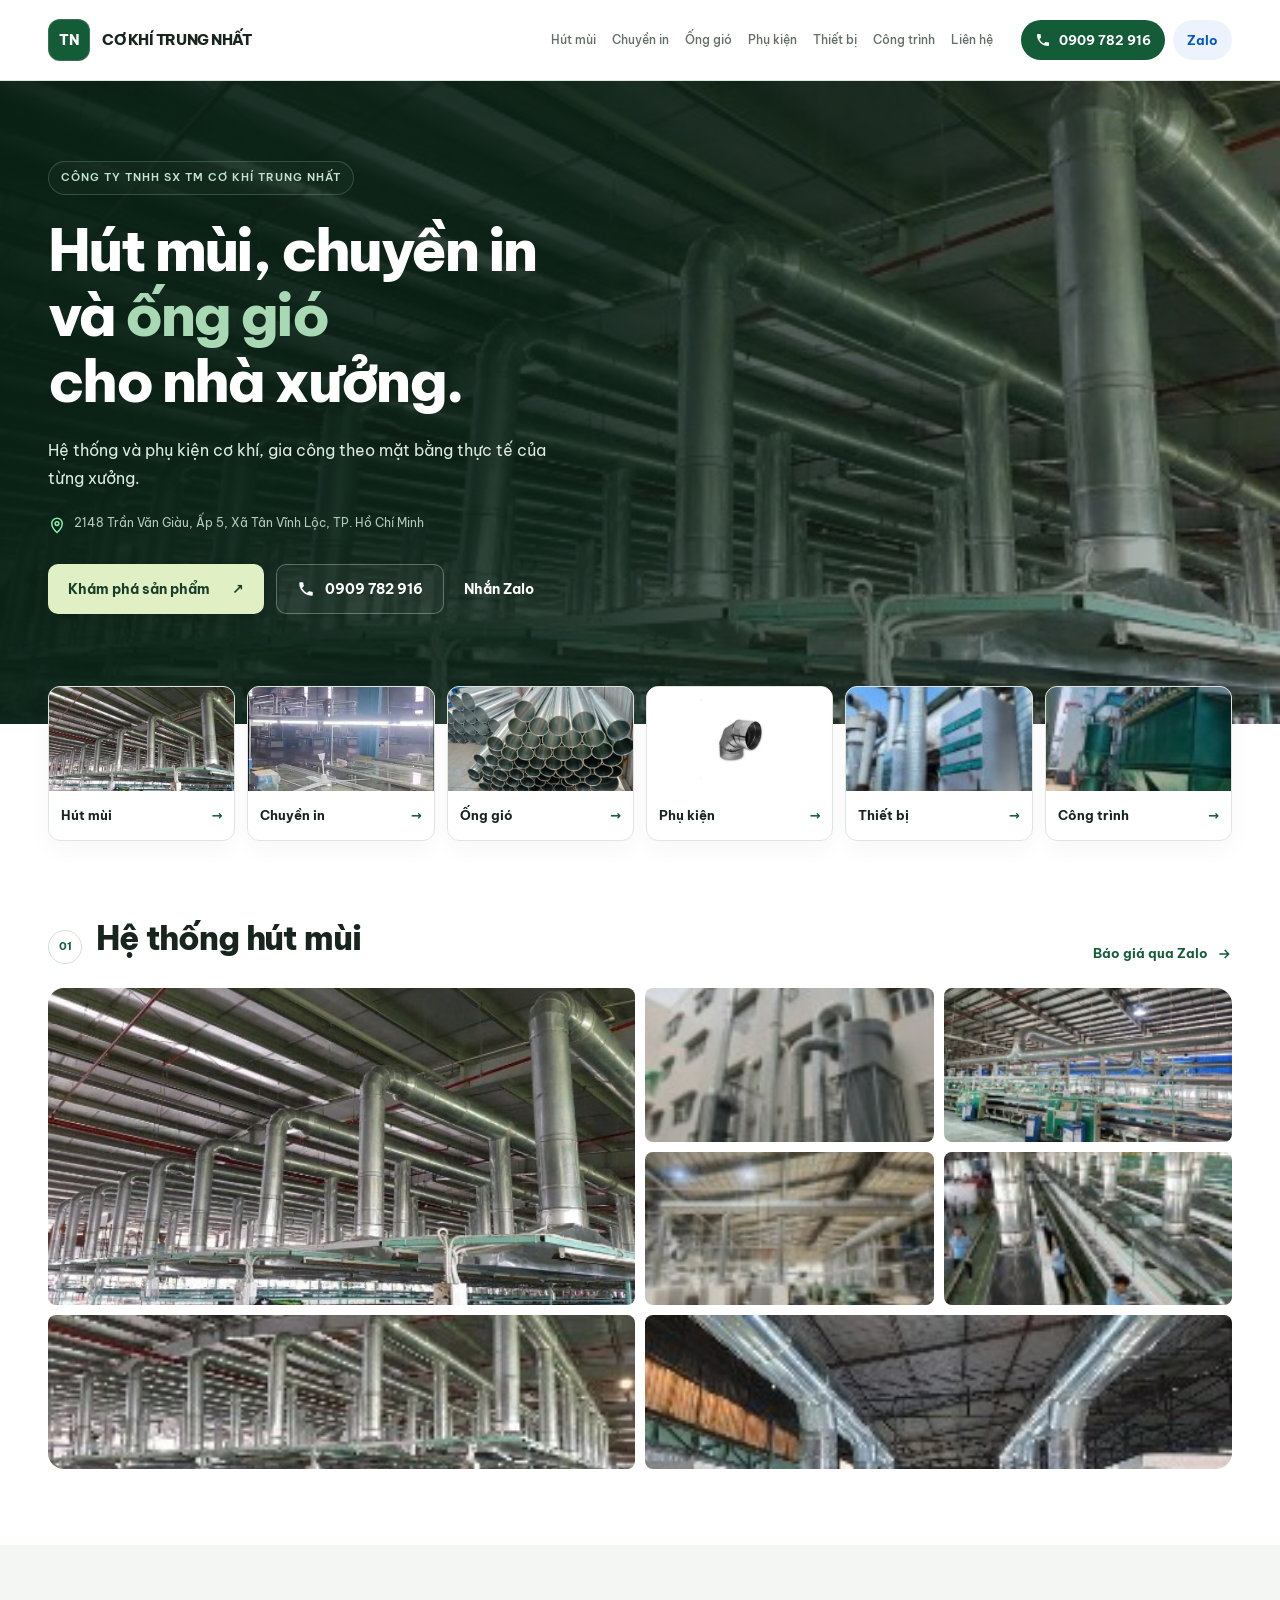
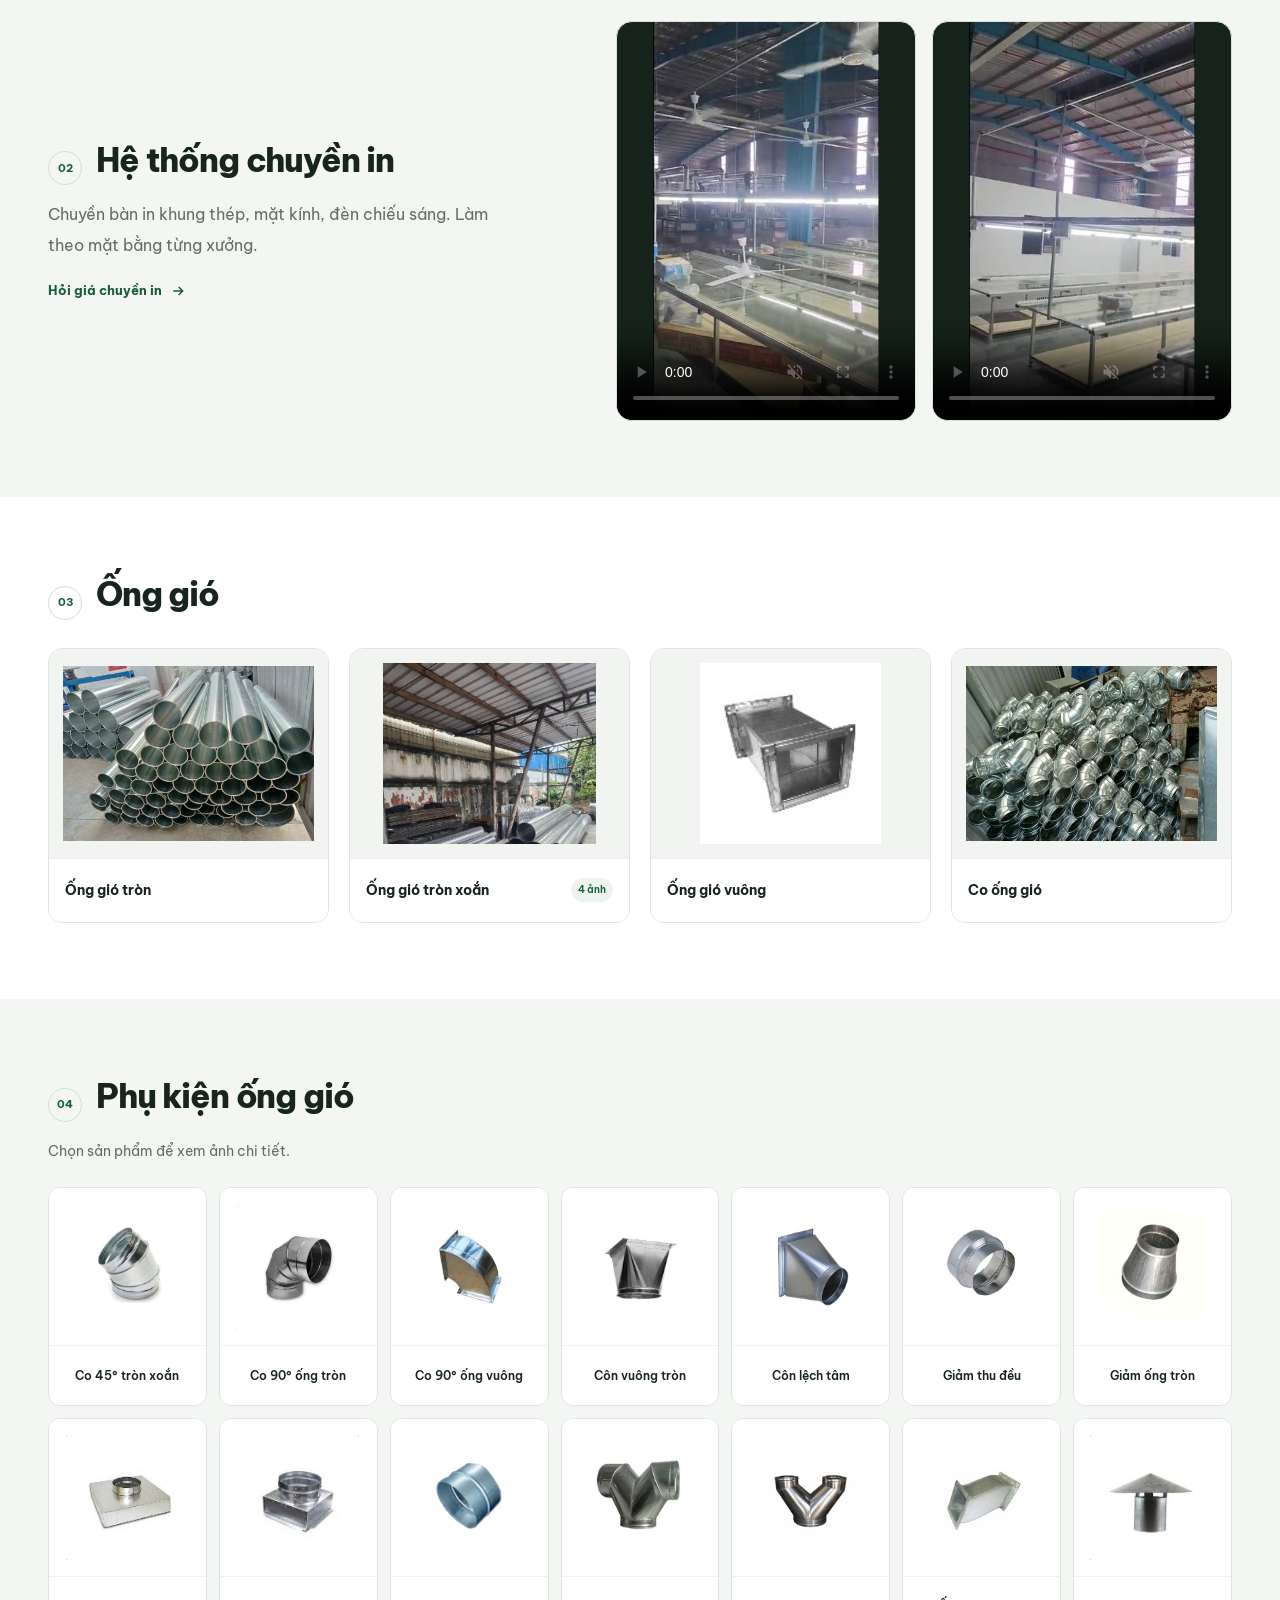
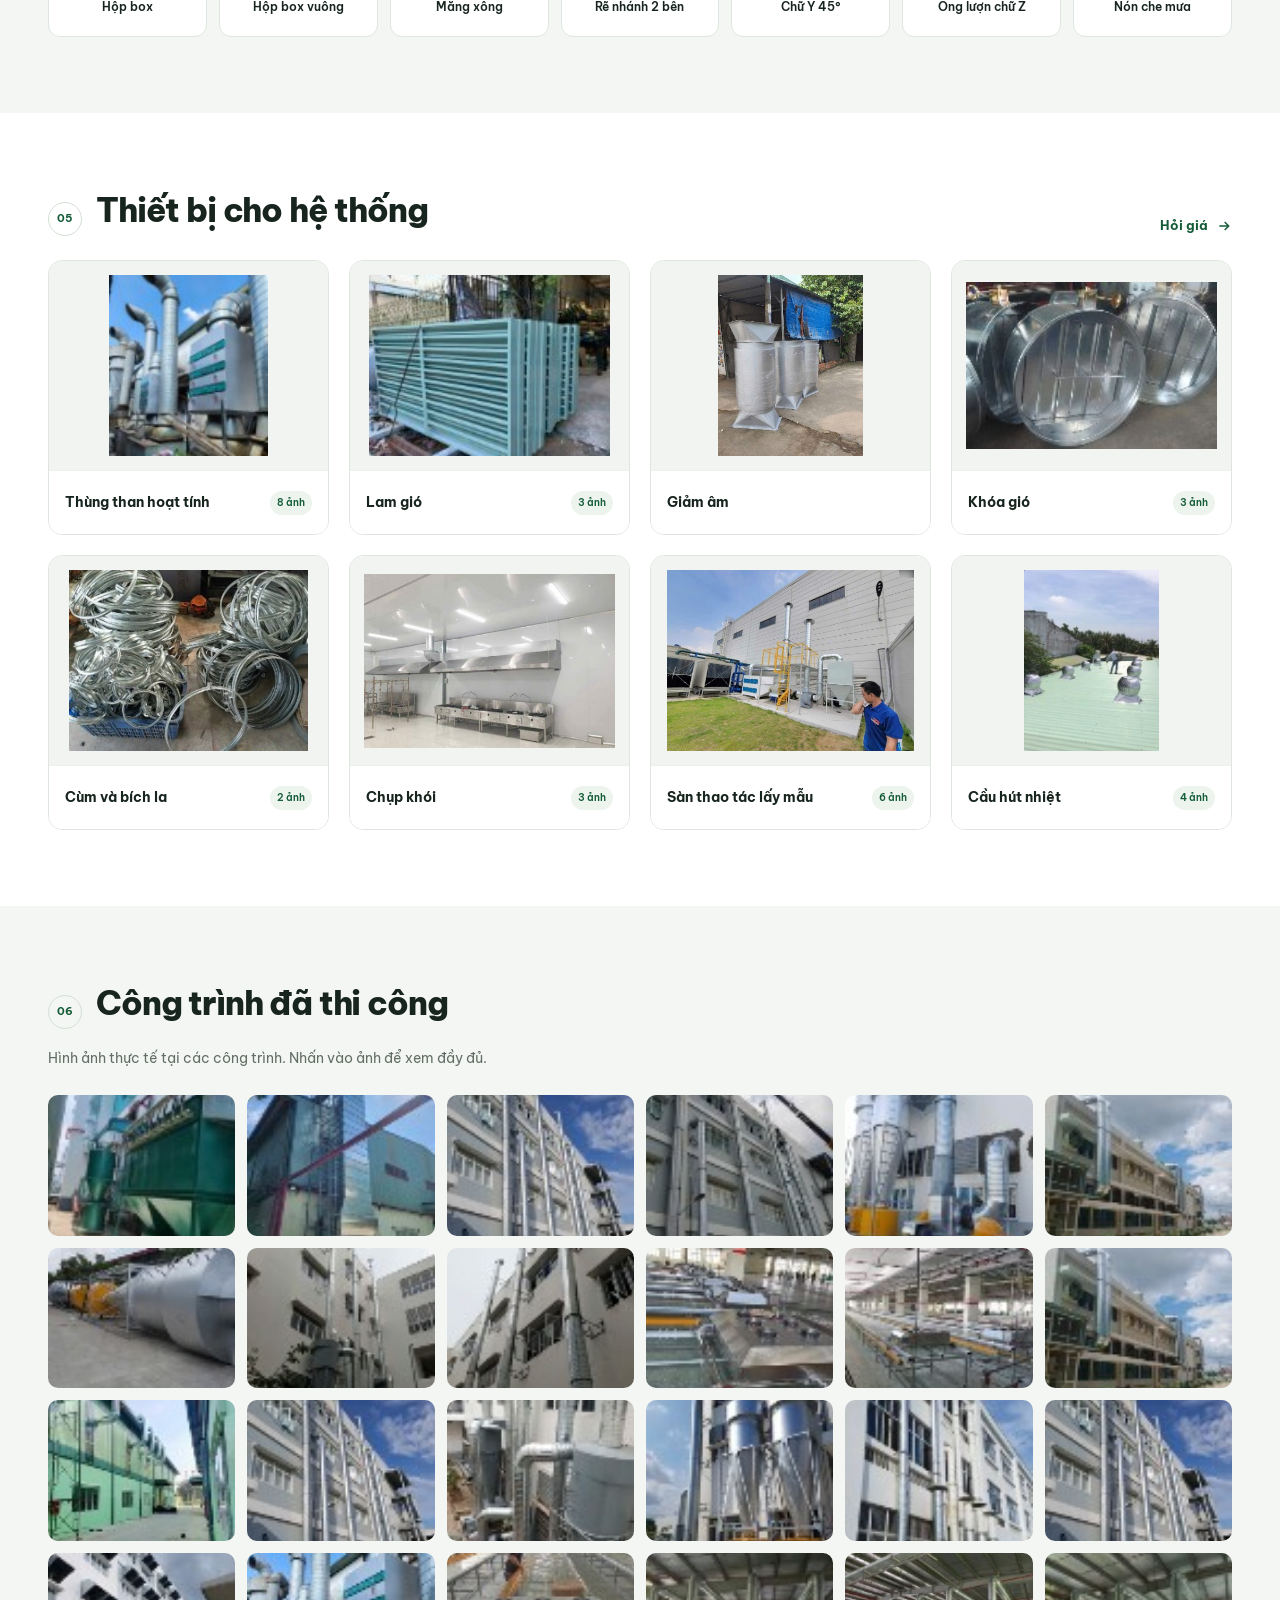
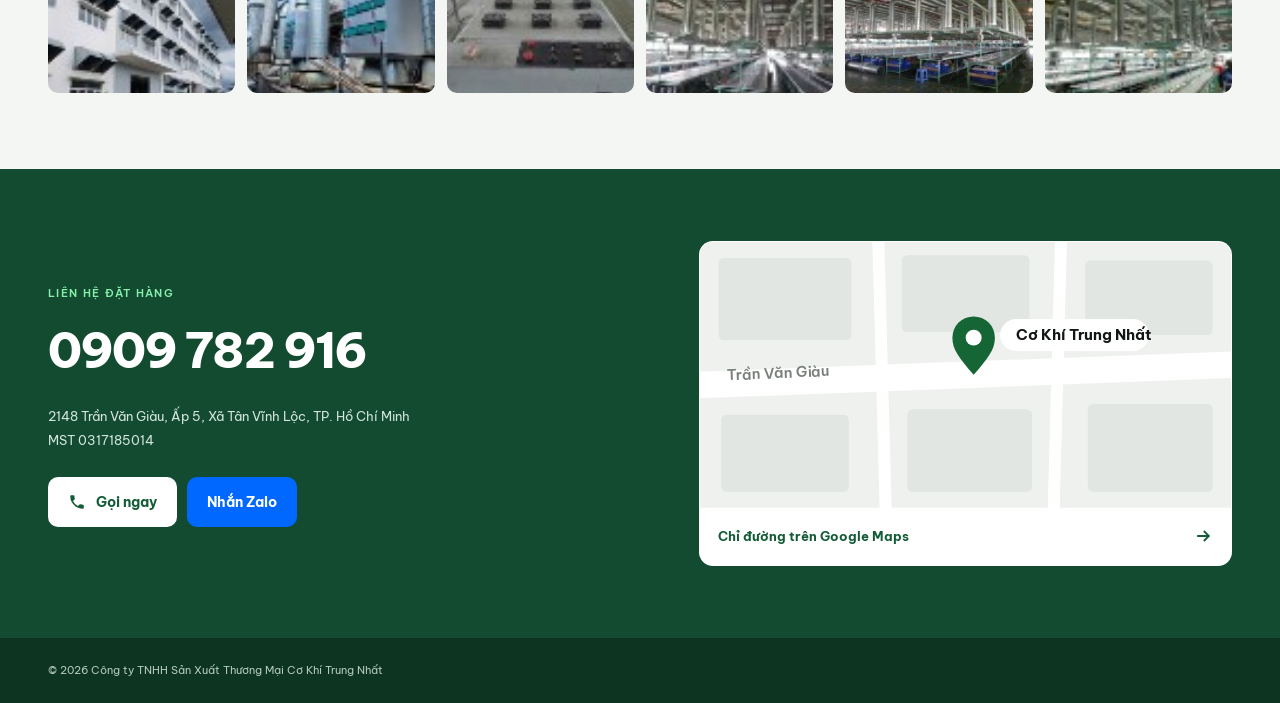
==== co-khi-trung-nhat/index.html @ d88f17a4 "Add polished Trung Nhat website for Vercel" ====
<!doctype html>
<html lang="vi">
<head>
<meta charset="utf-8">
<meta name="viewport" content="width=device-width,initial-scale=1,viewport-fit=cover">
<meta name="description" content="Cơ Khí Trung Nhất: hệ thống hút mùi, chuyền in, ống gió và phụ kiện, thùng than hoạt tính, lam gió, giảm âm, khóa gió, cùm bích la, chụp khói, sàn thao tác lấy mẫu, cầu hút nhiệt. Hotline 0909 782 916.">
<title>Cơ Khí Trung Nhất | Hút mùi, chuyền in & ống gió</title>
<meta name="theme-color" content="#145c37">
<meta property="og:title" content="Cơ Khí Trung Nhất">
<meta property="og:description" content="Hệ thống hút mùi, chuyền in, ống gió và phụ kiện cho nhà xưởng. Liên hệ 0909 782 916.">
<meta property="og:type" content="website">
<meta property="og:locale" content="vi_VN">
<link rel="icon" href="favicon.svg" type="image/svg+xml">
<link rel="preconnect" href="https://fonts.googleapis.com">
<link rel="preconnect" href="https://fonts.gstatic.com" crossorigin>
<link rel="stylesheet" href="https://fonts.googleapis.com/css2?family=Be+Vietnam+Pro:wght@400;500;600;700;800&display=swap">
<style>
/* Workshop catalogue: dark-green hero over a real site photo, white sections, photo cards with titles set on the image. Light-only by request. */
:root{color-scheme:light;--bg:#fff;--soft:#f3f5f3;--ink:#121614;--muted:#5f6862;--line:#e2e6e3;--green:#166534;--green-d:#0e4a26;--lime:#86efac;--zalo:#0068ff;--r:10px;--f:"Be Vietnam Pro",system-ui,-apple-system,"Segoe UI",Roboto,sans-serif}
*{box-sizing:border-box}
html{scroll-behavior:smooth;scroll-padding-top:70px}
body{background:var(--bg);color:var(--ink);font-family:var(--f);font-size:16px;line-height:1.6;overflow-x:hidden}
body::before{content:"";position:fixed;inset:0 0 auto;height:env(safe-area-inset-top,0px);z-index:60;background:#fff}
a{color:inherit;text-decoration:none}
h1,h2{margin:0;line-height:1.15;text-wrap:balance}
p{margin:0}
figure{margin:0}
:focus-visible{outline:3px solid #22c55e;outline-offset:2px}
.wrap{max-width:1200px;margin:0 auto;padding-left:max(16px,env(safe-area-inset-left,0px));padding-right:max(16px,env(safe-area-inset-right,0px))}

/* header */
.hd{position:sticky;top:env(safe-area-inset-top,0px);z-index:50;background:rgba(255,255,255,.96);backdrop-filter:blur(10px);-webkit-backdrop-filter:blur(10px);border-bottom:1px solid var(--line)}
.hd .wrap{display:flex;align-items:center;gap:24px;height:64px}
.brand{display:flex;align-items:center;gap:10px;flex:none}
.brand i{width:36px;height:36px;border-radius:8px;background:var(--green);color:#fff;display:grid;place-items:center;font-style:normal;font-weight:800;font-size:14px}
.brand b{font-size:16px;font-weight:800;letter-spacing:.01em}
.nav{display:flex;gap:2px;margin-left:auto}
.nav a{padding:8px 12px;border-radius:6px;font-size:14.5px;font-weight:500;color:var(--muted);transition:color .2s,background .2s}
.nav a:hover{color:var(--ink);background:var(--soft)}
.nav a.on{color:var(--green);background:#eaf4ee}
.hd-c{display:flex;gap:8px;flex:none}
.pill{display:inline-flex;align-items:center;gap:8px;height:40px;padding:0 16px;border-radius:999px;font-weight:700;font-size:14.5px;color:#fff;transition:filter .2s,transform .15s}
.pill:hover{filter:brightness(1.08)}.pill:active{transform:scale(.97)}
.pill svg{width:16px;height:16px}
.pill.g{background:var(--green)}.pill.z{background:var(--zalo)}

/* hero */
.hero{position:relative;color:#fff;overflow:hidden;background:#0d1f14}
.hero-bg{position:absolute;inset:0}
.hero-bg img{width:100%;height:100%;object-fit:cover;filter:saturate(.9);animation:kb 24s ease-in-out infinite alternate}
@keyframes kb{from{transform:scale(1.04)}to{transform:scale(1.14) translate(-2%,-1%)}}
.hero::after{content:"";position:absolute;inset:0;background:linear-gradient(90deg,rgba(8,26,15,.92) 0%,rgba(8,26,15,.72) 45%,rgba(8,26,15,.25) 100%)}
.hero .wrap{position:relative;z-index:1;padding-block:clamp(72px,10vw,128px) clamp(64px,9vw,112px)}
.hero .co{display:inline-block;font-size:13px;font-weight:600;color:var(--lime);letter-spacing:.04em;text-transform:uppercase}
.hero h1{font-size:clamp(34px,5vw,60px);font-weight:800;max-width:18ch;margin:14px 0 16px;letter-spacing:-.015em}
.hero .ad{color:#cfdcd3;font-size:15.5px;display:flex;gap:8px;align-items:flex-start;max-width:60ch}
.hero .ad svg{width:18px;height:18px;flex:none;margin-top:3px;color:var(--lime)}
.hero .bt{display:flex;flex-wrap:wrap;gap:10px;margin-top:30px}
.btn{display:inline-flex;align-items:center;justify-content:center;gap:10px;height:52px;padding:0 24px;border-radius:999px;font-weight:700;font-size:16px;transition:filter .2s,transform .15s}
.btn:hover{filter:brightness(1.08)}.btn:active{transform:scale(.97)}
.btn svg{width:18px;height:18px}
.btn.g{background:#fff;color:var(--green)}.btn.z{background:var(--zalo);color:#fff}
.hero .an{animation:up .9s cubic-bezier(.2,.8,.2,1) both}
.hero .an:nth-child(2){animation-delay:.08s}.hero .an:nth-child(3){animation-delay:.16s}.hero .an:nth-child(4){animation-delay:.24s}
@keyframes up{from{opacity:0;transform:translateY(20px)}}

/* category menu */
.menu{position:relative;z-index:2;margin-top:-44px}
.menu .wrap{display:grid;grid-template-columns:repeat(6,minmax(0,1fr));gap:12px}
.mi{display:flex;flex-direction:column;background:#fff;border-radius:var(--r);overflow:hidden;box-shadow:0 10px 30px -18px rgba(0,0,0,.45);transition:transform .3s cubic-bezier(.2,.7,.2,1),box-shadow .3s}
.mi:hover{transform:translateY(-4px);box-shadow:0 16px 34px -18px rgba(0,0,0,.5)}
.mi-im{display:block;aspect-ratio:16/10;overflow:hidden;background:var(--soft)}
.mi-im img{width:100%;height:100%;object-fit:cover;display:block;transition:transform .6s}
.mi:hover .mi-im img{transform:scale(1.08)}
.mi b{padding:10px 12px;font-size:14.5px;font-weight:700;display:flex;justify-content:space-between;align-items:center}
.mi b::after{content:"→";color:var(--green);transition:transform .25s}
.mi:hover b::after{transform:translateX(3px)}

/* sections */
.sec{padding-block:clamp(56px,7vw,88px)}
.soft{background:var(--soft)}
.hdg{display:flex;align-items:baseline;gap:14px;margin-bottom:24px;scroll-margin-top:80px}
.hdg span{font-size:13px;font-weight:700;color:var(--green);letter-spacing:.06em;font-variant-numeric:tabular-nums}
.hdg h2{font-size:clamp(24px,2.8vw,34px);font-weight:800;letter-spacing:-.01em}
.split{display:flex;justify-content:space-between;align-items:flex-end;gap:16px;flex-wrap:wrap}
.split .hdg{margin-bottom:0}
.ask{display:inline-flex;align-items:center;gap:8px;font-weight:700;color:var(--green);font-size:15px}
.ask svg{width:16px;height:16px;transition:transform .25s}.ask:hover svg{transform:translateX(4px)}
.split+*{margin-top:24px}

/* photos */
button.lb{all:unset;box-sizing:border-box;display:block;position:relative;overflow:hidden;background:#dfe4e0;cursor:zoom-in;min-width:0;min-height:0;width:100%;height:100%}
button.lb.hid{display:none}
button.lb img{width:100%;height:100%;object-fit:cover;display:block;transition:transform .7s cubic-bezier(.2,.7,.2,1)}
button.lb:hover img{transform:scale(1.06)}
button.lb:focus-visible{outline:3px solid #22c55e;outline-offset:-3px}

/* hút mùi mosaic */
.mos{display:grid;grid-template-columns:repeat(4,minmax(0,1fr));grid-template-rows:repeat(3,clamp(110px,12vw,160px));gap:8px;border-radius:var(--r);overflow:hidden}
.mos .lb:nth-child(1){grid-column:span 2;grid-row:span 2}
.mos .lb:nth-child(6),.mos .lb:nth-child(7){grid-column:span 2}

/* chuyền in */
.ci{display:grid;grid-template-columns:1fr 1fr;gap:40px;align-items:center}
.ci .hdg{margin-bottom:14px}
.ci p{color:var(--muted);max-width:40ch}
.ci .ask{margin-top:20px}
.vids{display:grid;grid-template-columns:1fr 1fr;gap:10px}
.vids video{width:100%;aspect-ratio:9/14;object-fit:cover;display:block;background:#111;border-radius:var(--r)}

/* cover cards */
.cv{position:relative;border-radius:var(--r);overflow:hidden;aspect-ratio:4/3;max-width:100%;background:#dfe4e0}
.cv.tall{aspect-ratio:4/5}
.cv figcaption{position:absolute;left:0;right:0;bottom:0;padding:40px 14px 12px;background:linear-gradient(transparent,rgba(0,0,0,.72));color:#fff;display:flex;justify-content:space-between;align-items:flex-end;gap:8px;pointer-events:none}
.cv b{font-size:16px;font-weight:700;line-height:1.3}
.cv .n{font-size:12px;font-weight:600;background:rgba(255,255,255,.18);backdrop-filter:blur(4px);padding:3px 8px;border-radius:999px;flex:none}
.g4{display:grid;grid-template-columns:repeat(4,minmax(0,1fr));gap:14px}

/* phụ kiện */
.pks{display:grid;grid-template-columns:repeat(7,minmax(0,1fr));gap:12px}
.pk{background:#fff;border-radius:var(--r);overflow:hidden;border:1px solid var(--line);transition:border-color .25s,transform .3s}
.pk:hover{border-color:var(--green);transform:translateY(-3px)}
.pk .lb{aspect-ratio:1;height:auto;background:#fff}
.pk img{object-fit:contain!important;padding:10px}
.pk figcaption{padding:8px 10px 10px;font-size:13.5px;font-weight:600;line-height:1.3;text-align:center}

/* projects */
.proj{display:grid;grid-template-columns:repeat(8,minmax(0,1fr));gap:6px;border-radius:var(--r);overflow:hidden}
.proj .lb{aspect-ratio:1;height:auto}

/* contact */
.cta{background:var(--green);color:#fff}
.cta .wrap{display:grid;grid-template-columns:1.1fr 1fr;gap:40px;align-items:center;padding-block:clamp(56px,7vw,80px)}
.cta .co{font-size:13px;font-weight:600;color:var(--lime);letter-spacing:.04em;text-transform:uppercase}
.cta .ph{display:block;font-size:clamp(34px,5vw,56px);font-weight:800;letter-spacing:-.01em;margin:8px 0 14px;font-variant-numeric:tabular-nums}
.cta .ad{color:#d3e6da}
.cta .bt{display:flex;flex-wrap:wrap;gap:10px;margin-top:24px}
.map{display:block;border-radius:var(--r);overflow:hidden;background:#fff;color:var(--ink);transition:transform .3s}
.map:hover{transform:translateY(-3px)}
.map svg{display:block;width:100%;height:auto;aspect-ratio:2/1;max-width:100%}
.map span svg{width:20px;height:20px}
.map span{display:flex;justify-content:space-between;align-items:center;padding:14px 16px;font-weight:700;color:var(--green)}
.pin{transform-box:fill-box;transform-origin:50% 100%;animation:pin 2.2s ease-in-out infinite}
@keyframes pin{50%{transform:translateY(-6px)}}
footer{background:#0d2817;color:#9fb8a8;font-size:13.5px}
footer .wrap{padding-block:20px calc(20px + env(safe-area-inset-bottom,0px))}

/* reveal */
.rv{transition:opacity .8s ease,transform .8s cubic-bezier(.2,.7,.2,1)}
.rv.pre{opacity:0;transform:translateY(24px)}

.bar{display:none}

/* lightbox */
.lbx{position:fixed;inset:0;z-index:100;background:#0a0c0b;display:grid;grid-template-rows:auto 1fr auto;opacity:0;visibility:hidden;transition:opacity .25s,visibility .25s;padding:env(safe-area-inset-top,0px) env(safe-area-inset-right,0px) env(safe-area-inset-bottom,0px) env(safe-area-inset-left,0px)}
.lbx.open{opacity:1;visibility:visible}
.lbx-top{display:flex;justify-content:space-between;align-items:center;padding:10px 14px;color:#cfd5d1;font-size:14px}
.lbx-st{position:relative;min-height:0;display:grid;place-items:center;padding:0 64px}
.lbx-st img{width:100%;height:100%;max-height:80vh;object-fit:contain;transition:opacity .2s}
.lbx-st img.sw{opacity:0}
.lbx button{border:0;background:rgba(255,255,255,.1);color:#fff;width:44px;height:44px;border-radius:50%;cursor:pointer;display:grid;place-items:center}
.lbx button:hover{background:rgba(255,255,255,.2)}
.lbx button svg{width:22px;height:22px}
.lbx .pv,.lbx .nx{position:absolute;top:50%;margin-top:-22px}.lbx .pv{left:10px}.lbx .nx{right:10px}
.lbx-cap{color:#fff;text-align:center;padding:12px 16px 18px;font-weight:600}

@media (max-width:1060px){
  .nav{display:none}
  .hd-c{margin-left:auto}
  .menu .wrap{grid-template-columns:repeat(3,minmax(0,1fr))}
  .g4{grid-template-columns:repeat(2,minmax(0,1fr))}
  .pks{grid-template-columns:repeat(7,minmax(0,1fr));gap:8px}
  .proj{grid-template-columns:repeat(6,minmax(0,1fr))}
  .ci,.cta .wrap{grid-template-columns:1fr}
}
@media (max-width:620px){
  html{scroll-padding-top:62px}
  body{padding-bottom:calc(68px + env(safe-area-inset-bottom,0px))}
  .hd .wrap{height:56px}
  .hd-c{display:none}
  .brand b{font-size:15px}
  .hero::after{background:linear-gradient(180deg,rgba(8,26,15,.55) 0%,rgba(8,26,15,.9) 70%)}
  .hero .wrap{padding-block:64px 76px}
  .hero h1{font-size:32px}
  .hero .bt{display:none}
  .menu{margin-top:-36px}
  .menu .wrap{grid-template-columns:repeat(3,minmax(0,1fr));gap:8px}
  .mi b{font-size:13px;padding:8px 9px}
  .mi b::after{display:none}
  .sec{padding-block:48px}
  .hdg{margin-bottom:18px}
  .mos{grid-template-columns:repeat(3,minmax(0,1fr));grid-template-rows:none;grid-auto-rows:96px;gap:4px}
  .mos .lb:nth-child(1){grid-column:1/-1;grid-row:span 2}
  .mos .lb:nth-child(6),.mos .lb:nth-child(7){grid-column:auto}
  .ci{gap:20px}
  .vids{gap:6px}
  .g4{gap:8px}
  .cv b{font-size:14px}
  .cv figcaption{padding:30px 10px 9px}
  .pks{grid-template-columns:none;grid-template-rows:repeat(2,auto);grid-auto-flow:column;grid-auto-columns:31%;gap:8px;overflow-x:auto;scroll-snap-type:x mandatory;scrollbar-width:none;margin-inline:calc(-1 * max(16px,env(safe-area-inset-left,0px)));padding:2px max(16px,env(safe-area-inset-left,0px)) 6px;scroll-padding-inline:max(16px,env(safe-area-inset-left,0px))}
  .pks::-webkit-scrollbar{display:none}
  .pk{scroll-snap-align:start}
  .pk:hover{transform:none}
  .pk figcaption{font-size:12.5px;padding:6px 6px 8px}
  .proj{grid-template-columns:repeat(4,minmax(0,1fr));gap:3px}
  .cta .bt{display:none}
  .bar{display:grid;grid-template-columns:1.6fr 1fr;gap:8px;position:fixed;left:0;right:0;bottom:0;z-index:70;background:#fff;border-top:1px solid var(--line);padding:8px max(12px,env(safe-area-inset-right,0px)) calc(8px + env(safe-area-inset-bottom,0px)) max(12px,env(safe-area-inset-left,0px));box-shadow:0 -8px 20px -14px rgba(0,0,0,.35)}
  .bar .btn{height:48px;font-size:16px}
  .bar .btn.g{background:var(--green);color:#fff}
  .lbx-st{padding:0 6px}
  .lbx .pv,.lbx .nx{top:auto;bottom:-58px}.lbx .pv{left:14px}.lbx .nx{right:14px}
}
@media (prefers-reduced-motion:reduce){*,*::before,*::after{animation-duration:.001ms!important;animation-iteration-count:1!important;transition-duration:.001ms!important;scroll-behavior:auto!important}.rv.pre{opacity:1;transform:none}}
</style>
<link rel="stylesheet" href="styles-polish.css">
</head>
<body>
<a class="skip-link" href="#top">Đến nội dung chính</a>

<header class="hd"><div class="wrap">
  <a class="brand" href="#top"><i>TN</i><b>CƠ KHÍ TRUNG NHẤT</b></a>
  <button class="nav-toggle" type="button" aria-label="Mở danh mục" aria-expanded="false" aria-controls="main-nav"><svg viewBox="0 0 24 24" fill="none" stroke="currentColor" stroke-width="1.8" aria-hidden="true"><path d="M4 6h16M4 12h16M4 18h16"/></svg><span>Danh mục</span></button>
  <nav id="main-nav" class="nav" aria-label="Danh mục"><a href="#hut-mui">Hút mùi</a><a href="#chuyen-in">Chuyền in</a><a href="#ong-gio">Ống gió</a><a href="#phu-kien">Phụ kiện</a><a href="#thiet-bi">Thiết bị</a><a href="#cong-trinh">Công trình</a><a href="#lien-he">Liên hệ</a></nav>
  <div class="hd-c"><a class="pill g" href="tel:0909782916"><svg viewBox="0 0 24 24" fill="currentColor" aria-hidden="true"><path d="M6.6 10.8a15.1 15.1 0 0 0 6.6 6.6l2.2-2.2a1 1 0 0 1 1-.25 11.4 11.4 0 0 0 3.6.57 1 1 0 0 1 1 1V20a1 1 0 0 1-1 1A17 17 0 0 1 3 4a1 1 0 0 1 1-1h3.5a1 1 0 0 1 1 1c0 1.25.2 2.45.57 3.57a1 1 0 0 1-.25 1z"/></svg>0909 782 916</a><a class="pill z" href="https://zalo.me/0909782916" target="_blank" rel="noopener">Zalo</a></div>
</div></header>

<main id="top">
<section class="hero">
  <div class="hero-bg"><img src="media/hm-n1.jpg" alt="" fetchpriority="high" width="1200" height="800"></div>
  <div class="wrap">
    <span class="co an">Công ty TNHH SX TM Cơ Khí Trung Nhất</span>
    <h1 class="an">Hút mùi, chuyền in<br>và <em>ống gió</em><br>cho nhà xưởng.</h1>
    <p class="hero-intro an">Hệ thống và phụ kiện cơ khí, gia công theo mặt bằng thực tế của từng xưởng.</p>
    <p class="ad an"><svg viewBox="0 0 24 24" fill="none" stroke="currentColor" stroke-width="2" aria-hidden="true"><path d="M12 22s7-6.2 7-12a7 7 0 1 0-14 0c0 5.8 7 12 7 12z"/><circle cx="12" cy="10" r="2.5"/></svg>2148 Trần Văn Giàu, Ấp 5, Xã Tân Vĩnh Lộc, TP. Hồ Chí Minh</p>
    <div class="bt an"><a class="btn explore" href="#hut-mui">Khám phá sản phẩm <span aria-hidden="true">↗</span></a><a class="btn g" href="tel:0909782916"><svg viewBox="0 0 24 24" fill="currentColor" aria-hidden="true"><path d="M6.6 10.8a15.1 15.1 0 0 0 6.6 6.6l2.2-2.2a1 1 0 0 1 1-.25 11.4 11.4 0 0 0 3.6.57 1 1 0 0 1 1 1V20a1 1 0 0 1-1 1A17 17 0 0 1 3 4a1 1 0 0 1 1-1h3.5a1 1 0 0 1 1 1c0 1.25.2 2.45.57 3.57a1 1 0 0 1-.25 1z"/></svg>0909 782 916</a><a class="btn z" href="https://zalo.me/0909782916" target="_blank" rel="noopener">Nhắn Zalo</a></div>
  </div>
</section>
<nav class="menu" aria-label="Danh mục sản phẩm"><div class="wrap"><a href="#hut-mui" class="mi"><span class="mi-im"><img src="media/hm-n1.jpg" alt="" loading="lazy"></span><b>Hút mùi</b></a><a href="#chuyen-in" class="mi"><span class="mi-im"><img src="media/chuyen-in-1.jpg" alt="" loading="lazy"></span><b>Chuyền in</b></a><a href="#ong-gio" class="mi"><span class="mi-im"><img src="media/og-tron-dong.jpg" alt="" loading="lazy"></span><b>Ống gió</b></a><a href="#phu-kien" class="mi"><span class="mi-im"><img src="media/pk/co90-tron.jpg" alt="" loading="lazy"></span><b>Phụ kiện</b></a><a href="#thiet-bi" class="mi"><span class="mi-im"><img src="media/than-2.jpg" alt="" loading="lazy"></span><b>Thiết bị</b></a><a href="#cong-trinh" class="mi"><span class="mi-im"><img src="media/ct/ct-01.jpg" alt="" loading="lazy"></span><b>Công trình</b></a></div></nav>

<section class="sec"><div class="wrap">
  <div class="split"><div class="hdg rv" id="hut-mui"><span>01</span><h2>Hệ thống hút mùi</h2></div><a class="ask rv" href="https://zalo.me/0909782916" target="_blank" rel="noopener">Báo giá qua Zalo <svg viewBox="0 0 24 24" fill="none" stroke="currentColor" stroke-width="2.2" aria-hidden="true"><path d="M5 12h14M13 6l6 6-6 6"/></svg></a></div>
  <div class="mos rv"><button type="button" class="lb" data-lb="hm" data-cap="Hệ thống hút mùi"><img src="media/hm-n1.jpg" alt="Hệ thống hút mùi" loading="lazy"></button><button type="button" class="lb" data-lb="hm" data-cap="Hệ thống hút mùi"><img src="media/hm1.jpg" alt="Hệ thống hút mùi" loading="lazy"></button><button type="button" class="lb" data-lb="hm" data-cap="Hệ thống hút mùi"><img src="media/hm6.jpg" alt="Hệ thống hút mùi" loading="lazy"></button><button type="button" class="lb" data-lb="hm" data-cap="Hệ thống hút mùi"><img src="media/hm3.jpg" alt="Hệ thống hút mùi" loading="lazy"></button><button type="button" class="lb" data-lb="hm" data-cap="Hệ thống hút mùi"><img src="media/hm5.jpg" alt="Hệ thống hút mùi" loading="lazy"></button><button type="button" class="lb" data-lb="hm" data-cap="Hệ thống hút mùi"><img src="media/hm-n2.jpg" alt="Hệ thống hút mùi" loading="lazy"></button><button type="button" class="lb" data-lb="hm" data-cap="Hệ thống hút mùi"><img src="media/hm-n3.jpg" alt="Hệ thống hút mùi" loading="lazy"></button></div>
</div></section>

<section class="sec soft"><div class="wrap ci">
  <div class="rv"><div class="hdg rv" id="chuyen-in"><span>02</span><h2>Hệ thống chuyền in</h2></div><p>Chuyền bàn in khung thép, mặt kính, đèn chiếu sáng. Làm theo mặt bằng từng xưởng.</p><a class="ask" href="https://zalo.me/0909782916" target="_blank" rel="noopener">Hỏi giá chuyền in <svg viewBox="0 0 24 24" fill="none" stroke="currentColor" stroke-width="2.2" aria-hidden="true"><path d="M5 12h14M13 6l6 6-6 6"/></svg></a></div>
  <div class="vids rv"><video controls src="media/chuyen-in-1.mp4" poster="media/chuyen-in-1.jpg" muted loop playsinline preload="metadata" aria-label="Video chuyền in"></video><video controls src="media/chuyen-in-2.mp4" poster="media/chuyen-in-2.jpg" muted loop playsinline preload="metadata" aria-label="Video chuyền in"></video></div>
</div></section>

<section class="sec"><div class="wrap">
  <div class="hdg rv" id="ong-gio"><span>03</span><h2>Ống gió</h2></div>
  <div class="g4"><div class="rv"><figure class="cv"><button type="button" class="lb" data-lb="og0" data-cap="Ống gió tròn"><img src="media/og-tron-dong.jpg" alt="Ống gió tròn" loading="lazy"></button><figcaption><b>Ống gió tròn</b></figcaption></figure></div><div class="rv"><figure class="cv"><button type="button" class="lb" data-lb="og1" data-cap="Ống gió tròn xoắn"><img src="media/og-xoan-b.jpg" alt="Ống gió tròn xoắn" loading="lazy"></button><button type="button" class="lb hid" data-lb="og1" data-cap="Ống gió tròn xoắn"><img src="media/og-xoan-a.jpg" alt="Ống gió tròn xoắn" loading="lazy"></button><button type="button" class="lb hid" data-lb="og1" data-cap="Ống gió tròn xoắn"><img src="media/og-tron-xoan-3.jpg" alt="Ống gió tròn xoắn" loading="lazy"></button><button type="button" class="lb hid" data-lb="og1" data-cap="Ống gió tròn xoắn"><img src="media/ong-gio-tron.jpg" alt="Ống gió tròn xoắn" loading="lazy"></button><figcaption><b>Ống gió tròn xoắn</b><span class="n">4 ảnh</span></figcaption></figure></div><div class="rv"><figure class="cv"><button type="button" class="lb" data-lb="og2" data-cap="Ống gió vuông"><img src="media/ong-gio-vuong.jpg" alt="Ống gió vuông" loading="lazy"></button><figcaption><b>Ống gió vuông</b></figcaption></figure></div><div class="rv"><figure class="cv"><button type="button" class="lb" data-lb="og3" data-cap="Co ống gió"><img src="media/og-co-dong.jpg" alt="Co ống gió" loading="lazy"></button><figcaption><b>Co ống gió</b></figcaption></figure></div></div>
</div></section>

<section class="sec soft"><div class="wrap">
  <div class="hdg rv" id="phu-kien"><span>04</span><h2>Phụ kiện ống gió</h2></div>
  <p class="section-note">Chọn sản phẩm để xem ảnh chi tiết.</p>
  <div class="pks rv"><figure class="pk"><button type="button" class="lb" data-lb="pk0" data-cap="Co 45° tròn xoắn"><img src="media/pk/co45-xoan.jpg" alt="Co 45° tròn xoắn" loading="lazy"></button><figcaption>Co 45° tròn xoắn</figcaption></figure><figure class="pk"><button type="button" class="lb" data-lb="pk1" data-cap="Co 90° ống tròn"><img src="media/pk/co90-tron.jpg" alt="Co 90° ống tròn" loading="lazy"></button><button type="button" class="lb hid" data-lb="pk1" data-cap="Co 90° ống tròn"><img src="media/pk/co90-tron-b.jpg" alt="Co 90° ống tròn" loading="lazy"></button><figcaption>Co 90° ống tròn</figcaption></figure><figure class="pk"><button type="button" class="lb" data-lb="pk2" data-cap="Co 90° ống vuông"><img src="media/pk/co90-vuong.jpg" alt="Co 90° ống vuông" loading="lazy"></button><button type="button" class="lb hid" data-lb="pk2" data-cap="Co 90° ống vuông"><img src="media/pk/co90-vuong-b.jpg" alt="Co 90° ống vuông" loading="lazy"></button><figcaption>Co 90° ống vuông</figcaption></figure><figure class="pk"><button type="button" class="lb" data-lb="pk3" data-cap="Côn vuông tròn"><img src="media/pk/con-vuong-tron.jpg" alt="Côn vuông tròn" loading="lazy"></button><figcaption>Côn vuông tròn</figcaption></figure><figure class="pk"><button type="button" class="lb" data-lb="pk4" data-cap="Côn lệch tâm"><img src="media/pk/con-lech-tam.jpg" alt="Côn lệch tâm" loading="lazy"></button><button type="button" class="lb hid" data-lb="pk4" data-cap="Côn lệch tâm"><img src="media/pk/con-lech-tam-b.jpg" alt="Côn lệch tâm" loading="lazy"></button><figcaption>Côn lệch tâm</figcaption></figure><figure class="pk"><button type="button" class="lb" data-lb="pk5" data-cap="Giảm thu đều"><img src="media/pk/giam-thu-deu.jpg" alt="Giảm thu đều" loading="lazy"></button><figcaption>Giảm thu đều</figcaption></figure><figure class="pk"><button type="button" class="lb" data-lb="pk6" data-cap="Giảm ống tròn"><img src="media/pk/giam-ong-tron.jpg" alt="Giảm ống tròn" loading="lazy"></button><figcaption>Giảm ống tròn</figcaption></figure><figure class="pk"><button type="button" class="lb" data-lb="pk7" data-cap="Hộp box"><img src="media/pk/hop-box-1.jpg" alt="Hộp box" loading="lazy"></button><button type="button" class="lb hid" data-lb="pk7" data-cap="Hộp box"><img src="media/pk/hop-box-2.jpg" alt="Hộp box" loading="lazy"></button><figcaption>Hộp box</figcaption></figure><figure class="pk"><button type="button" class="lb" data-lb="pk8" data-cap="Hộp box vuông"><img src="media/pk/hop-box-3.jpg" alt="Hộp box vuông" loading="lazy"></button><figcaption>Hộp box vuông</figcaption></figure><figure class="pk"><button type="button" class="lb" data-lb="pk9" data-cap="Măng xông"><img src="media/pk/mang-xong.jpg" alt="Măng xông" loading="lazy"></button><figcaption>Măng xông</figcaption></figure><figure class="pk"><button type="button" class="lb" data-lb="pk10" data-cap="Rẽ nhánh 2 bên"><img src="media/pk/re-nhanh.jpg" alt="Rẽ nhánh 2 bên" loading="lazy"></button><figcaption>Rẽ nhánh 2 bên</figcaption></figure><figure class="pk"><button type="button" class="lb" data-lb="pk11" data-cap="Chữ Y 45°"><img src="media/pk/chu-y-45.jpg" alt="Chữ Y 45°" loading="lazy"></button><button type="button" class="lb hid" data-lb="pk11" data-cap="Chữ Y 45°"><img src="media/pk/chu-y-45-b.jpg" alt="Chữ Y 45°" loading="lazy"></button><figcaption>Chữ Y 45°</figcaption></figure><figure class="pk"><button type="button" class="lb" data-lb="pk12" data-cap="Ống lượn chữ Z"><img src="media/pk/ong-luon-z.jpg" alt="Ống lượn chữ Z" loading="lazy"></button><figcaption>Ống lượn chữ Z</figcaption></figure><figure class="pk"><button type="button" class="lb" data-lb="pk13" data-cap="Nón che mưa"><img src="media/non-che-mua.jpg" alt="Nón che mưa" loading="lazy"></button><figcaption>Nón che mưa</figcaption></figure></div>
</div></section>

<section class="sec"><div class="wrap">
  <div class="split"><div class="hdg rv" id="thiet-bi"><span>05</span><h2>Thiết bị cho hệ thống</h2></div><a class="ask rv" href="https://zalo.me/0909782916" target="_blank" rel="noopener">Hỏi giá <svg viewBox="0 0 24 24" fill="none" stroke="currentColor" stroke-width="2.2" aria-hidden="true"><path d="M5 12h14M13 6l6 6-6 6"/></svg></a></div>
  <div class="g4"><div class="rv"><figure class="cv tall" id="than-hoat-tinh"><button type="button" class="lb" data-lb="than-hoat-tinh" data-cap="Thùng than hoạt tính"><img src="media/than-2.jpg" alt="Thùng than hoạt tính" loading="lazy"></button><button type="button" class="lb hid" data-lb="than-hoat-tinh" data-cap="Thùng than hoạt tính"><img src="media/than-1.jpg" alt="Thùng than hoạt tính" loading="lazy"></button><button type="button" class="lb hid" data-lb="than-hoat-tinh" data-cap="Thùng than hoạt tính"><img src="media/than-3.jpg" alt="Thùng than hoạt tính" loading="lazy"></button><button type="button" class="lb hid" data-lb="than-hoat-tinh" data-cap="Thùng than hoạt tính"><img src="media/than-4.jpg" alt="Thùng than hoạt tính" loading="lazy"></button><button type="button" class="lb hid" data-lb="than-hoat-tinh" data-cap="Thùng than hoạt tính"><img src="media/than-5.jpg" alt="Thùng than hoạt tính" loading="lazy"></button><button type="button" class="lb hid" data-lb="than-hoat-tinh" data-cap="Thùng than hoạt tính"><img src="media/than-6.jpg" alt="Thùng than hoạt tính" loading="lazy"></button><button type="button" class="lb hid" data-lb="than-hoat-tinh" data-cap="Thùng than hoạt tính"><img src="media/than-7.jpg" alt="Thùng than hoạt tính" loading="lazy"></button><button type="button" class="lb hid" data-lb="than-hoat-tinh" data-cap="Thùng than hoạt tính"><img src="media/than-8.jpg" alt="Thùng than hoạt tính" loading="lazy"></button><figcaption><b>Thùng than hoạt tính</b><span class="n">8 ảnh</span></figcaption></figure></div><div class="rv"><figure class="cv tall" id="lam-gio"><button type="button" class="lb" data-lb="lam-gio" data-cap="Lam gió"><img src="media/lam-2.jpg" alt="Lam gió" loading="lazy"></button><button type="button" class="lb hid" data-lb="lam-gio" data-cap="Lam gió"><img src="media/lam-1.jpg" alt="Lam gió" loading="lazy"></button><button type="button" class="lb hid" data-lb="lam-gio" data-cap="Lam gió"><img src="media/lam-3.jpg" alt="Lam gió" loading="lazy"></button><figcaption><b>Lam gió</b><span class="n">3 ảnh</span></figcaption></figure></div><div class="rv"><figure class="cv tall" id="giam-am"><button type="button" class="lb" data-lb="giam-am" data-cap="Giảm âm"><img src="media/giam-am.jpg" alt="Giảm âm" loading="lazy"></button><figcaption><b>Giảm âm</b></figcaption></figure></div><div class="rv"><figure class="cv tall" id="khoa-gio"><button type="button" class="lb" data-lb="khoa-gio" data-cap="Khóa gió"><img src="media/khoa-2.jpg" alt="Khóa gió" loading="lazy"></button><button type="button" class="lb hid" data-lb="khoa-gio" data-cap="Khóa gió"><img src="media/khoa-1.jpg" alt="Khóa gió" loading="lazy"></button><button type="button" class="lb hid" data-lb="khoa-gio" data-cap="Khóa gió"><img src="media/khoa-3.jpg" alt="Khóa gió" loading="lazy"></button><figcaption><b>Khóa gió</b><span class="n">3 ảnh</span></figcaption></figure></div><div class="rv"><figure class="cv tall" id="cum-bich"><button type="button" class="lb" data-lb="cum-bich" data-cap="Cùm và bích la"><img src="media/cum.jpg" alt="Cùm và bích la" loading="lazy"></button><button type="button" class="lb hid" data-lb="cum-bich" data-cap="Cùm và bích la"><img src="media/bich.jpg" alt="Cùm và bích la" loading="lazy"></button><figcaption><b>Cùm và bích la</b><span class="n">2 ảnh</span></figcaption></figure></div><div class="rv"><figure class="cv tall" id="chup-khoi"><button type="button" class="lb" data-lb="chup-khoi" data-cap="Chụp khói"><img src="media/chup-3.jpg" alt="Chụp khói" loading="lazy"></button><button type="button" class="lb hid" data-lb="chup-khoi" data-cap="Chụp khói"><img src="media/chup-1.jpg" alt="Chụp khói" loading="lazy"></button><button type="button" class="lb hid" data-lb="chup-khoi" data-cap="Chụp khói"><img src="media/chup-2.jpg" alt="Chụp khói" loading="lazy"></button><figcaption><b>Chụp khói</b><span class="n">3 ảnh</span></figcaption></figure></div><div class="rv"><figure class="cv tall" id="san-thao-tac"><button type="button" class="lb" data-lb="san-thao-tac" data-cap="Sàn thao tác lấy mẫu"><img src="media/san-0.jpg" alt="Sàn thao tác lấy mẫu" loading="lazy"></button><button type="button" class="lb hid" data-lb="san-thao-tac" data-cap="Sàn thao tác lấy mẫu"><img src="media/san-1.jpg" alt="Sàn thao tác lấy mẫu" loading="lazy"></button><button type="button" class="lb hid" data-lb="san-thao-tac" data-cap="Sàn thao tác lấy mẫu"><img src="media/san-2.jpg" alt="Sàn thao tác lấy mẫu" loading="lazy"></button><button type="button" class="lb hid" data-lb="san-thao-tac" data-cap="Sàn thao tác lấy mẫu"><img src="media/san-3.jpg" alt="Sàn thao tác lấy mẫu" loading="lazy"></button><button type="button" class="lb hid" data-lb="san-thao-tac" data-cap="Sàn thao tác lấy mẫu"><img src="media/san-4.jpg" alt="Sàn thao tác lấy mẫu" loading="lazy"></button><button type="button" class="lb hid" data-lb="san-thao-tac" data-cap="Sàn thao tác lấy mẫu"><img src="media/san-5.jpg" alt="Sàn thao tác lấy mẫu" loading="lazy"></button><figcaption><b>Sàn thao tác lấy mẫu</b><span class="n">6 ảnh</span></figcaption></figure></div><div class="rv"><figure class="cv tall" id="cau-hut-nhiet"><button type="button" class="lb" data-lb="cau-hut-nhiet" data-cap="Cầu hút nhiệt"><img src="media/cau-1.jpg" alt="Cầu hút nhiệt" loading="lazy"></button><button type="button" class="lb hid" data-lb="cau-hut-nhiet" data-cap="Cầu hút nhiệt"><img src="media/cau-2.jpg" alt="Cầu hút nhiệt" loading="lazy"></button><button type="button" class="lb hid" data-lb="cau-hut-nhiet" data-cap="Cầu hút nhiệt"><img src="media/cau-4.jpg" alt="Cầu hút nhiệt" loading="lazy"></button><button type="button" class="lb hid" data-lb="cau-hut-nhiet" data-cap="Cầu hút nhiệt"><img src="media/cau-3.jpg" alt="Cầu hút nhiệt" loading="lazy"></button><figcaption><b>Cầu hút nhiệt</b><span class="n">4 ảnh</span></figcaption></figure></div></div>
</div></section>

<section class="sec soft"><div class="wrap">
  <div class="hdg rv" id="cong-trinh"><span>06</span><h2>Công trình đã thi công</h2></div>
  <p class="section-note">Hình ảnh thực tế tại các công trình. Nhấn vào ảnh để xem đầy đủ.</p>
  <div class="proj rv"><button type="button" class="lb" data-lb="ct" data-cap="Công trình đã thi công"><img src="media/ct/ct-01.jpg" alt="Công trình đã thi công" loading="lazy"></button><button type="button" class="lb" data-lb="ct" data-cap="Công trình đã thi công"><img src="media/ct/ct-02.jpg" alt="Công trình đã thi công" loading="lazy"></button><button type="button" class="lb" data-lb="ct" data-cap="Công trình đã thi công"><img src="media/ct/ct-03.jpg" alt="Công trình đã thi công" loading="lazy"></button><button type="button" class="lb" data-lb="ct" data-cap="Công trình đã thi công"><img src="media/ct/ct-04.jpg" alt="Công trình đã thi công" loading="lazy"></button><button type="button" class="lb" data-lb="ct" data-cap="Công trình đã thi công"><img src="media/ct/ct-05.jpg" alt="Công trình đã thi công" loading="lazy"></button><button type="button" class="lb" data-lb="ct" data-cap="Công trình đã thi công"><img src="media/ct/ct-06.jpg" alt="Công trình đã thi công" loading="lazy"></button><button type="button" class="lb" data-lb="ct" data-cap="Công trình đã thi công"><img src="media/ct/ct-07.jpg" alt="Công trình đã thi công" loading="lazy"></button><button type="button" class="lb" data-lb="ct" data-cap="Công trình đã thi công"><img src="media/ct/ct-08.jpg" alt="Công trình đã thi công" loading="lazy"></button><button type="button" class="lb" data-lb="ct" data-cap="Công trình đã thi công"><img src="media/ct/ct-09.jpg" alt="Công trình đã thi công" loading="lazy"></button><button type="button" class="lb" data-lb="ct" data-cap="Công trình đã thi công"><img src="media/ct/ct-10.jpg" alt="Công trình đã thi công" loading="lazy"></button><button type="button" class="lb" data-lb="ct" data-cap="Công trình đã thi công"><img src="media/ct/ct-11.jpg" alt="Công trình đã thi công" loading="lazy"></button><button type="button" class="lb" data-lb="ct" data-cap="Công trình đã thi công"><img src="media/ct/ct-12.jpg" alt="Công trình đã thi công" loading="lazy"></button><button type="button" class="lb" data-lb="ct" data-cap="Công trình đã thi công"><img src="media/ct/ct-13.jpg" alt="Công trình đã thi công" loading="lazy"></button><button type="button" class="lb" data-lb="ct" data-cap="Công trình đã thi công"><img src="media/ct/ct-14.jpg" alt="Công trình đã thi công" loading="lazy"></button><button type="button" class="lb" data-lb="ct" data-cap="Công trình đã thi công"><img src="media/ct/ct-15.jpg" alt="Công trình đã thi công" loading="lazy"></button><button type="button" class="lb" data-lb="ct" data-cap="Công trình đã thi công"><img src="media/ct/ct-16.jpg" alt="Công trình đã thi công" loading="lazy"></button><button type="button" class="lb" data-lb="ct" data-cap="Công trình đã thi công"><img src="media/ct/ct-17.jpg" alt="Công trình đã thi công" loading="lazy"></button><button type="button" class="lb" data-lb="ct" data-cap="Công trình đã thi công"><img src="media/ct/ct-18.jpg" alt="Công trình đã thi công" loading="lazy"></button><button type="button" class="lb" data-lb="ct" data-cap="Công trình đã thi công"><img src="media/ct/ct-19.jpg" alt="Công trình đã thi công" loading="lazy"></button><button type="button" class="lb" data-lb="ct" data-cap="Công trình đã thi công"><img src="media/ct/ct-20.jpg" alt="Công trình đã thi công" loading="lazy"></button><button type="button" class="lb" data-lb="ct" data-cap="Công trình đã thi công"><img src="media/ct/ct-21.jpg" alt="Công trình đã thi công" loading="lazy"></button><button type="button" class="lb" data-lb="ct" data-cap="Công trình đã thi công"><img src="media/ct/ct-22.jpg" alt="Công trình đã thi công" loading="lazy"></button><button type="button" class="lb" data-lb="ct" data-cap="Công trình đã thi công"><img src="media/ct/ct-23.jpg" alt="Công trình đã thi công" loading="lazy"></button><button type="button" class="lb" data-lb="ct" data-cap="Công trình đã thi công"><img src="media/ct/ct-24.jpg" alt="Công trình đã thi công" loading="lazy"></button></div>
</div></section>

<section class="cta" id="lien-he"><div class="wrap">
  <div class="rv">
    <span class="co">Liên hệ đặt hàng</span>
    <a class="ph" href="tel:0909782916">0909 782 916</a>
    <p class="ad">2148 Trần Văn Giàu, Ấp 5, Xã Tân Vĩnh Lộc, TP. Hồ Chí Minh<br>MST 0317185014</p>
    <div class="bt"><a class="btn g" href="tel:0909782916"><svg viewBox="0 0 24 24" fill="currentColor" aria-hidden="true"><path d="M6.6 10.8a15.1 15.1 0 0 0 6.6 6.6l2.2-2.2a1 1 0 0 1 1-.25 11.4 11.4 0 0 0 3.6.57 1 1 0 0 1 1 1V20a1 1 0 0 1-1 1A17 17 0 0 1 3 4a1 1 0 0 1 1-1h3.5a1 1 0 0 1 1 1c0 1.25.2 2.45.57 3.57a1 1 0 0 1-.25 1z"/></svg>Gọi ngay</a><a class="btn z" href="https://zalo.me/0909782916" target="_blank" rel="noopener">Nhắn Zalo</a></div>
  </div>
  <a class="map rv" href="https://maps.app.goo.gl/JYkuAFXA1WdDJizE8" target="_blank" rel="noopener" aria-label="Mở Google Maps chỉ đường đến xưởng">
    <svg viewBox="0 0 400 200" aria-hidden="true"><rect width="400" height="200" fill="#eef1ee"/><g fill="#e1e6e2"><rect x="14" y="12" width="100" height="62" rx="4"/><rect x="152" y="10" width="96" height="58" rx="4"/><rect x="290" y="14" width="96" height="56" rx="4"/><rect x="16" y="130" width="96" height="58" rx="4"/><rect x="156" y="126" width="94" height="62" rx="4"/><rect x="292" y="122" width="94" height="66" rx="4"/></g><g stroke="#fff" fill="none"><path d="M-10 108L410 92" stroke-width="20"/><path d="M134 -10L140 210" stroke-width="9"/><path d="M272 -10L266 210" stroke-width="9"/></g><text x="20" y="104" transform="rotate(-2.2 20 104)" font-size="11" font-weight="600" fill="#7a817c" font-family="Be Vietnam Pro, system-ui, sans-serif">Trần Văn Giàu</text><g class="pin"><path d="M206 100c-11-13-16-19-16-28a16 16 0 0 1 32 0c0 9-5 15-16 28z" fill="#166534"/><circle cx="206" cy="72" r="6" fill="#fff"/></g><rect x="226" y="58" width="112" height="24" rx="12" fill="#fff"/><text x="238" y="74" font-size="11.5" font-weight="700" fill="#121614" font-family="Be Vietnam Pro, system-ui, sans-serif">Cơ Khí Trung Nhất</text></svg>
    <span>Chỉ đường trên Google Maps <svg viewBox="0 0 24 24" fill="none" stroke="currentColor" stroke-width="2.2" aria-hidden="true"><path d="M5 12h14M13 6l6 6-6 6"/></svg></span>
  </a>
</div></section>
</main>
<footer><div class="wrap">© 2026 Công ty TNHH Sản Xuất Thương Mại Cơ Khí Trung Nhất</div></footer>

<div class="bar"><a class="btn g" href="tel:0909782916"><svg viewBox="0 0 24 24" fill="currentColor" aria-hidden="true"><path d="M6.6 10.8a15.1 15.1 0 0 0 6.6 6.6l2.2-2.2a1 1 0 0 1 1-.25 11.4 11.4 0 0 0 3.6.57 1 1 0 0 1 1 1V20a1 1 0 0 1-1 1A17 17 0 0 1 3 4a1 1 0 0 1 1-1h3.5a1 1 0 0 1 1 1c0 1.25.2 2.45.57 3.57a1 1 0 0 1-.25 1z"/></svg>0909 782 916</a><a class="btn z" href="https://zalo.me/0909782916" target="_blank" rel="noopener">Zalo</a></div>
<div class="lbx" id="lbx" role="dialog" aria-modal="true" aria-label="Xem ảnh">
  <div class="lbx-top"><span id="lbxN"></span><button type="button" id="lbxX" aria-label="Đóng"><svg viewBox="0 0 24 24" fill="none" stroke="currentColor" stroke-width="2.4"><path d="M6 6l12 12M18 6L6 18"/></svg></button></div>
  <div class="lbx-st" id="lbxS"><img id="lbxI" alt=""><button type="button" class="pv" id="lbxP" aria-label="Ảnh trước"><svg viewBox="0 0 24 24" fill="none" stroke="currentColor" stroke-width="2.4"><path d="M15 6l-6 6 6 6"/></svg></button><button type="button" class="nx" id="lbxNx" aria-label="Ảnh sau"><svg viewBox="0 0 24 24" fill="none" stroke="currentColor" stroke-width="2.4"><path d="M9 6l6 6-6 6"/></svg></button></div>
  <div class="lbx-cap" id="lbxC"></div>
</div>
<script>
(function(){
const RM=matchMedia('(prefers-reduced-motion: reduce)').matches;
const $=(s,c=document)=>c.querySelector(s), $$=(s,c=document)=>[...c.querySelectorAll(s)];
const links=$$('.nav a'), targets=links.map(a=>$(a.getAttribute('href')));
function spy(){ let cur=-1; targets.forEach((t,i)=>{ if(t&&t.getBoundingClientRect().top<140) cur=i; }); links.forEach((a,i)=>a.classList.toggle('on',i===cur)); }
addEventListener('scroll',spy,{passive:true}); spy();
if(!RM){ const io=new IntersectionObserver(es=>es.forEach(e=>{ if(e.isIntersecting){ e.target.classList.remove('pre'); io.unobserve(e.target);} }),{rootMargin:'0px 0px -6% 0px'});
  $$('.rv').forEach(el=>{ const sib=[...el.parentElement.children].filter(c=>c.classList.contains('rv')); el.style.transitionDelay=(Math.min(sib.indexOf(el),6)*70)+'ms';
    if(el.getBoundingClientRect().top>innerHeight) el.classList.add('pre'); io.observe(el); }); }
const vio=new IntersectionObserver(es=>es.forEach(e=>{const v=e.target; if(e.isIntersecting&&!RM){const p=v.play(); if(p&&p.catch)p.catch(()=>{});} else v.pause();}),{threshold:.3});
// Explicit player controls preserve the visitor's playback choices.
$$('video').forEach(v=>{v.controls=true;});
const lbx=$('#lbx'), I=$('#lbxI'), C=$('#lbxC'), N=$('#lbxN'); let set=[], li=0, back=null;
function show(i,a){ li=(i+set.length)%set.length; const b=set[li];
  const go=()=>{ I.src=b.querySelector('img').getAttribute('src'); I.alt=b.dataset.cap; C.textContent=b.dataset.cap; N.textContent=(li+1)+' / '+set.length; I.classList.remove('sw'); };
  if(a&&!RM){ I.classList.add('sw'); setTimeout(go,140); } else go();
  $('#lbxP').hidden=$('#lbxNx').hidden=set.length<2; }
function open(b){ set=$$('button.lb[data-lb="'+b.dataset.lb+'"]'); back=b; show(set.indexOf(b)); lbx.classList.add('open'); document.querySelector('main').inert=true; document.querySelector('header').inert=true; document.querySelector('footer').inert=true; document.querySelector('.bar').inert=true; document.body.style.overflow='hidden'; $('#lbxX').focus(); }
function close(){ lbx.classList.remove('open'); document.querySelector('main').inert=false; document.querySelector('header').inert=false; document.querySelector('footer').inert=false; document.querySelector('.bar').inert=false; document.body.style.overflow=''; if(back) back.focus(); }
$$('button.lb').forEach(b=>b.addEventListener('click',()=>open(b)));
$('#lbxX').addEventListener('click',close); $('#lbxP').addEventListener('click',()=>show(li-1,1)); $('#lbxNx').addEventListener('click',()=>show(li+1,1));
lbx.addEventListener('click',e=>{ if(e.target===lbx||e.target.id==='lbxS') close(); });
addEventListener('keydown',e=>{ if(!lbx.classList.contains('open')) return; if(e.key==='Tab'){ const focusable=[...lbx.querySelectorAll('button:not([hidden])')]; const first=focusable[0], last=focusable[focusable.length-1]; if(e.shiftKey&&document.activeElement===first){e.preventDefault();last.focus();}else if(!e.shiftKey&&document.activeElement===last){e.preventDefault();first.focus();} } if(e.key==='Escape')close(); if(e.key==='ArrowLeft')show(li-1,1); if(e.key==='ArrowRight')show(li+1,1); });
let sx=null; $('#lbxS').addEventListener('touchstart',e=>{sx=e.touches[0].clientX;},{passive:true});
$('#lbxS').addEventListener('touchend',e=>{ if(sx===null)return; const d=e.changedTouches[0].clientX-sx; if(Math.abs(d)>50) show(li+(d<0?1:-1),1); sx=null; });
})();
</script>

<script src="ui-polish.js" defer></script>
</body>
</html>
---- co-khi-trung-nhat/styles-polish.css ----
/* A quieter, readable industrial catalogue. */
:root{--green:#145c37;--green-d:#0b3924;--soft:#f4f6f3;--ink:#17251e;--muted:#626e66;--line:#dfe6df;--r:16px}
body{margin:0;-webkit-font-smoothing:antialiased}
button,a{-webkit-tap-highlight-color:transparent}
[hidden]{display:none!important}
.wrap{max-width:1240px;padding-inline:max(28px,env(safe-area-inset-left,0px))}
.skip-link{position:fixed;left:16px;top:-80px;z-index:200;padding:12px 18px;background:white;color:var(--green);border-radius:8px}
.skip-link:focus{top:12px}
.hd .wrap{height:80px;gap:20px}
.brand{gap:12px}
.brand i{width:42px;height:42px;border-radius:12px;box-shadow:inset 0 0 0 1px #ffffff24}
.brand b{font-size:15px;letter-spacing:-.03em}
.nav{gap:0}
.nav a{font-size:12px;padding:10px 8px;white-space:nowrap}
.hd-c .pill{font-size:13px;padding-inline:14px}
.hd-c .z{background:#edf3fd;color:#0758c5}
.nav-toggle{display:none}
.hero .wrap{padding-block:80px 110px}
.hero-bg img{animation:none;object-position:65% center}
.hero::after{background:linear-gradient(90deg,rgba(7,32,20,.96),rgba(7,32,20,.83) 43%,rgba(7,32,20,.24))}
.hero .co{font-size:11px;letter-spacing:.09em;border:1px solid #a2d0b03d;border-radius:999px;padding:7px 12px;color:#c1e5cc;background:#d0f5db08}
.hero h1{font-size:clamp(38px,4.5vw,60px);line-height:1.14;letter-spacing:-.045em;max-width:700px;margin:22px 0}
.hero h1 em{font-style:normal;color:#a9d9b4}
.hero-intro{font-size:16px;line-height:1.8;color:#dfebe2;max-width:47ch;margin-bottom:20px}
.hero .ad{font-size:12px;max-width:58ch;color:#b4cbbd}
.hero .bt{gap:12px;margin-top:30px}
.btn{height:50px;border-radius:10px;font-size:14px;padding-inline:20px}
.btn.explore{background:#e0efc4;color:#183f29;gap:22px}
.hero .btn.g{background:#ffffff0b;color:#fff;border:1px solid #ffffff4a}
.hero .btn.z{background:transparent;color:#fff;padding-inline:8px}
.menu{margin-top:-38px}
.menu .wrap{gap:12px}
.mi{border:1px solid var(--line);box-shadow:0 8px 24px #10291a09;border-radius:12px}
.mi-im{aspect-ratio:16/9;background:#f3f5f2}
.mi b{font-size:13px;padding:14px 12px;gap:6px}
.mi[href="#phu-kien"] img{object-fit:contain;padding:12px;background:#fff}
.sec{padding-block:76px}
.hdg{gap:14px;margin-bottom:28px;scroll-margin-top:16px}
.hdg span{display:grid;place-items:center;width:34px;height:34px;flex:none;font-size:11px;letter-spacing:0;border:1px solid #d3dfd4;border-radius:50%;color:var(--green)}
.hdg h2{font-size:clamp(24px,2.6vw,34px);letter-spacing:-.035em;line-height:1.3}
.ask{font-size:13px}
.section-note{font-size:14px;color:var(--muted);margin:-10px 0 24px;line-height:1.7}
.mos{gap:10px;grid-template-rows:repeat(3,clamp(120px,12vw,160px))}
.mos .lb{border-radius:8px}
.ci{gap:64px;grid-template-columns:.9fr 1.1fr}
.ci p{font-size:16px;line-height:1.9}
.vids{gap:16px}
.vids video{aspect-ratio:3/4;object-fit:contain;background:#15231a;border:1px solid #d8e2d9}
.g4{gap:20px}
.cv,.cv.tall{aspect-ratio:auto;border:1px solid var(--line);background:#fff;border-radius:14px;height:100%;transition:box-shadow .2s,transform .2s}
.cv:hover{transform:translateY(-3px);box-shadow:0 12px 26px #183b2110}
.cv>.lb:not(.hid){height:auto;aspect-ratio:4/3;background:#f1f4f0}
.cv>.lb img{object-fit:contain;padding:14px}
.cv figcaption{position:static;background:#fff;color:var(--ink);padding:17px 16px;border-top:1px solid #edf0ec;align-items:center;min-height:64px}
.cv b{font-size:14px;line-height:1.5}
.cv .n{font-size:10px;color:var(--green);background:#edf3ed;padding:4px 7px;white-space:nowrap}
.pks{grid-template-columns:repeat(7,minmax(0,1fr));gap:12px}
.pk{border-radius:12px}
.pk img{padding:16px}
.pk figcaption{min-height:60px;display:grid;place-items:center;padding:10px;font-size:12px;line-height:1.5;border-top:1px solid #f0f3ef}
.proj{grid-template-columns:repeat(6,minmax(0,1fr));gap:12px;border-radius:0}
.proj .lb{aspect-ratio:4/3;border-radius:10px}
.cta{background:#124b30}
.cta .wrap{padding-block:72px;gap:64px}
.cta .co{font-size:11px;letter-spacing:.12em}
.cta .ph{font-size:clamp(30px,4vw,48px);letter-spacing:-.04em}
.cta .ad{font-size:13px;line-height:1.9}
.map{border:1px solid #ffffff38;border-radius:14px}
.map span{font-size:13px;padding:18px}
.pin{animation:none}
footer{background:#0c3421;color:#b4cbb9}
footer .wrap{padding-block:24px;font-size:11px}
.lbx-top{min-height:68px;padding-inline:22px}
.lbx-cap{font-size:14px}
@media(min-width:1061px) and (max-width:1240px){.hd-c .z{display:none}.hd .wrap{gap:12px}.nav a{padding-inline:6px;font-size:11px}.brand b{font-size:13px}}
@media(max-width:1060px){
 .hd .wrap{height:72px;gap:16px}.nav-toggle{display:inline-flex;align-items:center;justify-content:center;gap:7px;margin-left:auto;border:1px solid var(--line);background:#fff;color:var(--green);border-radius:9px;padding:10px;font:600 12px var(--f);cursor:pointer}.nav-toggle svg{width:18px;height:18px}
 .hd-c{margin-left:0}.nav{display:none;position:absolute;top:100%;left:0;right:0;background:white;border-bottom:1px solid var(--line);padding:12px 28px;box-shadow:0 12px 24px #17302012;grid-template-columns:repeat(4,1fr);gap:8px}.nav.is-open{display:grid}.nav a{padding:12px;font-size:13px;background:var(--soft)}
 .menu .wrap{grid-template-columns:repeat(6,minmax(0,1fr));gap:8px}.mi b{font-size:11px;padding:12px 8px}.mi b::after{display:none}
 .pks{grid-template-columns:repeat(4,minmax(0,1fr))}.g4{grid-template-columns:repeat(2,minmax(0,1fr))}.ci{grid-template-columns:1fr 1.2fr;gap:32px}.proj{grid-template-columns:repeat(4,minmax(0,1fr))}.cta .wrap{grid-template-columns:1fr 1fr;gap:32px}
}
@media(max-width:620px){
 html{scroll-padding-top:84px}.wrap{padding-inline:max(20px,env(safe-area-inset-left,0px))}.hd .wrap{height:66px;gap:8px}.brand{gap:8px}.brand i{width:34px;height:34px;border-radius:9px;font-size:12px}.brand b{font-size:12px;letter-spacing:-.04em}.nav-toggle{padding:10px}.nav-toggle span{display:none}.nav{grid-template-columns:1fr 1fr;padding:12px 20px}.hd-c{display:none}
 .hero .wrap{padding-block:48px 72px}.hero::after{background:linear-gradient(90deg,#072014f2,#072014b8)}.hero .co{font-size:8px;letter-spacing:.04em;padding:7px 9px}.hero h1{font-size:clamp(32px,8.6vw,46px);line-height:1.16;letter-spacing:-.045em;margin:22px 0 18px}.hero-intro{font-size:13px;line-height:1.8;max-width:35ch}.hero .ad{font-size:10px;line-height:1.8}.hero .bt{display:flex;margin-top:24px}.hero .btn{font-size:12px;padding-inline:15px;height:46px}.hero .btn.g,.hero .btn.z{display:none}
 .menu{margin-top:-26px}.menu .wrap{grid-template-columns:repeat(3,minmax(0,1fr));gap:9px}.mi b{font-size:11px;padding:11px 9px}.mi-im{aspect-ratio:16/10}.mi[href="#phu-kien"] img{padding:7px}
 .sec{padding-block:44px}.hdg{scroll-margin-top:12px;gap:10px;margin-bottom:22px}.hdg h2{font-size:23px}.hdg span{width:28px;height:28px;font-size:10px}.split{gap:12px}.ask{font-size:12px}.split+*{margin-top:20px}
 .mos{grid-template-columns:repeat(3,minmax(0,1fr));grid-auto-rows:92px;grid-template-rows:none;gap:6px}.mos .lb:nth-child(1){grid-column:1/-1;grid-row:span 2}.mos .lb:nth-child(6),.mos .lb:nth-child(7){grid-column:auto}
 .ci{grid-template-columns:1fr;gap:24px}.ci p{font-size:14px;max-width:none}.ci .ask{margin-top:14px}.vids{gap:10px}.vids video{aspect-ratio:3/4}
 .g4{gap:12px}.cv figcaption{padding:12px 10px;min-height:68px;flex-wrap:wrap;gap:5px}.cv b{font-size:12px}.cv .n{font-size:9px}.cv>.lb img{padding:10px}
 .pks{display:grid;grid-template-columns:repeat(2,minmax(0,1fr));grid-template-rows:none;grid-auto-flow:row;grid-auto-columns:auto;gap:12px;overflow:visible;margin-inline:0;padding:0}.pk figcaption{font-size:12px;min-height:50px}.pk img{padding:14px}.section-note{font-size:12px;margin:-8px 0 20px}
 .proj{grid-template-columns:repeat(3,minmax(0,1fr));gap:8px}.proj .lb{aspect-ratio:1;border-radius:8px}.cta .wrap{grid-template-columns:1fr;gap:28px;padding-block:44px}.cta .ph{font-size:36px}.cta .ad{font-size:12px}.cta .bt{display:flex}.cta .bt .btn{height:44px;font-size:12px}.map span{font-size:12px}
 .bar{padding-top:9px;padding-bottom:calc(9px + env(safe-area-inset-bottom,0px));gap:10px}.bar .btn{border-radius:10px;height:44px;font-size:14px}.bar .z{background:#edf3fd;color:#0758c5}body{padding-bottom:calc(64px + env(safe-area-inset-bottom,0px))}footer .wrap{font-size:10px;line-height:1.8;padding-block:22px}
}
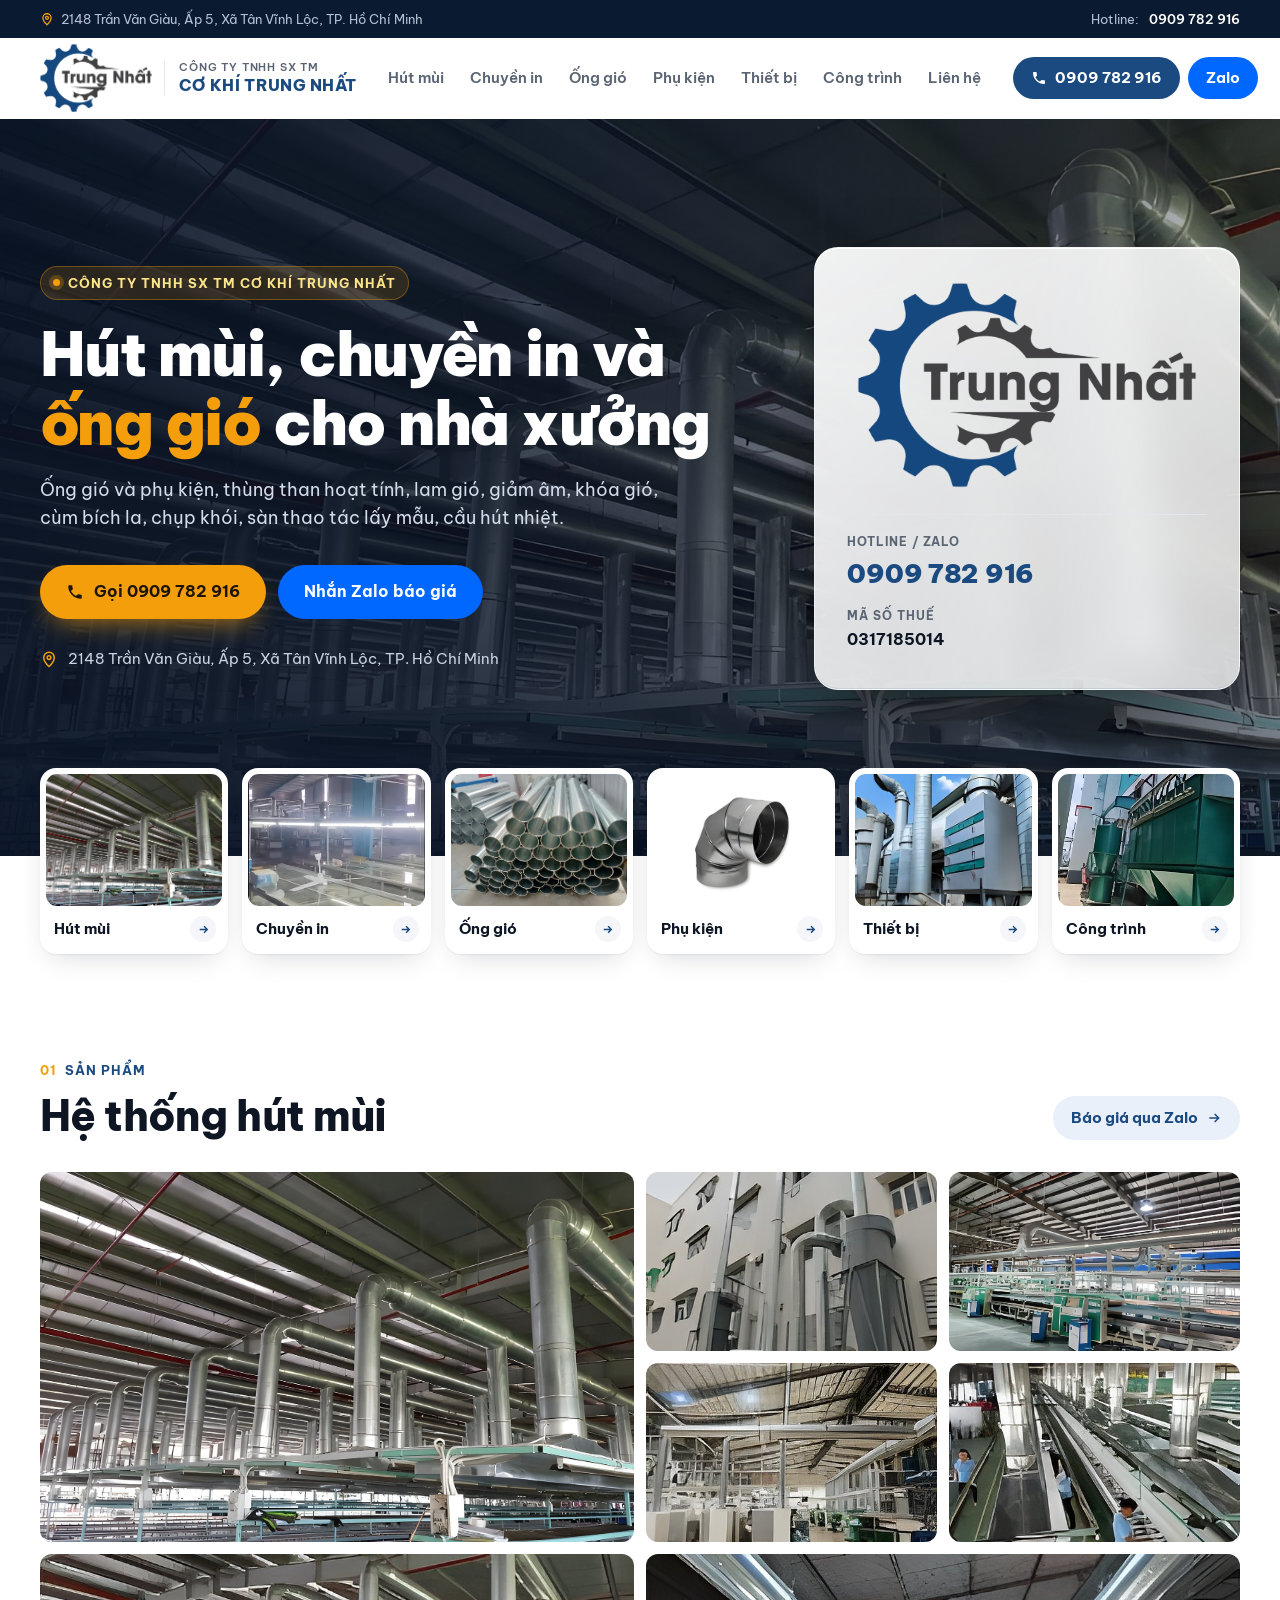
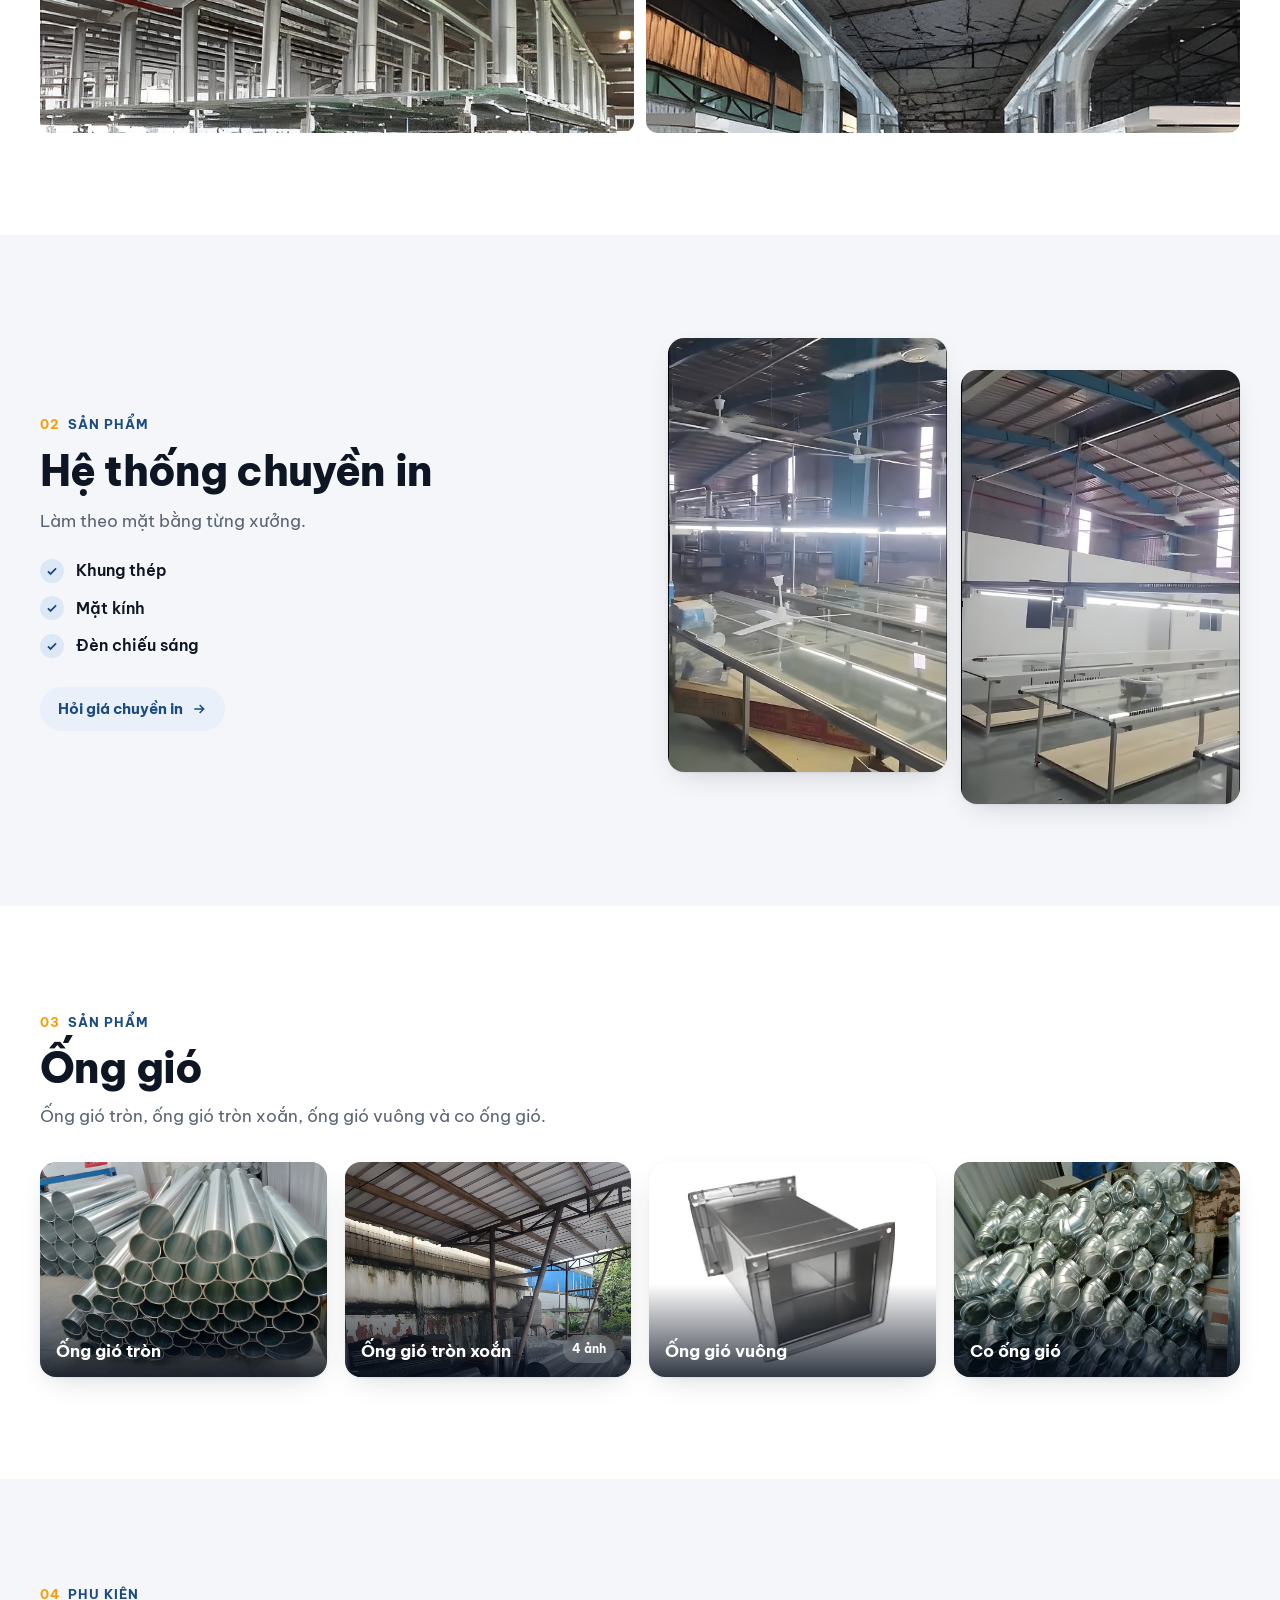
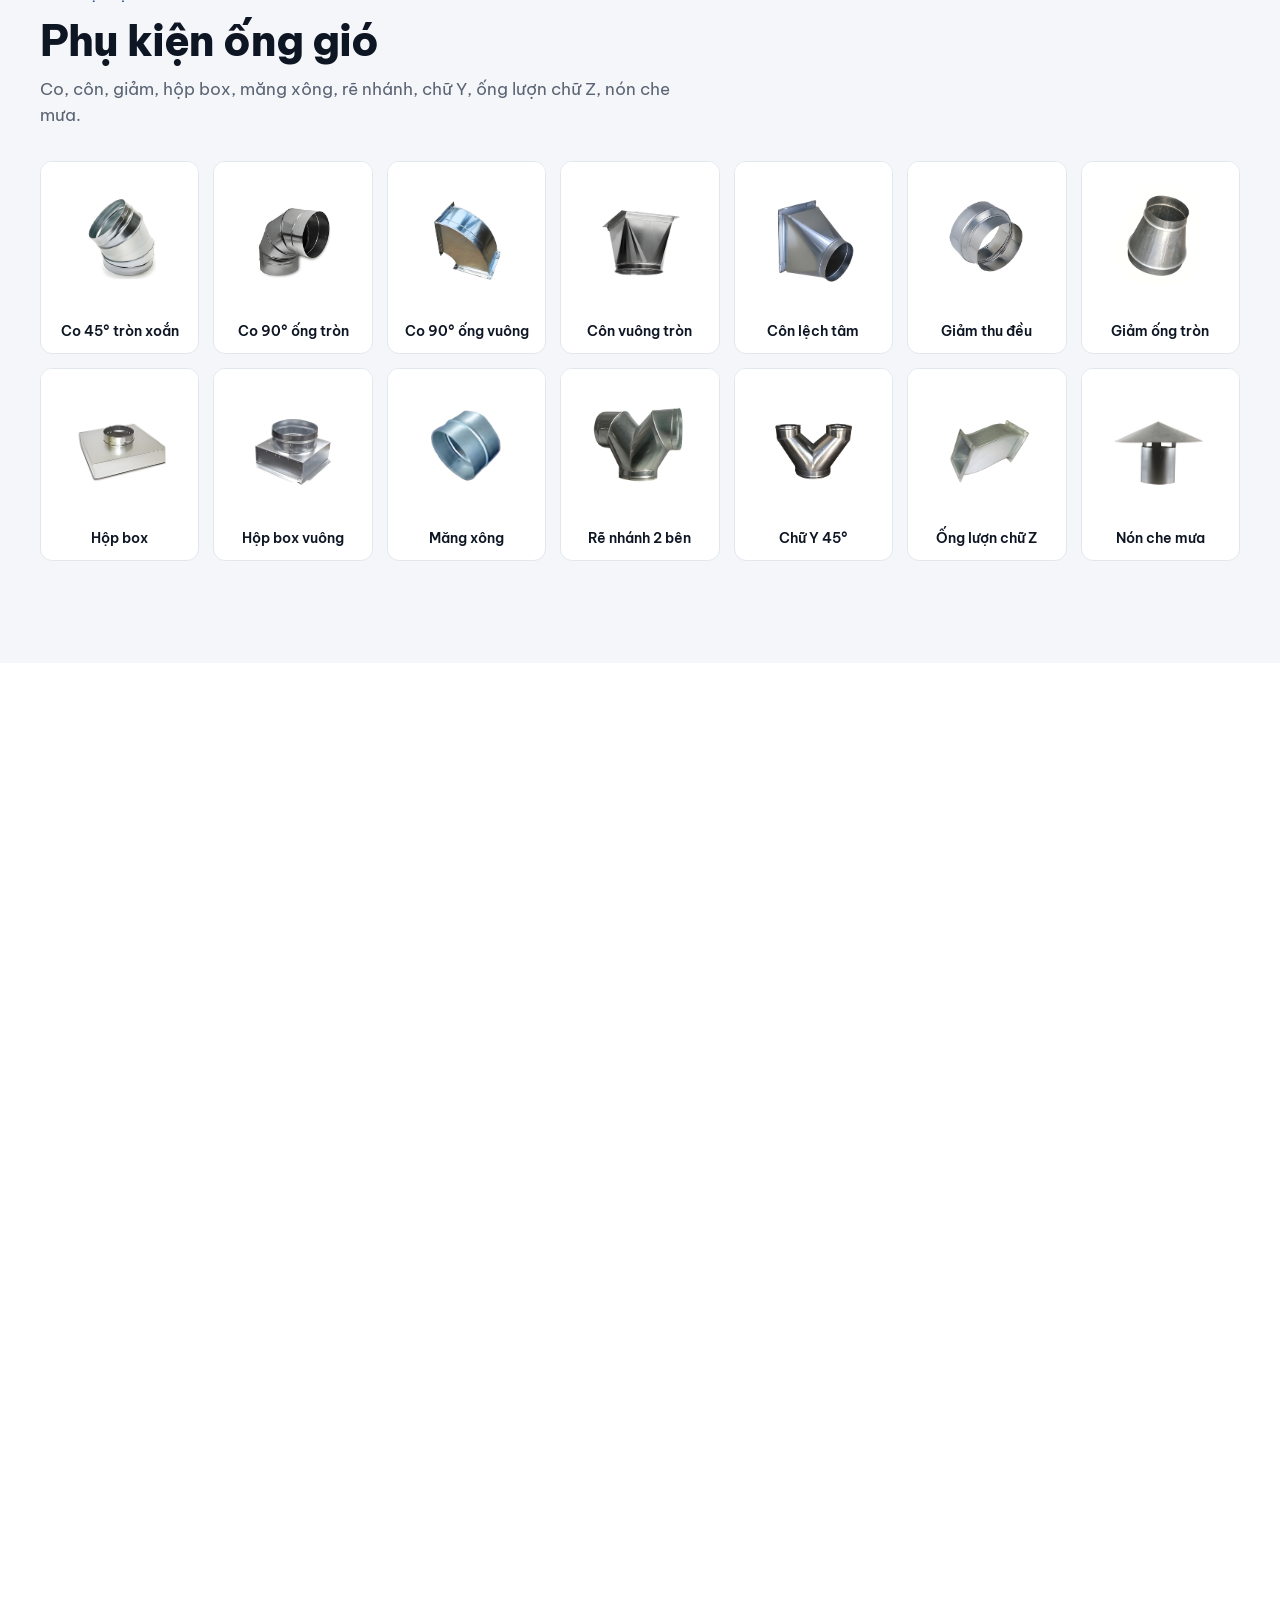
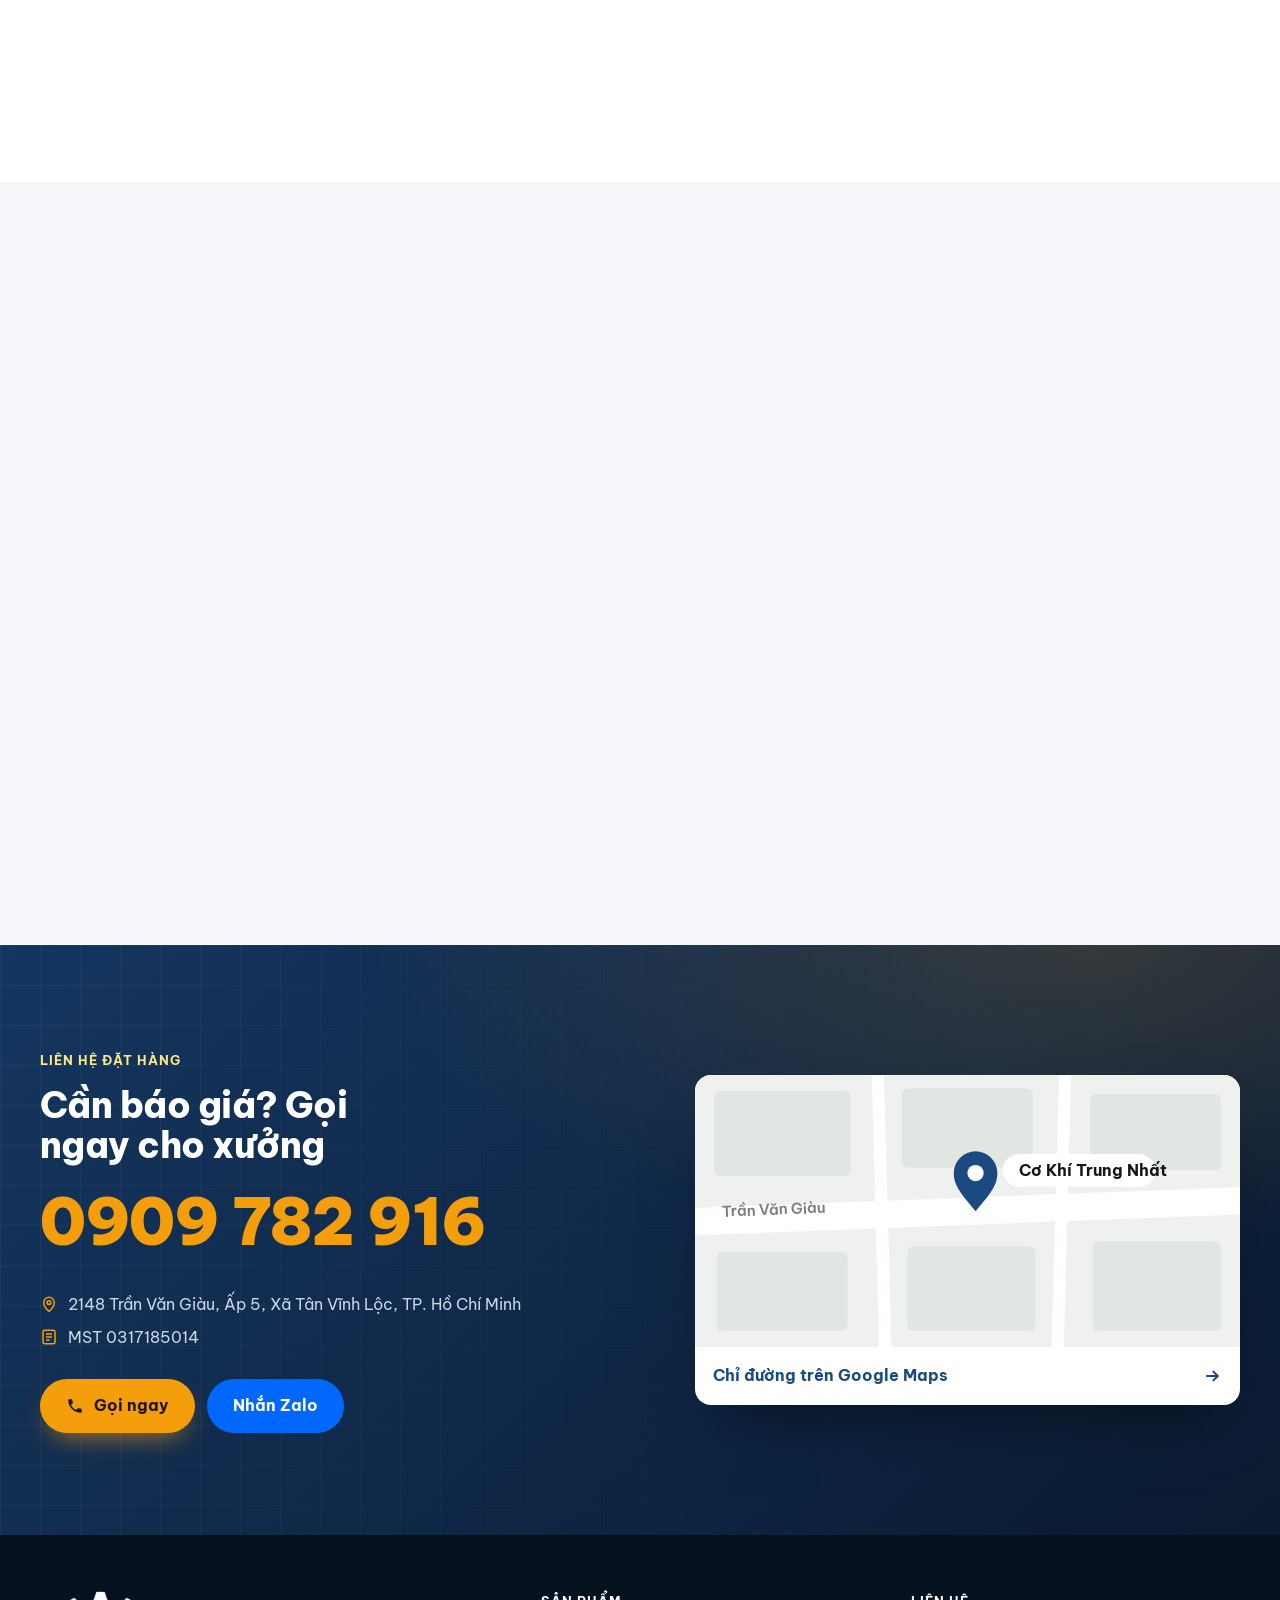
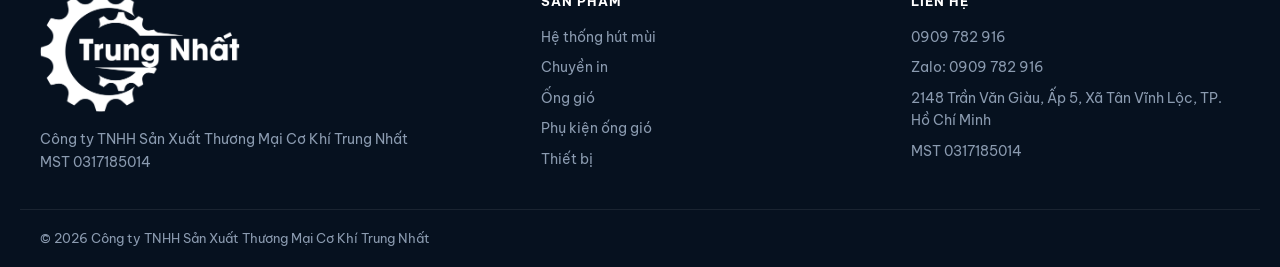
==== commit c655e05e: "Cập nhật web Cơ Khí Trung Nhất: logo mới, ảnh nét, giao diện navy Thay nội dung thư mục co-khi-trung" ====
--- a/co-khi-trung-nhat/index.html
+++ b/co-khi-trung-nhat/index.html
@@ -3,286 +3,368 @@
 <head>
 <meta charset="utf-8">
 <meta name="viewport" content="width=device-width,initial-scale=1,viewport-fit=cover">
+<title>Cơ Khí Trung Nhất – Hút mùi, chuyền in, ống gió</title>
 <meta name="description" content="Cơ Khí Trung Nhất: hệ thống hút mùi, chuyền in, ống gió và phụ kiện, thùng than hoạt tính, lam gió, giảm âm, khóa gió, cùm bích la, chụp khói, sàn thao tác lấy mẫu, cầu hút nhiệt. Hotline 0909 782 916.">
-<title>Cơ Khí Trung Nhất | Hút mùi, chuyền in & ống gió</title>
-<meta name="theme-color" content="#145c37">
-<meta property="og:title" content="Cơ Khí Trung Nhất">
-<meta property="og:description" content="Hệ thống hút mùi, chuyền in, ống gió và phụ kiện cho nhà xưởng. Liên hệ 0909 782 916.">
-<meta property="og:type" content="website">
-<meta property="og:locale" content="vi_VN">
-<link rel="icon" href="favicon.svg" type="image/svg+xml">
+<meta name="theme-color" content="#0a1a30">
+<link rel="icon" href="media/favicon.png">
+<meta name="claude:viewport-fit-sides" content="cover">
 <link rel="preconnect" href="https://fonts.googleapis.com">
 <link rel="preconnect" href="https://fonts.gstatic.com" crossorigin>
-<link rel="stylesheet" href="https://fonts.googleapis.com/css2?family=Be+Vietnam+Pro:wght@400;500;600;700;800&display=swap">
+<link rel="stylesheet" href="https://fonts.googleapis.com/css2?family=Be+Vietnam+Pro:wght@400;500;600;700;800;900&display=swap">
 <style>
-/* Workshop catalogue: dark-green hero over a real site photo, white sections, photo cards with titles set on the image. Light-only by request. */
-:root{color-scheme:light;--bg:#fff;--soft:#f3f5f3;--ink:#121614;--muted:#5f6862;--line:#e2e6e3;--green:#166534;--green-d:#0e4a26;--lime:#86efac;--zalo:#0068ff;--r:10px;--f:"Be Vietnam Pro",system-ui,-apple-system,"Segoe UI",Roboto,sans-serif}
+/* Industrial catalogue: navy from the Trung Nhất logo + amber accent, warm off-white sections, rounded photo cards. Light-only. */
+:root{color-scheme:light;
+  --bg:#ffffff;--soft:#f4f6f9;--ink:#0e1624;--muted:#5a6473;--line:#e2e7ee;
+  --brand:#1a4a80;--brand-d:#0a1a30;--brand-m:#123a66;--tint2:#cfe0f5;--amber:#f59e0b;--amber-l:#fde68a;--zalo:#0068ff;
+  --r:16px;--r-s:12px;--sh:0 1px 2px rgba(14,22,36,.06),0 10px 30px -12px rgba(14,22,36,.22);
+  --f:"Be Vietnam Pro",system-ui,-apple-system,"Segoe UI",Roboto,sans-serif}
 *{box-sizing:border-box}
-html{scroll-behavior:smooth;scroll-padding-top:70px}
-body{background:var(--bg);color:var(--ink);font-family:var(--f);font-size:16px;line-height:1.6;overflow-x:hidden}
+html{scroll-behavior:smooth;scroll-padding-top:84px}
+body{margin:0;background:var(--bg);color:var(--ink);font-family:var(--f);font-size:16px;line-height:1.6;overflow-x:hidden;-webkit-font-smoothing:antialiased}
 body::before{content:"";position:fixed;inset:0 0 auto;height:env(safe-area-inset-top,0px);z-index:60;background:#fff}
 a{color:inherit;text-decoration:none}
-h1,h2{margin:0;line-height:1.15;text-wrap:balance}
+h1,h2,h3{margin:0;line-height:1.12;text-wrap:balance}
 p{margin:0}
 figure{margin:0}
-:focus-visible{outline:3px solid #22c55e;outline-offset:2px}
-.wrap{max-width:1200px;margin:0 auto;padding-left:max(16px,env(safe-area-inset-left,0px));padding-right:max(16px,env(safe-area-inset-right,0px))}
+:focus-visible{outline:3px solid var(--amber);outline-offset:2px}
+.wrap{max-width:1240px;margin:0 auto;padding-left:max(20px,env(safe-area-inset-left,0px));padding-right:max(20px,env(safe-area-inset-right,0px))}
+
+/* top strip */
+.top{background:var(--brand-d);color:#b4c2d4;font-size:13px}
+.top .wrap{display:flex;justify-content:space-between;align-items:center;gap:16px;height:38px}
+.top span{display:flex;align-items:center;gap:7px;white-space:nowrap;overflow:hidden;text-overflow:ellipsis;min-width:0}
+.top svg{width:14px;height:14px;flex:none;color:var(--amber)}
+.top a{color:#fff;font-weight:600}
 
 /* header */
-.hd{position:sticky;top:env(safe-area-inset-top,0px);z-index:50;background:rgba(255,255,255,.96);backdrop-filter:blur(10px);-webkit-backdrop-filter:blur(10px);border-bottom:1px solid var(--line)}
-.hd .wrap{display:flex;align-items:center;gap:24px;height:64px}
-.brand{display:flex;align-items:center;gap:10px;flex:none}
-.brand i{width:36px;height:36px;border-radius:8px;background:var(--green);color:#fff;display:grid;place-items:center;font-style:normal;font-weight:800;font-size:14px}
-.brand b{font-size:16px;font-weight:800;letter-spacing:.01em}
+.hd{position:sticky;top:env(safe-area-inset-top,0px);z-index:50;background:rgba(255,255,255,.92);backdrop-filter:saturate(1.6) blur(14px);-webkit-backdrop-filter:saturate(1.6) blur(14px);border-bottom:1px solid transparent;transition:border-color .3s,box-shadow .3s}
+.hd.sc{border-bottom-color:var(--line);box-shadow:0 6px 24px -18px rgba(0,0,0,.4)}
+.hd .wrap{display:flex;align-items:center;gap:20px;height:80px}
+.brand{display:flex;align-items:center;gap:12px;flex:none}
+.brand>span:not(.logo){display:flex;flex-direction:column;line-height:1.25;padding-left:14px;border-left:1px solid var(--line)}
+.brand small{font-size:10.5px;color:var(--muted);font-weight:600;letter-spacing:.08em;text-transform:uppercase}
+.brand b{font-size:16px;font-weight:800;letter-spacing:.02em;color:var(--brand)}
 .nav{display:flex;gap:2px;margin-left:auto}
-.nav a{padding:8px 12px;border-radius:6px;font-size:14.5px;font-weight:500;color:var(--muted);transition:color .2s,background .2s}
+.nav a{white-space:nowrap;padding:8px 12px;border-radius:999px;font-size:14.5px;font-weight:600;color:var(--muted);transition:color .2s,background .2s}
 .nav a:hover{color:var(--ink);background:var(--soft)}
-.nav a.on{color:var(--green);background:#eaf4ee}
+.nav a.on{color:var(--brand);background:#e9f0f9}
 .hd-c{display:flex;gap:8px;flex:none}
-.pill{display:inline-flex;align-items:center;gap:8px;height:40px;padding:0 16px;border-radius:999px;font-weight:700;font-size:14.5px;color:#fff;transition:filter .2s,transform .15s}
-.pill:hover{filter:brightness(1.08)}.pill:active{transform:scale(.97)}
+.pill{display:inline-flex;align-items:center;gap:8px;height:42px;padding:0 18px;border-radius:999px;font-weight:700;font-size:14.5px;color:#fff;transition:filter .2s,transform .15s}
+.pill:hover{filter:brightness(1.1)}.pill:active{transform:scale(.97)}
 .pill svg{width:16px;height:16px}
-.pill.g{background:var(--green)}.pill.z{background:var(--zalo)}
+.pill.g{background:var(--brand)}.pill.z{background:var(--zalo)}
+
+/* logo + glass sweep */
+.logo{position:relative;display:block;line-height:0;--m:url("[data-uri]")}
+.logo img{display:block;width:100%;height:auto;animation:lgIn 1.5s cubic-bezier(.7,0,.2,1) .15s both}
+.logo::before{content:"";position:absolute;z-index:1;top:-12%;bottom:-12%;left:-22%;width:22%;pointer-events:none;background:linear-gradient(90deg,rgba(255,255,255,0),rgba(255,255,255,.85) 50%,rgba(255,255,255,0));-webkit-backdrop-filter:blur(3px);backdrop-filter:blur(3px);transform:skewX(-16deg);animation:lgBar 1.5s cubic-bezier(.7,0,.2,1) .15s both}
+.logo::after{content:"";position:absolute;inset:0;pointer-events:none;-webkit-mask:var(--m) center/100% 100% no-repeat;mask:var(--m) center/100% 100% no-repeat;background:linear-gradient(105deg,transparent 38%,rgba(255,255,255,.95) 50%,transparent 62%) 100% 0/300% 100% no-repeat;animation:lgShine 5s ease-in-out 1.7s infinite}
+.logo.w::after{background-image:linear-gradient(105deg,transparent 38%,rgba(255,200,90,.95) 50%,transparent 62%)}
+@keyframes lgIn{from{clip-path:inset(0 100% 0 0)}to{clip-path:inset(0 0 0 0)}}
+@keyframes lgBar{0%{left:-22%;opacity:1}88%{left:100%;opacity:1}100%{left:100%;opacity:0}}
+@keyframes lgShine{0%{background-position:100% 0}40%,100%{background-position:0 0}}
+.brand .logo{width:112px}
+
+/* glass card */
+.glass{position:relative;overflow:hidden;isolation:isolate;border-radius:24px;background:linear-gradient(140deg,rgba(255,255,255,.94),rgba(255,255,255,.78));-webkit-backdrop-filter:blur(18px) saturate(1.5);backdrop-filter:blur(18px) saturate(1.5);border:1px solid rgba(255,255,255,.7);box-shadow:0 40px 80px -30px rgba(0,0,0,.65),inset 0 1px 0 #fff,inset 0 -1px 0 rgba(26,74,128,.12)}
+.glass::after{content:"";position:absolute;z-index:2;top:-60%;bottom:-60%;left:-70%;width:45%;pointer-events:none;background:linear-gradient(90deg,rgba(255,255,255,0),rgba(255,255,255,.6) 50%,rgba(255,255,255,0));transform:rotate(18deg);animation:gSweep 6.5s cubic-bezier(.6,0,.3,1) 1s infinite}
+@keyframes gSweep{0%{left:-70%}32%,100%{left:140%}}
+.hero .wrap{display:grid;grid-template-columns:minmax(0,1.35fr) minmax(0,.8fr);gap:56px;align-items:center}
+.hcard{padding:34px 32px 26px;color:var(--ink);animation:up 1s cubic-bezier(.2,.8,.2,1) .3s both}
+.hcard .logo{width:100%;max-width:340px;margin:0 auto 26px}
+.hcard dl{margin:0;display:grid;gap:2px;border-top:1px solid var(--line);padding-top:18px}
+.hcard dt{font-size:11.5px;font-weight:700;letter-spacing:.08em;text-transform:uppercase;color:var(--muted)}
+.hcard dd{margin:0 0 10px;font-weight:700}
+.hcard dd a{font-size:26px;font-weight:900;color:var(--brand);letter-spacing:-.01em;font-variant-numeric:tabular-nums}
+.ft .logo{width:200px}
 
 /* hero */
-.hero{position:relative;color:#fff;overflow:hidden;background:#0d1f14}
-.hero-bg{position:absolute;inset:0}
-.hero-bg img{width:100%;height:100%;object-fit:cover;filter:saturate(.9);animation:kb 24s ease-in-out infinite alternate}
-@keyframes kb{from{transform:scale(1.04)}to{transform:scale(1.14) translate(-2%,-1%)}}
-.hero::after{content:"";position:absolute;inset:0;background:linear-gradient(90deg,rgba(8,26,15,.92) 0%,rgba(8,26,15,.72) 45%,rgba(8,26,15,.25) 100%)}
-.hero .wrap{position:relative;z-index:1;padding-block:clamp(72px,10vw,128px) clamp(64px,9vw,112px)}
-.hero .co{display:inline-block;font-size:13px;font-weight:600;color:var(--lime);letter-spacing:.04em;text-transform:uppercase}
-.hero h1{font-size:clamp(34px,5vw,60px);font-weight:800;max-width:18ch;margin:14px 0 16px;letter-spacing:-.015em}
-.hero .ad{color:#cfdcd3;font-size:15.5px;display:flex;gap:8px;align-items:flex-start;max-width:60ch}
-.hero .ad svg{width:18px;height:18px;flex:none;margin-top:3px;color:var(--lime)}
-.hero .bt{display:flex;flex-wrap:wrap;gap:10px;margin-top:30px}
-.btn{display:inline-flex;align-items:center;justify-content:center;gap:10px;height:52px;padding:0 24px;border-radius:999px;font-weight:700;font-size:16px;transition:filter .2s,transform .15s}
-.btn:hover{filter:brightness(1.08)}.btn:active{transform:scale(.97)}
+.hero{position:relative;color:#fff;overflow:hidden;background:var(--brand-d);isolation:isolate}
+.hero-bg{position:absolute;inset:0;z-index:-2}
+.hero-bg img{width:100%;height:100%;object-fit:cover;animation:kb 26s ease-in-out infinite alternate}
+@keyframes kb{from{transform:scale(1.03)}to{transform:scale(1.12) translate(-2%,-1%)}}
+.hero::before{content:"";position:absolute;inset:0;z-index:-1;background:linear-gradient(100deg,rgba(7,18,36,.94) 0%,rgba(7,18,36,.78) 42%,rgba(7,18,36,.2) 100%),linear-gradient(0deg,rgba(7,18,36,.7),transparent 40%)}
+.hero .wrap{padding-block:clamp(80px,10vw,136px) clamp(132px,13vw,176px)}
+.eyb{display:inline-flex;align-items:center;gap:8px;font-size:12.5px;font-weight:700;letter-spacing:.08em;text-transform:uppercase}
+.hero .eyb{color:var(--amber-l);background:rgba(245,158,11,.14);border:1px solid rgba(245,158,11,.35);padding:6px 12px;border-radius:999px}
+.hero .eyb::before{content:"";width:7px;height:7px;border-radius:50%;background:var(--amber);box-shadow:0 0 0 4px rgba(245,158,11,.25)}
+.hero h1{font-size:clamp(36px,4.8vw,62px);font-weight:900;max-width:16ch;margin:20px 0 18px;letter-spacing:-.025em}
+.hero h1 em{font-style:normal;color:var(--amber)}
+.hero .lead{color:#d3dceb;font-size:clamp(16px,1.4vw,18px);max-width:52ch}
+.hero .bt{display:flex;flex-wrap:wrap;gap:12px;margin-top:32px}
+.btn{display:inline-flex;align-items:center;justify-content:center;gap:10px;height:54px;padding:0 26px;border-radius:999px;font-weight:700;font-size:16px;transition:filter .2s,transform .15s}
+.btn:hover{filter:brightness(1.06);transform:translateY(-1px)}.btn:active{transform:scale(.97)}
 .btn svg{width:18px;height:18px}
-.btn.g{background:#fff;color:var(--green)}.btn.z{background:var(--zalo);color:#fff}
+.btn.a{background:var(--amber);color:#1c1405;box-shadow:0 12px 28px -12px rgba(245,158,11,.8)}
+.btn.g{background:var(--brand);color:#fff}
+.btn.z{background:var(--zalo);color:#fff}
+.addr{display:flex;gap:10px;align-items:flex-start;margin-top:28px;color:#c9d4e3;font-size:15px;max-width:56ch}
+.addr svg{width:18px;height:18px;flex:none;margin-top:3px;color:var(--amber)}
 .hero .an{animation:up .9s cubic-bezier(.2,.8,.2,1) both}
-.hero .an:nth-child(2){animation-delay:.08s}.hero .an:nth-child(3){animation-delay:.16s}.hero .an:nth-child(4){animation-delay:.24s}
-@keyframes up{from{opacity:0;transform:translateY(20px)}}
+.hero .an:nth-child(2){animation-delay:.08s}.hero .an:nth-child(3){animation-delay:.16s}.hero .an:nth-child(4){animation-delay:.24s}.hero .an:nth-child(5){animation-delay:.32s}
+@keyframes up{from{opacity:0;transform:translateY(22px)}}
 
 /* category menu */
-.menu{position:relative;z-index:2;margin-top:-44px}
-.menu .wrap{display:grid;grid-template-columns:repeat(6,minmax(0,1fr));gap:12px}
-.mi{display:flex;flex-direction:column;background:#fff;border-radius:var(--r);overflow:hidden;box-shadow:0 10px 30px -18px rgba(0,0,0,.45);transition:transform .3s cubic-bezier(.2,.7,.2,1),box-shadow .3s}
-.mi:hover{transform:translateY(-4px);box-shadow:0 16px 34px -18px rgba(0,0,0,.5)}
-.mi-im{display:block;aspect-ratio:16/10;overflow:hidden;background:var(--soft)}
-.mi-im img{width:100%;height:100%;object-fit:cover;display:block;transition:transform .6s}
+.menu{position:relative;z-index:2;margin-top:-88px}
+.menu .wrap{display:grid;grid-template-columns:repeat(6,minmax(0,1fr));gap:14px}
+.mi{display:flex;flex-direction:column;background:#fff;border-radius:var(--r);overflow:hidden;box-shadow:var(--sh);padding:6px;transition:transform .35s cubic-bezier(.2,.7,.2,1),box-shadow .35s}
+.mi:hover{transform:translateY(-6px);box-shadow:0 22px 40px -20px rgba(14,22,36,.45)}
+.mi-im{display:block;aspect-ratio:4/3;overflow:hidden;border-radius:11px;background:var(--soft)}
+.mi-im img{width:100%;height:100%;object-fit:cover;display:block;transition:transform .7s cubic-bezier(.2,.7,.2,1)}
 .mi:hover .mi-im img{transform:scale(1.08)}
-.mi b{padding:10px 12px;font-size:14.5px;font-weight:700;display:flex;justify-content:space-between;align-items:center}
-.mi b::after{content:"→";color:var(--green);transition:transform .25s}
-.mi:hover b::after{transform:translateX(3px)}
+.mi b{padding:10px 6px 6px 8px;font-size:15px;font-weight:700;display:flex;justify-content:space-between;align-items:center;gap:6px}
+.mi b::after{content:"";flex:none;width:26px;height:26px;border-radius:50%;background:var(--soft) url("data:image/svg+xml,%3Csvg xmlns='http://www.w3.org/2000/svg' viewBox='0 0 24 24' fill='none' stroke='%231a4a80' stroke-width='2.6'%3E%3Cpath d='M5 12h14M13 6l6 6-6 6'/%3E%3C/svg%3E") center/13px no-repeat;transition:transform .25s,background-color .25s}
+.mi:hover b::after{transform:translateX(3px);background-color:var(--tint2)}
 
 /* sections */
-.sec{padding-block:clamp(56px,7vw,88px)}
+.sec{padding-block:clamp(64px,8vw,104px)}
 .soft{background:var(--soft)}
-.hdg{display:flex;align-items:baseline;gap:14px;margin-bottom:24px;scroll-margin-top:80px}
-.hdg span{font-size:13px;font-weight:700;color:var(--green);letter-spacing:.06em;font-variant-numeric:tabular-nums}
-.hdg h2{font-size:clamp(24px,2.8vw,34px);font-weight:800;letter-spacing:-.01em}
-.split{display:flex;justify-content:space-between;align-items:flex-end;gap:16px;flex-wrap:wrap}
+.hdg{margin-bottom:32px;scroll-margin-top:96px;max-width:720px}
+.hdg .eyb{color:var(--brand)}
+.hdg .eyb i{font-style:normal;color:var(--amber);font-variant-numeric:tabular-nums}
+.hdg h2{font-size:clamp(28px,3.4vw,42px);font-weight:800;letter-spacing:-.02em;margin-top:10px}
+.hdg p{color:var(--muted);margin-top:12px;font-size:16.5px;max-width:60ch}
+.split{display:flex;justify-content:space-between;align-items:flex-end;gap:16px 32px;flex-wrap:wrap;margin-bottom:32px}
 .split .hdg{margin-bottom:0}
-.ask{display:inline-flex;align-items:center;gap:8px;font-weight:700;color:var(--green);font-size:15px}
+.ask{display:inline-flex;align-items:center;gap:8px;font-weight:700;color:var(--brand);font-size:15px;padding:10px 18px;border-radius:999px;background:#e9f0f9;transition:background .2s}
+.ask:hover{background:var(--tint2)}
 .ask svg{width:16px;height:16px;transition:transform .25s}.ask:hover svg{transform:translateX(4px)}
-.split+*{margin-top:24px}
 
 /* photos */
-button.lb{all:unset;box-sizing:border-box;display:block;position:relative;overflow:hidden;background:#dfe4e0;cursor:zoom-in;min-width:0;min-height:0;width:100%;height:100%}
+button.lb{all:unset;box-sizing:border-box;display:block;position:relative;overflow:hidden;background:#dde3ea;cursor:zoom-in;min-width:0;min-height:0;width:100%;height:100%}
 button.lb.hid{display:none}
-button.lb img{width:100%;height:100%;object-fit:cover;display:block;transition:transform .7s cubic-bezier(.2,.7,.2,1)}
+button.lb img{width:100%;height:100%;object-fit:cover;display:block;transition:transform .8s cubic-bezier(.2,.7,.2,1)}
+button.lb::after{content:"";position:absolute;inset:0;background:rgba(7,18,36,0) url("data:image/svg+xml,%3Csvg xmlns='http://www.w3.org/2000/svg' viewBox='0 0 24 24' fill='none' stroke='white' stroke-width='2.2'%3E%3Ccircle cx='11' cy='11' r='7'/%3E%3Cpath d='M20 20l-4-4M11 8v6M8 11h6'/%3E%3C/svg%3E") center/0 no-repeat;transition:background-color .3s,background-size .3s}
+button.lb:hover::after{background-color:rgba(7,18,36,.28);background-size:34px}
 button.lb:hover img{transform:scale(1.06)}
-button.lb:focus-visible{outline:3px solid #22c55e;outline-offset:-3px}
+button.lb:focus-visible{outline:3px solid var(--amber);outline-offset:-3px}
 
 /* hút mùi mosaic */
-.mos{display:grid;grid-template-columns:repeat(4,minmax(0,1fr));grid-template-rows:repeat(3,clamp(110px,12vw,160px));gap:8px;border-radius:var(--r);overflow:hidden}
+.mos{display:grid;grid-template-columns:repeat(4,minmax(0,1fr));grid-template-rows:repeat(3,clamp(130px,14vw,190px));gap:12px}
+.mos .lb{border-radius:var(--r-s)}
 .mos .lb:nth-child(1){grid-column:span 2;grid-row:span 2}
 .mos .lb:nth-child(6),.mos .lb:nth-child(7){grid-column:span 2}
 
 /* chuyền in */
-.ci{display:grid;grid-template-columns:1fr 1fr;gap:40px;align-items:center}
-.ci .hdg{margin-bottom:14px}
-.ci p{color:var(--muted);max-width:40ch}
-.ci .ask{margin-top:20px}
-.vids{display:grid;grid-template-columns:1fr 1fr;gap:10px}
-.vids video{width:100%;aspect-ratio:9/14;object-fit:cover;display:block;background:#111;border-radius:var(--r)}
+.ci{display:grid;grid-template-columns:1fr 1fr;gap:56px;align-items:center}
+.ci .hdg{margin-bottom:0}
+.ci ul{list-style:none;padding:0;margin:24px 0 28px;display:grid;gap:12px}
+.ci li{display:flex;gap:12px;align-items:center;font-weight:600}
+.ci li svg{width:24px;height:24px;flex:none;color:var(--brand);background:#dce8f6;border-radius:50%;padding:5px}
+.vids{display:grid;grid-template-columns:1fr 1fr;gap:14px;padding-bottom:32px}
+.vids video{width:100%;aspect-ratio:9/14;object-fit:cover;display:block;background:#111;border-radius:var(--r);box-shadow:var(--sh)}
+.vids video:nth-child(2){transform:translateY(32px)}
 
 /* cover cards */
-.cv{position:relative;border-radius:var(--r);overflow:hidden;aspect-ratio:4/3;max-width:100%;background:#dfe4e0}
+.cv{position:relative;border-radius:var(--r);overflow:hidden;aspect-ratio:4/3;max-width:100%;background:#dde3ea;box-shadow:var(--sh)}
 .cv.tall{aspect-ratio:4/5}
-.cv figcaption{position:absolute;left:0;right:0;bottom:0;padding:40px 14px 12px;background:linear-gradient(transparent,rgba(0,0,0,.72));color:#fff;display:flex;justify-content:space-between;align-items:flex-end;gap:8px;pointer-events:none}
-.cv b{font-size:16px;font-weight:700;line-height:1.3}
-.cv .n{font-size:12px;font-weight:600;background:rgba(255,255,255,.18);backdrop-filter:blur(4px);padding:3px 8px;border-radius:999px;flex:none}
-.g4{display:grid;grid-template-columns:repeat(4,minmax(0,1fr));gap:14px}
+.cv figcaption{position:absolute;left:0;right:0;bottom:0;padding:56px 16px 14px;background:linear-gradient(transparent,rgba(4,12,26,.82));color:#fff;display:flex;justify-content:space-between;align-items:flex-end;gap:8px;pointer-events:none}
+.cv b{font-size:17px;font-weight:700;line-height:1.3}
+.cv .n{font-size:12px;font-weight:700;background:rgba(255,255,255,.18);backdrop-filter:blur(6px);-webkit-backdrop-filter:blur(6px);padding:4px 9px;border-radius:999px;flex:none}
+.g4{display:grid;grid-template-columns:repeat(4,minmax(0,1fr));gap:18px}
 
 /* phụ kiện */
-.pks{display:grid;grid-template-columns:repeat(7,minmax(0,1fr));gap:12px}
-.pk{background:#fff;border-radius:var(--r);overflow:hidden;border:1px solid var(--line);transition:border-color .25s,transform .3s}
-.pk:hover{border-color:var(--green);transform:translateY(-3px)}
+.pks{display:grid;grid-template-columns:repeat(7,minmax(0,1fr));gap:14px}
+.pk{background:#fff;border-radius:var(--r-s);overflow:hidden;border:1px solid var(--line);transition:border-color .25s,transform .3s,box-shadow .3s}
+.pk:hover{border-color:#93b7e3;transform:translateY(-4px);box-shadow:var(--sh)}
 .pk .lb{aspect-ratio:1;height:auto;background:#fff}
-.pk img{object-fit:contain!important;padding:10px}
-.pk figcaption{padding:8px 10px 10px;font-size:13.5px;font-weight:600;line-height:1.3;text-align:center}
+.pk .lb::after{display:none}
+.pk img{object-fit:contain!important;padding:12px}
+.pk figcaption{padding:4px 10px 12px;font-size:13.5px;font-weight:600;line-height:1.3;text-align:center}
 
 /* projects */
-.proj{display:grid;grid-template-columns:repeat(8,minmax(0,1fr));gap:6px;border-radius:var(--r);overflow:hidden}
-.proj .lb{aspect-ratio:1;height:auto}
+.proj{display:grid;grid-template-columns:repeat(8,minmax(0,1fr));gap:10px}
+.proj .lb{aspect-ratio:1;height:auto;border-radius:10px}
 
 /* contact */
-.cta{background:var(--green);color:#fff}
-.cta .wrap{display:grid;grid-template-columns:1.1fr 1fr;gap:40px;align-items:center;padding-block:clamp(56px,7vw,80px)}
-.cta .co{font-size:13px;font-weight:600;color:var(--lime);letter-spacing:.04em;text-transform:uppercase}
-.cta .ph{display:block;font-size:clamp(34px,5vw,56px);font-weight:800;letter-spacing:-.01em;margin:8px 0 14px;font-variant-numeric:tabular-nums}
-.cta .ad{color:#d3e6da}
-.cta .bt{display:flex;flex-wrap:wrap;gap:10px;margin-top:24px}
-.map{display:block;border-radius:var(--r);overflow:hidden;background:#fff;color:var(--ink);transition:transform .3s}
-.map:hover{transform:translateY(-3px)}
+.cta{position:relative;background:radial-gradient(1200px 500px at 85% 0%,rgba(245,158,11,.16),transparent 60%),linear-gradient(135deg,#14365f 0%,var(--brand-d) 100%);color:#fff;overflow:hidden}
+.cta::before{content:"";position:absolute;inset:0;background-image:linear-gradient(rgba(255,255,255,.045) 1px,transparent 1px),linear-gradient(90deg,rgba(255,255,255,.045) 1px,transparent 1px);background-size:40px 40px;-webkit-mask-image:linear-gradient(90deg,#000,transparent 70%);mask-image:linear-gradient(90deg,#000,transparent 70%)}
+.cta .wrap{position:relative;display:grid;grid-template-columns:1.1fr 1fr;gap:56px;align-items:center;padding-block:clamp(64px,8vw,104px)}
+.cta .eyb{color:var(--amber-l)}
+.cta h2{font-size:clamp(26px,3vw,36px);font-weight:800;margin:12px 0 4px;letter-spacing:-.015em}
+.cta .ph{display:inline-block;font-size:clamp(40px,5.6vw,64px);font-weight:900;letter-spacing:-.02em;color:var(--amber);font-variant-numeric:tabular-nums;margin:2px 0 18px}
+.cta .ad{color:#c9d6e6;display:grid;gap:8px}
+.cta .ad span{display:flex;gap:10px;align-items:flex-start}
+.cta .ad svg{width:18px;height:18px;flex:none;margin-top:3px;color:var(--amber)}
+.cta .bt{display:flex;flex-wrap:wrap;gap:12px;margin-top:28px}
+.map{display:block;border-radius:var(--r);overflow:hidden;background:#fff;color:var(--ink);transition:transform .3s;box-shadow:0 30px 60px -30px rgba(0,0,0,.6)}
+.map:hover{transform:translateY(-4px)}
 .map svg{display:block;width:100%;height:auto;aspect-ratio:2/1;max-width:100%}
 .map span svg{width:20px;height:20px}
-.map span{display:flex;justify-content:space-between;align-items:center;padding:14px 16px;font-weight:700;color:var(--green)}
+.map span{display:flex;justify-content:space-between;align-items:center;padding:16px 18px;font-weight:700;color:var(--brand)}
 .pin{transform-box:fill-box;transform-origin:50% 100%;animation:pin 2.2s ease-in-out infinite}
 @keyframes pin{50%{transform:translateY(-6px)}}
-footer{background:#0d2817;color:#9fb8a8;font-size:13.5px}
-footer .wrap{padding-block:20px calc(20px + env(safe-area-inset-bottom,0px))}
+
+footer{background:#06111f;color:#8b9bb0;font-size:14px}
+.ft{display:grid;grid-template-columns:1.4fr 1fr 1fr;gap:40px;padding-block:56px 36px}
+.ft .brand b{color:#fff}.ft .brand small{color:#8b9bb0}
+.ft p{margin-top:16px;max-width:42ch}
+.ft h4{margin:0 0 14px;color:#fff;font-size:13px;font-weight:700;letter-spacing:.08em;text-transform:uppercase}
+.ft ul{list-style:none;margin:0;padding:0;display:grid;gap:8px}
+.ft a:hover{color:#fff}
+.cp{border-top:1px solid rgba(255,255,255,.08);padding-block:18px calc(18px + env(safe-area-inset-bottom,0px));font-size:13px}
 
 /* reveal */
 .rv{transition:opacity .8s ease,transform .8s cubic-bezier(.2,.7,.2,1)}
-.rv.pre{opacity:0;transform:translateY(24px)}
+.rv.pre{opacity:0;transform:translateY(28px)}
 
 .bar{display:none}
 
 /* lightbox */
-.lbx{position:fixed;inset:0;z-index:100;background:#0a0c0b;display:grid;grid-template-rows:auto 1fr auto;opacity:0;visibility:hidden;transition:opacity .25s,visibility .25s;padding:env(safe-area-inset-top,0px) env(safe-area-inset-right,0px) env(safe-area-inset-bottom,0px) env(safe-area-inset-left,0px)}
+.lbx{position:fixed;inset:0;z-index:100;background:rgba(5,9,16,.97);display:grid;grid-template-rows:auto 1fr auto;opacity:0;visibility:hidden;transition:opacity .25s,visibility .25s;padding:env(safe-area-inset-top,0px) env(safe-area-inset-right,0px) env(safe-area-inset-bottom,0px) env(safe-area-inset-left,0px)}
 .lbx.open{opacity:1;visibility:visible}
-.lbx-top{display:flex;justify-content:space-between;align-items:center;padding:10px 14px;color:#cfd5d1;font-size:14px}
-.lbx-st{position:relative;min-height:0;display:grid;place-items:center;padding:0 64px}
-.lbx-st img{width:100%;height:100%;max-height:80vh;object-fit:contain;transition:opacity .2s}
+.lbx-top{display:flex;justify-content:space-between;align-items:center;padding:12px 16px;color:#cfd5d1;font-size:14px;font-variant-numeric:tabular-nums}
+.lbx-st{position:relative;min-height:0;display:grid;place-items:center;padding:0 72px}
+.lbx-st img{width:100%;height:100%;max-height:82vh;object-fit:contain;transition:opacity .2s}
 .lbx-st img.sw{opacity:0}
-.lbx button{border:0;background:rgba(255,255,255,.1);color:#fff;width:44px;height:44px;border-radius:50%;cursor:pointer;display:grid;place-items:center}
-.lbx button:hover{background:rgba(255,255,255,.2)}
+.lbx button{border:0;background:rgba(255,255,255,.1);color:#fff;width:46px;height:46px;border-radius:50%;cursor:pointer;display:grid;place-items:center;transition:background .2s}
+.lbx button:hover{background:rgba(255,255,255,.22)}
 .lbx button svg{width:22px;height:22px}
-.lbx .pv,.lbx .nx{position:absolute;top:50%;margin-top:-22px}.lbx .pv{left:10px}.lbx .nx{right:10px}
-.lbx-cap{color:#fff;text-align:center;padding:12px 16px 18px;font-weight:600}
-
-@media (max-width:1060px){
+.lbx .pv,.lbx .nx{position:absolute;top:50%;margin-top:-23px}.lbx .pv{left:12px}.lbx .nx{right:12px}
+.lbx-cap{color:#fff;text-align:center;padding:12px 16px 20px;font-weight:600}
+
+@media (max-width:1240px){.nav{display:none}.hd-c{margin-left:auto}}
+@media (max-width:1100px){
   .nav{display:none}
   .hd-c{margin-left:auto}
   .menu .wrap{grid-template-columns:repeat(3,minmax(0,1fr))}
   .g4{grid-template-columns:repeat(2,minmax(0,1fr))}
-  .pks{grid-template-columns:repeat(7,minmax(0,1fr));gap:8px}
+  .pks{grid-template-columns:repeat(5,minmax(0,1fr))}
   .proj{grid-template-columns:repeat(6,minmax(0,1fr))}
-  .ci,.cta .wrap{grid-template-columns:1fr}
+  .ci,.cta .wrap,.hero .wrap{grid-template-columns:1fr}
+  .hcard{display:none}
+  .ci{gap:36px}
+  .ft{grid-template-columns:1fr 1fr}.ft>div:first-child{grid-column:1/-1}
 }
 @media (max-width:620px){
-  html{scroll-padding-top:62px}
-  body{padding-bottom:calc(68px + env(safe-area-inset-bottom,0px))}
-  .hd .wrap{height:56px}
+  html{scroll-padding-top:66px}
+  body{padding-bottom:calc(72px + env(safe-area-inset-bottom,0px))}
+  .wrap{padding-left:max(16px,env(safe-area-inset-left,0px));padding-right:max(16px,env(safe-area-inset-right,0px))}
+  .top{display:none}
+  .hd .wrap{height:60px}
   .hd-c{display:none}
-  .brand b{font-size:15px}
-  .hero::after{background:linear-gradient(180deg,rgba(8,26,15,.55) 0%,rgba(8,26,15,.9) 70%)}
-  .hero .wrap{padding-block:64px 76px}
-  .hero h1{font-size:32px}
+  .brand .logo{width:74px}
+  .brand>span:not(.logo){padding-left:10px}
+  .brand b{font-size:14px}
+  .brand small{font-size:9.5px}
+  .hero::before{background:linear-gradient(180deg,rgba(7,18,36,.5) 0%,rgba(7,18,36,.92) 65%)}
+  .hero .wrap{padding-block:64px 124px}
+  .hero h1{font-size:34px}
   .hero .bt{display:none}
-  .menu{margin-top:-36px}
-  .menu .wrap{grid-template-columns:repeat(3,minmax(0,1fr));gap:8px}
-  .mi b{font-size:13px;padding:8px 9px}
+  .addr{font-size:14px;margin-top:20px}
+  .menu{margin-top:-84px}
+  .menu .wrap{gap:8px}
+  .mi{padding:4px;border-radius:12px}
+  .mi-im{border-radius:9px}
+  .mi b{font-size:13px;padding:7px 4px 4px}
   .mi b::after{display:none}
-  .sec{padding-block:48px}
-  .hdg{margin-bottom:18px}
-  .mos{grid-template-columns:repeat(3,minmax(0,1fr));grid-template-rows:none;grid-auto-rows:96px;gap:4px}
+  .sec{padding-block:56px}
+  .hdg,.split{margin-bottom:22px}
+  .hdg p{font-size:15.5px}
+  .mos{grid-template-columns:repeat(3,minmax(0,1fr));grid-template-rows:none;grid-auto-rows:100px;gap:6px}
+  .mos .lb{border-radius:8px}
   .mos .lb:nth-child(1){grid-column:1/-1;grid-row:span 2}
   .mos .lb:nth-child(6),.mos .lb:nth-child(7){grid-column:auto}
-  .ci{gap:20px}
-  .vids{gap:6px}
-  .g4{gap:8px}
+  .vids{gap:8px;padding-bottom:0}
+  .vids video:nth-child(2){transform:none}
+  .g4{gap:10px}
+  .cv{border-radius:12px}
   .cv b{font-size:14px}
-  .cv figcaption{padding:30px 10px 9px}
-  .pks{grid-template-columns:none;grid-template-rows:repeat(2,auto);grid-auto-flow:column;grid-auto-columns:31%;gap:8px;overflow-x:auto;scroll-snap-type:x mandatory;scrollbar-width:none;margin-inline:calc(-1 * max(16px,env(safe-area-inset-left,0px)));padding:2px max(16px,env(safe-area-inset-left,0px)) 6px;scroll-padding-inline:max(16px,env(safe-area-inset-left,0px))}
+  .cv figcaption{padding:36px 10px 10px}
+  .pks{grid-template-columns:none;grid-template-rows:repeat(2,auto);grid-auto-flow:column;grid-auto-columns:34%;gap:8px;overflow-x:auto;scroll-snap-type:x mandatory;scrollbar-width:none;margin-inline:calc(-1 * max(16px,env(safe-area-inset-left,0px)));padding:2px max(16px,env(safe-area-inset-left,0px)) 8px;scroll-padding-inline:max(16px,env(safe-area-inset-left,0px))}
   .pks::-webkit-scrollbar{display:none}
   .pk{scroll-snap-align:start}
   .pk:hover{transform:none}
-  .pk figcaption{font-size:12.5px;padding:6px 6px 8px}
-  .proj{grid-template-columns:repeat(4,minmax(0,1fr));gap:3px}
+  .pk figcaption{font-size:12.5px;padding:2px 6px 10px}
+  .proj{grid-template-columns:repeat(4,minmax(0,1fr));gap:5px}
+  .proj .lb{border-radius:6px}
   .cta .bt{display:none}
-  .bar{display:grid;grid-template-columns:1.6fr 1fr;gap:8px;position:fixed;left:0;right:0;bottom:0;z-index:70;background:#fff;border-top:1px solid var(--line);padding:8px max(12px,env(safe-area-inset-right,0px)) calc(8px + env(safe-area-inset-bottom,0px)) max(12px,env(safe-area-inset-left,0px));box-shadow:0 -8px 20px -14px rgba(0,0,0,.35)}
-  .bar .btn{height:48px;font-size:16px}
-  .bar .btn.g{background:var(--green);color:#fff}
+  .ft{grid-template-columns:1fr;gap:28px;padding-block:44px 28px}
+  .bar{display:grid;grid-template-columns:1.6fr 1fr;gap:8px;position:fixed;left:0;right:0;bottom:0;z-index:70;background:rgba(255,255,255,.96);backdrop-filter:blur(10px);-webkit-backdrop-filter:blur(10px);border-top:1px solid var(--line);padding:8px max(12px,env(safe-area-inset-right,0px)) calc(8px + env(safe-area-inset-bottom,0px)) max(12px,env(safe-area-inset-left,0px));box-shadow:0 -8px 20px -14px rgba(0,0,0,.35)}
+  .bar .btn{height:50px;font-size:16px}
   .lbx-st{padding:0 6px}
-  .lbx .pv,.lbx .nx{top:auto;bottom:-58px}.lbx .pv{left:14px}.lbx .nx{right:14px}
+  .lbx .pv,.lbx .nx{top:auto;bottom:-60px}.lbx .pv{left:14px}.lbx .nx{right:14px}
 }
 @media (prefers-reduced-motion:reduce){*,*::before,*::after{animation-duration:.001ms!important;animation-iteration-count:1!important;transition-duration:.001ms!important;scroll-behavior:auto!important}.rv.pre{opacity:1;transform:none}}
 </style>
-<link rel="stylesheet" href="styles-polish.css">
 </head>
 <body>
-<a class="skip-link" href="#top">Đến nội dung chính</a>
-
-<header class="hd"><div class="wrap">
-  <a class="brand" href="#top"><i>TN</i><b>CƠ KHÍ TRUNG NHẤT</b></a>
-  <button class="nav-toggle" type="button" aria-label="Mở danh mục" aria-expanded="false" aria-controls="main-nav"><svg viewBox="0 0 24 24" fill="none" stroke="currentColor" stroke-width="1.8" aria-hidden="true"><path d="M4 6h16M4 12h16M4 18h16"/></svg><span>Danh mục</span></button>
-  <nav id="main-nav" class="nav" aria-label="Danh mục"><a href="#hut-mui">Hút mùi</a><a href="#chuyen-in">Chuyền in</a><a href="#ong-gio">Ống gió</a><a href="#phu-kien">Phụ kiện</a><a href="#thiet-bi">Thiết bị</a><a href="#cong-trinh">Công trình</a><a href="#lien-he">Liên hệ</a></nav>
+
+<div class="top"><div class="wrap"><span><svg viewBox="0 0 24 24" fill="none" stroke="currentColor" stroke-width="2.2" aria-hidden="true"><path d="M12 22s7-6.2 7-12a7 7 0 1 0-14 0c0 5.8 7 12 7 12z"/><circle cx="12" cy="10" r="2.5"/></svg>2148 Trần Văn Giàu, Ấp 5, Xã Tân Vĩnh Lộc, TP. Hồ Chí Minh</span><span>Hotline:&nbsp;<a href="tel:0909782916">0909 782 916</a></span></div></div>
+<header class="hd" id="hd"><div class="wrap">
+  <a class="brand" href="#top" aria-label="Cơ Khí Trung Nhất – về đầu trang"><span class="logo"><img src="media/logo.png" alt="Logo Trung Nhất" width="900" height="545"></span><span><small>Công ty TNHH SX TM</small><b>CƠ KHÍ TRUNG NHẤT</b></span></a>
+  <nav class="nav" aria-label="Danh mục"><a href="#hut-mui">Hút mùi</a><a href="#chuyen-in">Chuyền in</a><a href="#ong-gio">Ống gió</a><a href="#phu-kien">Phụ kiện</a><a href="#thiet-bi">Thiết bị</a><a href="#cong-trinh">Công trình</a><a href="#lien-he">Liên hệ</a></nav>
   <div class="hd-c"><a class="pill g" href="tel:0909782916"><svg viewBox="0 0 24 24" fill="currentColor" aria-hidden="true"><path d="M6.6 10.8a15.1 15.1 0 0 0 6.6 6.6l2.2-2.2a1 1 0 0 1 1-.25 11.4 11.4 0 0 0 3.6.57 1 1 0 0 1 1 1V20a1 1 0 0 1-1 1A17 17 0 0 1 3 4a1 1 0 0 1 1-1h3.5a1 1 0 0 1 1 1c0 1.25.2 2.45.57 3.57a1 1 0 0 1-.25 1z"/></svg>0909 782 916</a><a class="pill z" href="https://zalo.me/0909782916" target="_blank" rel="noopener">Zalo</a></div>
 </div></header>
 
 <main id="top">
 <section class="hero">
-  <div class="hero-bg"><img src="media/hm-n1.jpg" alt="" fetchpriority="high" width="1200" height="800"></div>
+  <div class="hero-bg"><img src="media/hm-n1.jpg" alt=""></div>
   <div class="wrap">
-    <span class="co an">Công ty TNHH SX TM Cơ Khí Trung Nhất</span>
-    <h1 class="an">Hút mùi, chuyền in<br>và <em>ống gió</em><br>cho nhà xưởng.</h1>
-    <p class="hero-intro an">Hệ thống và phụ kiện cơ khí, gia công theo mặt bằng thực tế của từng xưởng.</p>
-    <p class="ad an"><svg viewBox="0 0 24 24" fill="none" stroke="currentColor" stroke-width="2" aria-hidden="true"><path d="M12 22s7-6.2 7-12a7 7 0 1 0-14 0c0 5.8 7 12 7 12z"/><circle cx="12" cy="10" r="2.5"/></svg>2148 Trần Văn Giàu, Ấp 5, Xã Tân Vĩnh Lộc, TP. Hồ Chí Minh</p>
-    <div class="bt an"><a class="btn explore" href="#hut-mui">Khám phá sản phẩm <span aria-hidden="true">↗</span></a><a class="btn g" href="tel:0909782916"><svg viewBox="0 0 24 24" fill="currentColor" aria-hidden="true"><path d="M6.6 10.8a15.1 15.1 0 0 0 6.6 6.6l2.2-2.2a1 1 0 0 1 1-.25 11.4 11.4 0 0 0 3.6.57 1 1 0 0 1 1 1V20a1 1 0 0 1-1 1A17 17 0 0 1 3 4a1 1 0 0 1 1-1h3.5a1 1 0 0 1 1 1c0 1.25.2 2.45.57 3.57a1 1 0 0 1-.25 1z"/></svg>0909 782 916</a><a class="btn z" href="https://zalo.me/0909782916" target="_blank" rel="noopener">Nhắn Zalo</a></div>
+  <div>
+    <span class="eyb an">Công ty TNHH SX TM Cơ Khí Trung Nhất</span>
+    <h1 class="an">Hút mùi, chuyền in và <em>ống gió</em> cho nhà xưởng</h1>
+    <p class="lead an">Ống gió và phụ kiện, thùng than hoạt tính, lam gió, giảm âm, khóa gió, cùm bích la, chụp khói, sàn thao tác lấy mẫu, cầu hút nhiệt.</p>
+    <div class="bt an"><a class="btn a" href="tel:0909782916"><svg viewBox="0 0 24 24" fill="currentColor" aria-hidden="true"><path d="M6.6 10.8a15.1 15.1 0 0 0 6.6 6.6l2.2-2.2a1 1 0 0 1 1-.25 11.4 11.4 0 0 0 3.6.57 1 1 0 0 1 1 1V20a1 1 0 0 1-1 1A17 17 0 0 1 3 4a1 1 0 0 1 1-1h3.5a1 1 0 0 1 1 1c0 1.25.2 2.45.57 3.57a1 1 0 0 1-.25 1z"/></svg>Gọi 0909 782 916</a><a class="btn z" href="https://zalo.me/0909782916" target="_blank" rel="noopener">Nhắn Zalo báo giá</a></div>
+    <p class="addr an"><svg viewBox="0 0 24 24" fill="none" stroke="currentColor" stroke-width="2" aria-hidden="true"><path d="M12 22s7-6.2 7-12a7 7 0 1 0-14 0c0 5.8 7 12 7 12z"/><circle cx="12" cy="10" r="2.5"/></svg>2148 Trần Văn Giàu, Ấp 5, Xã Tân Vĩnh Lộc, TP. Hồ Chí Minh</p>
+  </div>
+  <aside class="glass hcard" aria-label="Thông tin liên hệ"><span class="logo"><img src="media/logo.png" alt="Logo Trung Nhất" width="900" height="545"></span><dl><dt>Hotline / Zalo</dt><dd><a href="tel:0909782916">0909 782 916</a></dd><dt>Mã số thuế</dt><dd>0317185014</dd></dl></aside>
   </div>
 </section>
 <nav class="menu" aria-label="Danh mục sản phẩm"><div class="wrap"><a href="#hut-mui" class="mi"><span class="mi-im"><img src="media/hm-n1.jpg" alt="" loading="lazy"></span><b>Hút mùi</b></a><a href="#chuyen-in" class="mi"><span class="mi-im"><img src="media/chuyen-in-1.jpg" alt="" loading="lazy"></span><b>Chuyền in</b></a><a href="#ong-gio" class="mi"><span class="mi-im"><img src="media/og-tron-dong.jpg" alt="" loading="lazy"></span><b>Ống gió</b></a><a href="#phu-kien" class="mi"><span class="mi-im"><img src="media/pk/co90-tron.jpg" alt="" loading="lazy"></span><b>Phụ kiện</b></a><a href="#thiet-bi" class="mi"><span class="mi-im"><img src="media/than-2.jpg" alt="" loading="lazy"></span><b>Thiết bị</b></a><a href="#cong-trinh" class="mi"><span class="mi-im"><img src="media/ct/ct-01.jpg" alt="" loading="lazy"></span><b>Công trình</b></a></div></nav>
 
 <section class="sec"><div class="wrap">
-  <div class="split"><div class="hdg rv" id="hut-mui"><span>01</span><h2>Hệ thống hút mùi</h2></div><a class="ask rv" href="https://zalo.me/0909782916" target="_blank" rel="noopener">Báo giá qua Zalo <svg viewBox="0 0 24 24" fill="none" stroke="currentColor" stroke-width="2.2" aria-hidden="true"><path d="M5 12h14M13 6l6 6-6 6"/></svg></a></div>
+  <div class="split"><div class="hdg rv" id="hut-mui"><span class="eyb"><i>01</i> Sản phẩm</span><h2>Hệ thống hút mùi</h2></div><a class="ask rv" href="https://zalo.me/0909782916" target="_blank" rel="noopener">Báo giá qua Zalo <svg viewBox="0 0 24 24" fill="none" stroke="currentColor" stroke-width="2.2" aria-hidden="true"><path d="M5 12h14M13 6l6 6-6 6"/></svg></a></div>
   <div class="mos rv"><button type="button" class="lb" data-lb="hm" data-cap="Hệ thống hút mùi"><img src="media/hm-n1.jpg" alt="Hệ thống hút mùi" loading="lazy"></button><button type="button" class="lb" data-lb="hm" data-cap="Hệ thống hút mùi"><img src="media/hm1.jpg" alt="Hệ thống hút mùi" loading="lazy"></button><button type="button" class="lb" data-lb="hm" data-cap="Hệ thống hút mùi"><img src="media/hm6.jpg" alt="Hệ thống hút mùi" loading="lazy"></button><button type="button" class="lb" data-lb="hm" data-cap="Hệ thống hút mùi"><img src="media/hm3.jpg" alt="Hệ thống hút mùi" loading="lazy"></button><button type="button" class="lb" data-lb="hm" data-cap="Hệ thống hút mùi"><img src="media/hm5.jpg" alt="Hệ thống hút mùi" loading="lazy"></button><button type="button" class="lb" data-lb="hm" data-cap="Hệ thống hút mùi"><img src="media/hm-n2.jpg" alt="Hệ thống hút mùi" loading="lazy"></button><button type="button" class="lb" data-lb="hm" data-cap="Hệ thống hút mùi"><img src="media/hm-n3.jpg" alt="Hệ thống hút mùi" loading="lazy"></button></div>
 </div></section>
 
 <section class="sec soft"><div class="wrap ci">
-  <div class="rv"><div class="hdg rv" id="chuyen-in"><span>02</span><h2>Hệ thống chuyền in</h2></div><p>Chuyền bàn in khung thép, mặt kính, đèn chiếu sáng. Làm theo mặt bằng từng xưởng.</p><a class="ask" href="https://zalo.me/0909782916" target="_blank" rel="noopener">Hỏi giá chuyền in <svg viewBox="0 0 24 24" fill="none" stroke="currentColor" stroke-width="2.2" aria-hidden="true"><path d="M5 12h14M13 6l6 6-6 6"/></svg></a></div>
-  <div class="vids rv"><video controls src="media/chuyen-in-1.mp4" poster="media/chuyen-in-1.jpg" muted loop playsinline preload="metadata" aria-label="Video chuyền in"></video><video controls src="media/chuyen-in-2.mp4" poster="media/chuyen-in-2.jpg" muted loop playsinline preload="metadata" aria-label="Video chuyền in"></video></div>
+  <div class="rv"><div class="hdg rv" id="chuyen-in"><span class="eyb"><i>02</i> Sản phẩm</span><h2>Hệ thống chuyền in</h2></div><p style="color:var(--muted);margin-top:14px;font-size:16.5px">Làm theo mặt bằng từng xưởng.</p><ul><li><svg viewBox="0 0 24 24" fill="none" stroke="currentColor" stroke-width="3" aria-hidden="true"><path d="M5 12.5l4.5 4.5L19 7.5"/></svg>Khung thép</li><li><svg viewBox="0 0 24 24" fill="none" stroke="currentColor" stroke-width="3" aria-hidden="true"><path d="M5 12.5l4.5 4.5L19 7.5"/></svg>Mặt kính</li><li><svg viewBox="0 0 24 24" fill="none" stroke="currentColor" stroke-width="3" aria-hidden="true"><path d="M5 12.5l4.5 4.5L19 7.5"/></svg>Đèn chiếu sáng</li></ul><a class="ask" href="https://zalo.me/0909782916" target="_blank" rel="noopener">Hỏi giá chuyền in <svg viewBox="0 0 24 24" fill="none" stroke="currentColor" stroke-width="2.2" aria-hidden="true"><path d="M5 12h14M13 6l6 6-6 6"/></svg></a></div>
+  <div class="vids rv"><video src="media/chuyen-in-1.mp4" poster="media/chuyen-in-1.jpg" muted loop playsinline preload="metadata" aria-label="Video chuyền in"></video><video src="media/chuyen-in-2.mp4" poster="media/chuyen-in-2.jpg" muted loop playsinline preload="metadata" aria-label="Video chuyền in"></video></div>
 </div></section>
 
 <section class="sec"><div class="wrap">
-  <div class="hdg rv" id="ong-gio"><span>03</span><h2>Ống gió</h2></div>
+  <div class="hdg rv" id="ong-gio"><span class="eyb"><i>03</i> Sản phẩm</span><h2>Ống gió</h2><p>Ống gió tròn, ống gió tròn xoắn, ống gió vuông và co ống gió.</p></div>
   <div class="g4"><div class="rv"><figure class="cv"><button type="button" class="lb" data-lb="og0" data-cap="Ống gió tròn"><img src="media/og-tron-dong.jpg" alt="Ống gió tròn" loading="lazy"></button><figcaption><b>Ống gió tròn</b></figcaption></figure></div><div class="rv"><figure class="cv"><button type="button" class="lb" data-lb="og1" data-cap="Ống gió tròn xoắn"><img src="media/og-xoan-b.jpg" alt="Ống gió tròn xoắn" loading="lazy"></button><button type="button" class="lb hid" data-lb="og1" data-cap="Ống gió tròn xoắn"><img src="media/og-xoan-a.jpg" alt="Ống gió tròn xoắn" loading="lazy"></button><button type="button" class="lb hid" data-lb="og1" data-cap="Ống gió tròn xoắn"><img src="media/og-tron-xoan-3.jpg" alt="Ống gió tròn xoắn" loading="lazy"></button><button type="button" class="lb hid" data-lb="og1" data-cap="Ống gió tròn xoắn"><img src="media/ong-gio-tron.jpg" alt="Ống gió tròn xoắn" loading="lazy"></button><figcaption><b>Ống gió tròn xoắn</b><span class="n">4 ảnh</span></figcaption></figure></div><div class="rv"><figure class="cv"><button type="button" class="lb" data-lb="og2" data-cap="Ống gió vuông"><img src="media/ong-gio-vuong.jpg" alt="Ống gió vuông" loading="lazy"></button><figcaption><b>Ống gió vuông</b></figcaption></figure></div><div class="rv"><figure class="cv"><button type="button" class="lb" data-lb="og3" data-cap="Co ống gió"><img src="media/og-co-dong.jpg" alt="Co ống gió" loading="lazy"></button><figcaption><b>Co ống gió</b></figcaption></figure></div></div>
 </div></section>
 
 <section class="sec soft"><div class="wrap">
-  <div class="hdg rv" id="phu-kien"><span>04</span><h2>Phụ kiện ống gió</h2></div>
-  <p class="section-note">Chọn sản phẩm để xem ảnh chi tiết.</p>
+  <div class="hdg rv" id="phu-kien"><span class="eyb"><i>04</i> Phụ kiện</span><h2>Phụ kiện ống gió</h2><p>Co, côn, giảm, hộp box, măng xông, rẽ nhánh, chữ Y, ống lượn chữ Z, nón che mưa.</p></div>
   <div class="pks rv"><figure class="pk"><button type="button" class="lb" data-lb="pk0" data-cap="Co 45° tròn xoắn"><img src="media/pk/co45-xoan.jpg" alt="Co 45° tròn xoắn" loading="lazy"></button><figcaption>Co 45° tròn xoắn</figcaption></figure><figure class="pk"><button type="button" class="lb" data-lb="pk1" data-cap="Co 90° ống tròn"><img src="media/pk/co90-tron.jpg" alt="Co 90° ống tròn" loading="lazy"></button><button type="button" class="lb hid" data-lb="pk1" data-cap="Co 90° ống tròn"><img src="media/pk/co90-tron-b.jpg" alt="Co 90° ống tròn" loading="lazy"></button><figcaption>Co 90° ống tròn</figcaption></figure><figure class="pk"><button type="button" class="lb" data-lb="pk2" data-cap="Co 90° ống vuông"><img src="media/pk/co90-vuong.jpg" alt="Co 90° ống vuông" loading="lazy"></button><button type="button" class="lb hid" data-lb="pk2" data-cap="Co 90° ống vuông"><img src="media/pk/co90-vuong-b.jpg" alt="Co 90° ống vuông" loading="lazy"></button><figcaption>Co 90° ống vuông</figcaption></figure><figure class="pk"><button type="button" class="lb" data-lb="pk3" data-cap="Côn vuông tròn"><img src="media/pk/con-vuong-tron.jpg" alt="Côn vuông tròn" loading="lazy"></button><figcaption>Côn vuông tròn</figcaption></figure><figure class="pk"><button type="button" class="lb" data-lb="pk4" data-cap="Côn lệch tâm"><img src="media/pk/con-lech-tam.jpg" alt="Côn lệch tâm" loading="lazy"></button><button type="button" class="lb hid" data-lb="pk4" data-cap="Côn lệch tâm"><img src="media/pk/con-lech-tam-b.jpg" alt="Côn lệch tâm" loading="lazy"></button><figcaption>Côn lệch tâm</figcaption></figure><figure class="pk"><button type="button" class="lb" data-lb="pk5" data-cap="Giảm thu đều"><img src="media/pk/giam-thu-deu.jpg" alt="Giảm thu đều" loading="lazy"></button><figcaption>Giảm thu đều</figcaption></figure><figure class="pk"><button type="button" class="lb" data-lb="pk6" data-cap="Giảm ống tròn"><img src="media/pk/giam-ong-tron.jpg" alt="Giảm ống tròn" loading="lazy"></button><figcaption>Giảm ống tròn</figcaption></figure><figure class="pk"><button type="button" class="lb" data-lb="pk7" data-cap="Hộp box"><img src="media/pk/hop-box-1.jpg" alt="Hộp box" loading="lazy"></button><button type="button" class="lb hid" data-lb="pk7" data-cap="Hộp box"><img src="media/pk/hop-box-2.jpg" alt="Hộp box" loading="lazy"></button><figcaption>Hộp box</figcaption></figure><figure class="pk"><button type="button" class="lb" data-lb="pk8" data-cap="Hộp box vuông"><img src="media/pk/hop-box-3.jpg" alt="Hộp box vuông" loading="lazy"></button><figcaption>Hộp box vuông</figcaption></figure><figure class="pk"><button type="button" class="lb" data-lb="pk9" data-cap="Măng xông"><img src="media/pk/mang-xong.jpg" alt="Măng xông" loading="lazy"></button><figcaption>Măng xông</figcaption></figure><figure class="pk"><button type="button" class="lb" data-lb="pk10" data-cap="Rẽ nhánh 2 bên"><img src="media/pk/re-nhanh.jpg" alt="Rẽ nhánh 2 bên" loading="lazy"></button><figcaption>Rẽ nhánh 2 bên</figcaption></figure><figure class="pk"><button type="button" class="lb" data-lb="pk11" data-cap="Chữ Y 45°"><img src="media/pk/chu-y-45.jpg" alt="Chữ Y 45°" loading="lazy"></button><button type="button" class="lb hid" data-lb="pk11" data-cap="Chữ Y 45°"><img src="media/pk/chu-y-45-b.jpg" alt="Chữ Y 45°" loading="lazy"></button><figcaption>Chữ Y 45°</figcaption></figure><figure class="pk"><button type="button" class="lb" data-lb="pk12" data-cap="Ống lượn chữ Z"><img src="media/pk/ong-luon-z.jpg" alt="Ống lượn chữ Z" loading="lazy"></button><figcaption>Ống lượn chữ Z</figcaption></figure><figure class="pk"><button type="button" class="lb" data-lb="pk13" data-cap="Nón che mưa"><img src="media/non-che-mua.jpg" alt="Nón che mưa" loading="lazy"></button><figcaption>Nón che mưa</figcaption></figure></div>
 </div></section>
 
 <section class="sec"><div class="wrap">
-  <div class="split"><div class="hdg rv" id="thiet-bi"><span>05</span><h2>Thiết bị cho hệ thống</h2></div><a class="ask rv" href="https://zalo.me/0909782916" target="_blank" rel="noopener">Hỏi giá <svg viewBox="0 0 24 24" fill="none" stroke="currentColor" stroke-width="2.2" aria-hidden="true"><path d="M5 12h14M13 6l6 6-6 6"/></svg></a></div>
+  <div class="split"><div class="hdg rv" id="thiet-bi"><span class="eyb"><i>05</i> Thiết bị</span><h2>Thiết bị cho hệ thống</h2><p>Thùng than hoạt tính, lam gió, giảm âm, khóa gió, cùm bích la, chụp khói, sàn thao tác lấy mẫu, cầu hút nhiệt.</p></div><a class="ask rv" href="https://zalo.me/0909782916" target="_blank" rel="noopener">Hỏi giá <svg viewBox="0 0 24 24" fill="none" stroke="currentColor" stroke-width="2.2" aria-hidden="true"><path d="M5 12h14M13 6l6 6-6 6"/></svg></a></div>
   <div class="g4"><div class="rv"><figure class="cv tall" id="than-hoat-tinh"><button type="button" class="lb" data-lb="than-hoat-tinh" data-cap="Thùng than hoạt tính"><img src="media/than-2.jpg" alt="Thùng than hoạt tính" loading="lazy"></button><button type="button" class="lb hid" data-lb="than-hoat-tinh" data-cap="Thùng than hoạt tính"><img src="media/than-1.jpg" alt="Thùng than hoạt tính" loading="lazy"></button><button type="button" class="lb hid" data-lb="than-hoat-tinh" data-cap="Thùng than hoạt tính"><img src="media/than-3.jpg" alt="Thùng than hoạt tính" loading="lazy"></button><button type="button" class="lb hid" data-lb="than-hoat-tinh" data-cap="Thùng than hoạt tính"><img src="media/than-4.jpg" alt="Thùng than hoạt tính" loading="lazy"></button><button type="button" class="lb hid" data-lb="than-hoat-tinh" data-cap="Thùng than hoạt tính"><img src="media/than-5.jpg" alt="Thùng than hoạt tính" loading="lazy"></button><button type="button" class="lb hid" data-lb="than-hoat-tinh" data-cap="Thùng than hoạt tính"><img src="media/than-6.jpg" alt="Thùng than hoạt tính" loading="lazy"></button><button type="button" class="lb hid" data-lb="than-hoat-tinh" data-cap="Thùng than hoạt tính"><img src="media/than-7.jpg" alt="Thùng than hoạt tính" loading="lazy"></button><button type="button" class="lb hid" data-lb="than-hoat-tinh" data-cap="Thùng than hoạt tính"><img src="media/than-8.jpg" alt="Thùng than hoạt tính" loading="lazy"></button><figcaption><b>Thùng than hoạt tính</b><span class="n">8 ảnh</span></figcaption></figure></div><div class="rv"><figure class="cv tall" id="lam-gio"><button type="button" class="lb" data-lb="lam-gio" data-cap="Lam gió"><img src="media/lam-2.jpg" alt="Lam gió" loading="lazy"></button><button type="button" class="lb hid" data-lb="lam-gio" data-cap="Lam gió"><img src="media/lam-1.jpg" alt="Lam gió" loading="lazy"></button><button type="button" class="lb hid" data-lb="lam-gio" data-cap="Lam gió"><img src="media/lam-3.jpg" alt="Lam gió" loading="lazy"></button><figcaption><b>Lam gió</b><span class="n">3 ảnh</span></figcaption></figure></div><div class="rv"><figure class="cv tall" id="giam-am"><button type="button" class="lb" data-lb="giam-am" data-cap="Giảm âm"><img src="media/giam-am.jpg" alt="Giảm âm" loading="lazy"></button><figcaption><b>Giảm âm</b></figcaption></figure></div><div class="rv"><figure class="cv tall" id="khoa-gio"><button type="button" class="lb" data-lb="khoa-gio" data-cap="Khóa gió"><img src="media/khoa-2.jpg" alt="Khóa gió" loading="lazy"></button><button type="button" class="lb hid" data-lb="khoa-gio" data-cap="Khóa gió"><img src="media/khoa-1.jpg" alt="Khóa gió" loading="lazy"></button><button type="button" class="lb hid" data-lb="khoa-gio" data-cap="Khóa gió"><img src="media/khoa-3.jpg" alt="Khóa gió" loading="lazy"></button><figcaption><b>Khóa gió</b><span class="n">3 ảnh</span></figcaption></figure></div><div class="rv"><figure class="cv tall" id="cum-bich"><button type="button" class="lb" data-lb="cum-bich" data-cap="Cùm và bích la"><img src="media/cum.jpg" alt="Cùm và bích la" loading="lazy"></button><button type="button" class="lb hid" data-lb="cum-bich" data-cap="Cùm và bích la"><img src="media/bich.jpg" alt="Cùm và bích la" loading="lazy"></button><figcaption><b>Cùm và bích la</b><span class="n">2 ảnh</span></figcaption></figure></div><div class="rv"><figure class="cv tall" id="chup-khoi"><button type="button" class="lb" data-lb="chup-khoi" data-cap="Chụp khói"><img src="media/chup-3.jpg" alt="Chụp khói" loading="lazy"></button><button type="button" class="lb hid" data-lb="chup-khoi" data-cap="Chụp khói"><img src="media/chup-1.jpg" alt="Chụp khói" loading="lazy"></button><button type="button" class="lb hid" data-lb="chup-khoi" data-cap="Chụp khói"><img src="media/chup-2.jpg" alt="Chụp khói" loading="lazy"></button><figcaption><b>Chụp khói</b><span class="n">3 ảnh</span></figcaption></figure></div><div class="rv"><figure class="cv tall" id="san-thao-tac"><button type="button" class="lb" data-lb="san-thao-tac" data-cap="Sàn thao tác lấy mẫu"><img src="media/san-0.jpg" alt="Sàn thao tác lấy mẫu" loading="lazy"></button><button type="button" class="lb hid" data-lb="san-thao-tac" data-cap="Sàn thao tác lấy mẫu"><img src="media/san-1.jpg" alt="Sàn thao tác lấy mẫu" loading="lazy"></button><button type="button" class="lb hid" data-lb="san-thao-tac" data-cap="Sàn thao tác lấy mẫu"><img src="media/san-2.jpg" alt="Sàn thao tác lấy mẫu" loading="lazy"></button><button type="button" class="lb hid" data-lb="san-thao-tac" data-cap="Sàn thao tác lấy mẫu"><img src="media/san-3.jpg" alt="Sàn thao tác lấy mẫu" loading="lazy"></button><button type="button" class="lb hid" data-lb="san-thao-tac" data-cap="Sàn thao tác lấy mẫu"><img src="media/san-4.jpg" alt="Sàn thao tác lấy mẫu" loading="lazy"></button><button type="button" class="lb hid" data-lb="san-thao-tac" data-cap="Sàn thao tác lấy mẫu"><img src="media/san-5.jpg" alt="Sàn thao tác lấy mẫu" loading="lazy"></button><figcaption><b>Sàn thao tác lấy mẫu</b><span class="n">6 ảnh</span></figcaption></figure></div><div class="rv"><figure class="cv tall" id="cau-hut-nhiet"><button type="button" class="lb" data-lb="cau-hut-nhiet" data-cap="Cầu hút nhiệt"><img src="media/cau-1.jpg" alt="Cầu hút nhiệt" loading="lazy"></button><button type="button" class="lb hid" data-lb="cau-hut-nhiet" data-cap="Cầu hút nhiệt"><img src="media/cau-2.jpg" alt="Cầu hút nhiệt" loading="lazy"></button><button type="button" class="lb hid" data-lb="cau-hut-nhiet" data-cap="Cầu hút nhiệt"><img src="media/cau-4.jpg" alt="Cầu hút nhiệt" loading="lazy"></button><button type="button" class="lb hid" data-lb="cau-hut-nhiet" data-cap="Cầu hút nhiệt"><img src="media/cau-3.jpg" alt="Cầu hút nhiệt" loading="lazy"></button><figcaption><b>Cầu hút nhiệt</b><span class="n">4 ảnh</span></figcaption></figure></div></div>
 </div></section>
 
 <section class="sec soft"><div class="wrap">
-  <div class="hdg rv" id="cong-trinh"><span>06</span><h2>Công trình đã thi công</h2></div>
-  <p class="section-note">Hình ảnh thực tế tại các công trình. Nhấn vào ảnh để xem đầy đủ.</p>
+  <div class="hdg rv" id="cong-trinh"><span class="eyb"><i>06</i> Dự án</span><h2>Công trình đã thi công</h2></div>
   <div class="proj rv"><button type="button" class="lb" data-lb="ct" data-cap="Công trình đã thi công"><img src="media/ct/ct-01.jpg" alt="Công trình đã thi công" loading="lazy"></button><button type="button" class="lb" data-lb="ct" data-cap="Công trình đã thi công"><img src="media/ct/ct-02.jpg" alt="Công trình đã thi công" loading="lazy"></button><button type="button" class="lb" data-lb="ct" data-cap="Công trình đã thi công"><img src="media/ct/ct-03.jpg" alt="Công trình đã thi công" loading="lazy"></button><button type="button" class="lb" data-lb="ct" data-cap="Công trình đã thi công"><img src="media/ct/ct-04.jpg" alt="Công trình đã thi công" loading="lazy"></button><button type="button" class="lb" data-lb="ct" data-cap="Công trình đã thi công"><img src="media/ct/ct-05.jpg" alt="Công trình đã thi công" loading="lazy"></button><button type="button" class="lb" data-lb="ct" data-cap="Công trình đã thi công"><img src="media/ct/ct-06.jpg" alt="Công trình đã thi công" loading="lazy"></button><button type="button" class="lb" data-lb="ct" data-cap="Công trình đã thi công"><img src="media/ct/ct-07.jpg" alt="Công trình đã thi công" loading="lazy"></button><button type="button" class="lb" data-lb="ct" data-cap="Công trình đã thi công"><img src="media/ct/ct-08.jpg" alt="Công trình đã thi công" loading="lazy"></button><button type="button" class="lb" data-lb="ct" data-cap="Công trình đã thi công"><img src="media/ct/ct-09.jpg" alt="Công trình đã thi công" loading="lazy"></button><button type="button" class="lb" data-lb="ct" data-cap="Công trình đã thi công"><img src="media/ct/ct-10.jpg" alt="Công trình đã thi công" loading="lazy"></button><button type="button" class="lb" data-lb="ct" data-cap="Công trình đã thi công"><img src="media/ct/ct-11.jpg" alt="Công trình đã thi công" loading="lazy"></button><button type="button" class="lb" data-lb="ct" data-cap="Công trình đã thi công"><img src="media/ct/ct-12.jpg" alt="Công trình đã thi công" loading="lazy"></button><button type="button" class="lb" data-lb="ct" data-cap="Công trình đã thi công"><img src="media/ct/ct-13.jpg" alt="Công trình đã thi công" loading="lazy"></button><button type="button" class="lb" data-lb="ct" data-cap="Công trình đã thi công"><img src="media/ct/ct-14.jpg" alt="Công trình đã thi công" loading="lazy"></button><button type="button" class="lb" data-lb="ct" data-cap="Công trình đã thi công"><img src="media/ct/ct-15.jpg" alt="Công trình đã thi công" loading="lazy"></button><button type="button" class="lb" data-lb="ct" data-cap="Công trình đã thi công"><img src="media/ct/ct-16.jpg" alt="Công trình đã thi công" loading="lazy"></button><button type="button" class="lb" data-lb="ct" data-cap="Công trình đã thi công"><img src="media/ct/ct-17.jpg" alt="Công trình đã thi công" loading="lazy"></button><button type="button" class="lb" data-lb="ct" data-cap="Công trình đã thi công"><img src="media/ct/ct-18.jpg" alt="Công trình đã thi công" loading="lazy"></button><button type="button" class="lb" data-lb="ct" data-cap="Công trình đã thi công"><img src="media/ct/ct-19.jpg" alt="Công trình đã thi công" loading="lazy"></button><button type="button" class="lb" data-lb="ct" data-cap="Công trình đã thi công"><img src="media/ct/ct-20.jpg" alt="Công trình đã thi công" loading="lazy"></button><button type="button" class="lb" data-lb="ct" data-cap="Công trình đã thi công"><img src="media/ct/ct-21.jpg" alt="Công trình đã thi công" loading="lazy"></button><button type="button" class="lb" data-lb="ct" data-cap="Công trình đã thi công"><img src="media/ct/ct-22.jpg" alt="Công trình đã thi công" loading="lazy"></button><button type="button" class="lb" data-lb="ct" data-cap="Công trình đã thi công"><img src="media/ct/ct-23.jpg" alt="Công trình đã thi công" loading="lazy"></button><button type="button" class="lb" data-lb="ct" data-cap="Công trình đã thi công"><img src="media/ct/ct-24.jpg" alt="Công trình đã thi công" loading="lazy"></button></div>
 </div></section>
 
 <section class="cta" id="lien-he"><div class="wrap">
   <div class="rv">
-    <span class="co">Liên hệ đặt hàng</span>
+    <span class="eyb">Liên hệ đặt hàng</span>
+    <h2>Cần báo giá? Gọi ngay cho xưởng</h2>
     <a class="ph" href="tel:0909782916">0909 782 916</a>
-    <p class="ad">2148 Trần Văn Giàu, Ấp 5, Xã Tân Vĩnh Lộc, TP. Hồ Chí Minh<br>MST 0317185014</p>
-    <div class="bt"><a class="btn g" href="tel:0909782916"><svg viewBox="0 0 24 24" fill="currentColor" aria-hidden="true"><path d="M6.6 10.8a15.1 15.1 0 0 0 6.6 6.6l2.2-2.2a1 1 0 0 1 1-.25 11.4 11.4 0 0 0 3.6.57 1 1 0 0 1 1 1V20a1 1 0 0 1-1 1A17 17 0 0 1 3 4a1 1 0 0 1 1-1h3.5a1 1 0 0 1 1 1c0 1.25.2 2.45.57 3.57a1 1 0 0 1-.25 1z"/></svg>Gọi ngay</a><a class="btn z" href="https://zalo.me/0909782916" target="_blank" rel="noopener">Nhắn Zalo</a></div>
+    <p class="ad"><span><svg viewBox="0 0 24 24" fill="none" stroke="currentColor" stroke-width="2" aria-hidden="true"><path d="M12 22s7-6.2 7-12a7 7 0 1 0-14 0c0 5.8 7 12 7 12z"/><circle cx="12" cy="10" r="2.5"/></svg>2148 Trần Văn Giàu, Ấp 5, Xã Tân Vĩnh Lộc, TP. Hồ Chí Minh</span><span><svg viewBox="0 0 24 24" fill="none" stroke="currentColor" stroke-width="2" aria-hidden="true"><rect x="4" y="3" width="16" height="18" rx="2"/><path d="M8 8h8M8 12h8M8 16h5"/></svg>MST 0317185014</span></p>
+    <div class="bt"><a class="btn a" href="tel:0909782916"><svg viewBox="0 0 24 24" fill="currentColor" aria-hidden="true"><path d="M6.6 10.8a15.1 15.1 0 0 0 6.6 6.6l2.2-2.2a1 1 0 0 1 1-.25 11.4 11.4 0 0 0 3.6.57 1 1 0 0 1 1 1V20a1 1 0 0 1-1 1A17 17 0 0 1 3 4a1 1 0 0 1 1-1h3.5a1 1 0 0 1 1 1c0 1.25.2 2.45.57 3.57a1 1 0 0 1-.25 1z"/></svg>Gọi ngay</a><a class="btn z" href="https://zalo.me/0909782916" target="_blank" rel="noopener">Nhắn Zalo</a></div>
   </div>
   <a class="map rv" href="https://maps.app.goo.gl/JYkuAFXA1WdDJizE8" target="_blank" rel="noopener" aria-label="Mở Google Maps chỉ đường đến xưởng">
-    <svg viewBox="0 0 400 200" aria-hidden="true"><rect width="400" height="200" fill="#eef1ee"/><g fill="#e1e6e2"><rect x="14" y="12" width="100" height="62" rx="4"/><rect x="152" y="10" width="96" height="58" rx="4"/><rect x="290" y="14" width="96" height="56" rx="4"/><rect x="16" y="130" width="96" height="58" rx="4"/><rect x="156" y="126" width="94" height="62" rx="4"/><rect x="292" y="122" width="94" height="66" rx="4"/></g><g stroke="#fff" fill="none"><path d="M-10 108L410 92" stroke-width="20"/><path d="M134 -10L140 210" stroke-width="9"/><path d="M272 -10L266 210" stroke-width="9"/></g><text x="20" y="104" transform="rotate(-2.2 20 104)" font-size="11" font-weight="600" fill="#7a817c" font-family="Be Vietnam Pro, system-ui, sans-serif">Trần Văn Giàu</text><g class="pin"><path d="M206 100c-11-13-16-19-16-28a16 16 0 0 1 32 0c0 9-5 15-16 28z" fill="#166534"/><circle cx="206" cy="72" r="6" fill="#fff"/></g><rect x="226" y="58" width="112" height="24" rx="12" fill="#fff"/><text x="238" y="74" font-size="11.5" font-weight="700" fill="#121614" font-family="Be Vietnam Pro, system-ui, sans-serif">Cơ Khí Trung Nhất</text></svg>
+    <svg viewBox="0 0 400 200" aria-hidden="true"><rect width="400" height="200" fill="#eef1ee"/><g fill="#e1e6e2"><rect x="14" y="12" width="100" height="62" rx="4"/><rect x="152" y="10" width="96" height="58" rx="4"/><rect x="290" y="14" width="96" height="56" rx="4"/><rect x="16" y="130" width="96" height="58" rx="4"/><rect x="156" y="126" width="94" height="62" rx="4"/><rect x="292" y="122" width="94" height="66" rx="4"/></g><g stroke="#fff" fill="none"><path d="M-10 108L410 92" stroke-width="20"/><path d="M134 -10L140 210" stroke-width="9"/><path d="M272 -10L266 210" stroke-width="9"/></g><text x="20" y="104" transform="rotate(-2.2 20 104)" font-size="11" font-weight="600" fill="#7a817c" font-family="Be Vietnam Pro, system-ui, sans-serif">Trần Văn Giàu</text><g class="pin"><path d="M206 100c-11-13-16-19-16-28a16 16 0 0 1 32 0c0 9-5 15-16 28z" fill="#1a4a80"/><circle cx="206" cy="72" r="6" fill="#fff"/></g><rect x="226" y="58" width="112" height="24" rx="12" fill="#fff"/><text x="238" y="74" font-size="11.5" font-weight="700" fill="#121614" font-family="Be Vietnam Pro, system-ui, sans-serif">Cơ Khí Trung Nhất</text></svg>
     <span>Chỉ đường trên Google Maps <svg viewBox="0 0 24 24" fill="none" stroke="currentColor" stroke-width="2.2" aria-hidden="true"><path d="M5 12h14M13 6l6 6-6 6"/></svg></span>
   </a>
 </div></section>
 </main>
-<footer><div class="wrap">© 2026 Công ty TNHH Sản Xuất Thương Mại Cơ Khí Trung Nhất</div></footer>
+<footer>
+  <div class="wrap ft">
+    <div><a href="#top" aria-label="Cơ Khí Trung Nhất – về đầu trang"><span class="logo w"><img src="media/logo-trang.png" alt="Logo Trung Nhất" width="900" height="545" loading="lazy"></span></a><p>Công ty TNHH Sản Xuất Thương Mại Cơ Khí Trung Nhất<br>MST 0317185014</p></div>
+    <div><h4>Sản phẩm</h4><ul><li><a href="#hut-mui">Hệ thống hút mùi</a></li><li><a href="#chuyen-in">Chuyền in</a></li><li><a href="#ong-gio">Ống gió</a></li><li><a href="#phu-kien">Phụ kiện ống gió</a></li><li><a href="#thiet-bi">Thiết bị</a></li></ul></div>
+    <div><h4>Liên hệ</h4><ul><li><a href="tel:0909782916">0909 782 916</a></li><li><a href="https://zalo.me/0909782916" target="_blank" rel="noopener">Zalo: 0909 782 916</a></li><li>2148 Trần Văn Giàu, Ấp 5, Xã Tân Vĩnh Lộc, TP. Hồ Chí Minh</li><li>MST 0317185014</li></ul></div>
+  </div>
+  <div class="wrap cp">© 2026 Công ty TNHH Sản Xuất Thương Mại Cơ Khí Trung Nhất</div>
+</footer>
 
 <div class="bar"><a class="btn g" href="tel:0909782916"><svg viewBox="0 0 24 24" fill="currentColor" aria-hidden="true"><path d="M6.6 10.8a15.1 15.1 0 0 0 6.6 6.6l2.2-2.2a1 1 0 0 1 1-.25 11.4 11.4 0 0 0 3.6.57 1 1 0 0 1 1 1V20a1 1 0 0 1-1 1A17 17 0 0 1 3 4a1 1 0 0 1 1-1h3.5a1 1 0 0 1 1 1c0 1.25.2 2.45.57 3.57a1 1 0 0 1-.25 1z"/></svg>0909 782 916</a><a class="btn z" href="https://zalo.me/0909782916" target="_blank" rel="noopener">Zalo</a></div>
 <div class="lbx" id="lbx" role="dialog" aria-modal="true" aria-label="Xem ảnh">
@@ -296,29 +378,28 @@
 const $=(s,c=document)=>c.querySelector(s), $$=(s,c=document)=>[...c.querySelectorAll(s)];
 const links=$$('.nav a'), targets=links.map(a=>$(a.getAttribute('href')));
 function spy(){ let cur=-1; targets.forEach((t,i)=>{ if(t&&t.getBoundingClientRect().top<140) cur=i; }); links.forEach((a,i)=>a.classList.toggle('on',i===cur)); }
-addEventListener('scroll',spy,{passive:true}); spy();
+const hd=$('#hd'); function onScroll(){ spy(); hd.classList.toggle('sc',scrollY>40); }
+addEventListener('scroll',onScroll,{passive:true}); onScroll();
 if(!RM){ const io=new IntersectionObserver(es=>es.forEach(e=>{ if(e.isIntersecting){ e.target.classList.remove('pre'); io.unobserve(e.target);} }),{rootMargin:'0px 0px -6% 0px'});
   $$('.rv').forEach(el=>{ const sib=[...el.parentElement.children].filter(c=>c.classList.contains('rv')); el.style.transitionDelay=(Math.min(sib.indexOf(el),6)*70)+'ms';
     if(el.getBoundingClientRect().top>innerHeight) el.classList.add('pre'); io.observe(el); }); }
 const vio=new IntersectionObserver(es=>es.forEach(e=>{const v=e.target; if(e.isIntersecting&&!RM){const p=v.play(); if(p&&p.catch)p.catch(()=>{});} else v.pause();}),{threshold:.3});
-// Explicit player controls preserve the visitor's playback choices.
-$$('video').forEach(v=>{v.controls=true;});
+$$('video').forEach(v=>{vio.observe(v); v.addEventListener('click',()=>{v.controls=true;});});
 const lbx=$('#lbx'), I=$('#lbxI'), C=$('#lbxC'), N=$('#lbxN'); let set=[], li=0, back=null;
 function show(i,a){ li=(i+set.length)%set.length; const b=set[li];
   const go=()=>{ I.src=b.querySelector('img').getAttribute('src'); I.alt=b.dataset.cap; C.textContent=b.dataset.cap; N.textContent=(li+1)+' / '+set.length; I.classList.remove('sw'); };
   if(a&&!RM){ I.classList.add('sw'); setTimeout(go,140); } else go();
   $('#lbxP').hidden=$('#lbxNx').hidden=set.length<2; }
-function open(b){ set=$$('button.lb[data-lb="'+b.dataset.lb+'"]'); back=b; show(set.indexOf(b)); lbx.classList.add('open'); document.querySelector('main').inert=true; document.querySelector('header').inert=true; document.querySelector('footer').inert=true; document.querySelector('.bar').inert=true; document.body.style.overflow='hidden'; $('#lbxX').focus(); }
-function close(){ lbx.classList.remove('open'); document.querySelector('main').inert=false; document.querySelector('header').inert=false; document.querySelector('footer').inert=false; document.querySelector('.bar').inert=false; document.body.style.overflow=''; if(back) back.focus(); }
+function open(b){ set=$$('button.lb[data-lb="'+b.dataset.lb+'"]'); back=b; show(set.indexOf(b)); lbx.classList.add('open'); document.body.style.overflow='hidden'; $('#lbxX').focus(); }
+function close(){ lbx.classList.remove('open'); document.body.style.overflow=''; if(back) back.focus(); }
 $$('button.lb').forEach(b=>b.addEventListener('click',()=>open(b)));
 $('#lbxX').addEventListener('click',close); $('#lbxP').addEventListener('click',()=>show(li-1,1)); $('#lbxNx').addEventListener('click',()=>show(li+1,1));
 lbx.addEventListener('click',e=>{ if(e.target===lbx||e.target.id==='lbxS') close(); });
-addEventListener('keydown',e=>{ if(!lbx.classList.contains('open')) return; if(e.key==='Tab'){ const focusable=[...lbx.querySelectorAll('button:not([hidden])')]; const first=focusable[0], last=focusable[focusable.length-1]; if(e.shiftKey&&document.activeElement===first){e.preventDefault();last.focus();}else if(!e.shiftKey&&document.activeElement===last){e.preventDefault();first.focus();} } if(e.key==='Escape')close(); if(e.key==='ArrowLeft')show(li-1,1); if(e.key==='ArrowRight')show(li+1,1); });
+addEventListener('keydown',e=>{ if(!lbx.classList.contains('open')) return; if(e.key==='Escape')close(); if(e.key==='ArrowLeft')show(li-1,1); if(e.key==='ArrowRight')show(li+1,1); });
 let sx=null; $('#lbxS').addEventListener('touchstart',e=>{sx=e.touches[0].clientX;},{passive:true});
 $('#lbxS').addEventListener('touchend',e=>{ if(sx===null)return; const d=e.changedTouches[0].clientX-sx; if(Math.abs(d)>50) show(li+(d<0?1:-1),1); sx=null; });
 })();
 </script>
 
-<script src="ui-polish.js" defer></script>
 </body>
 </html>
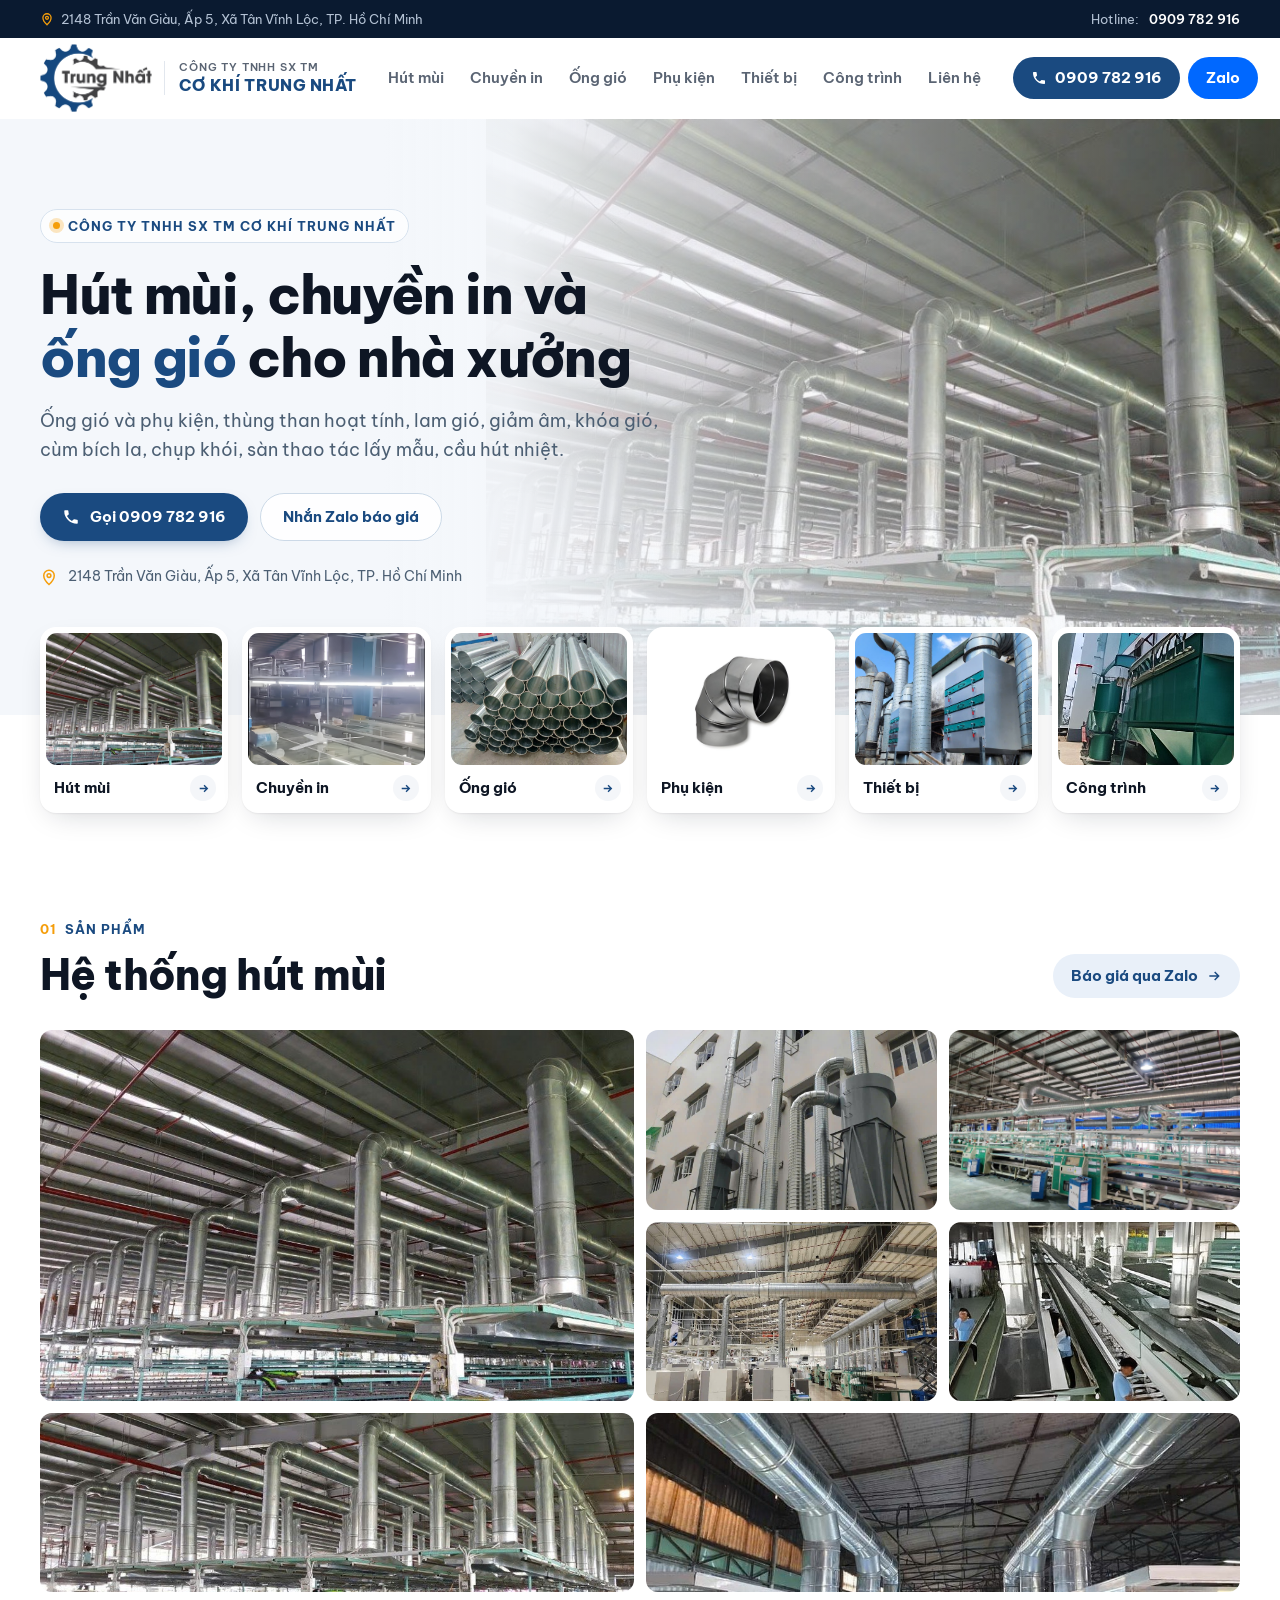
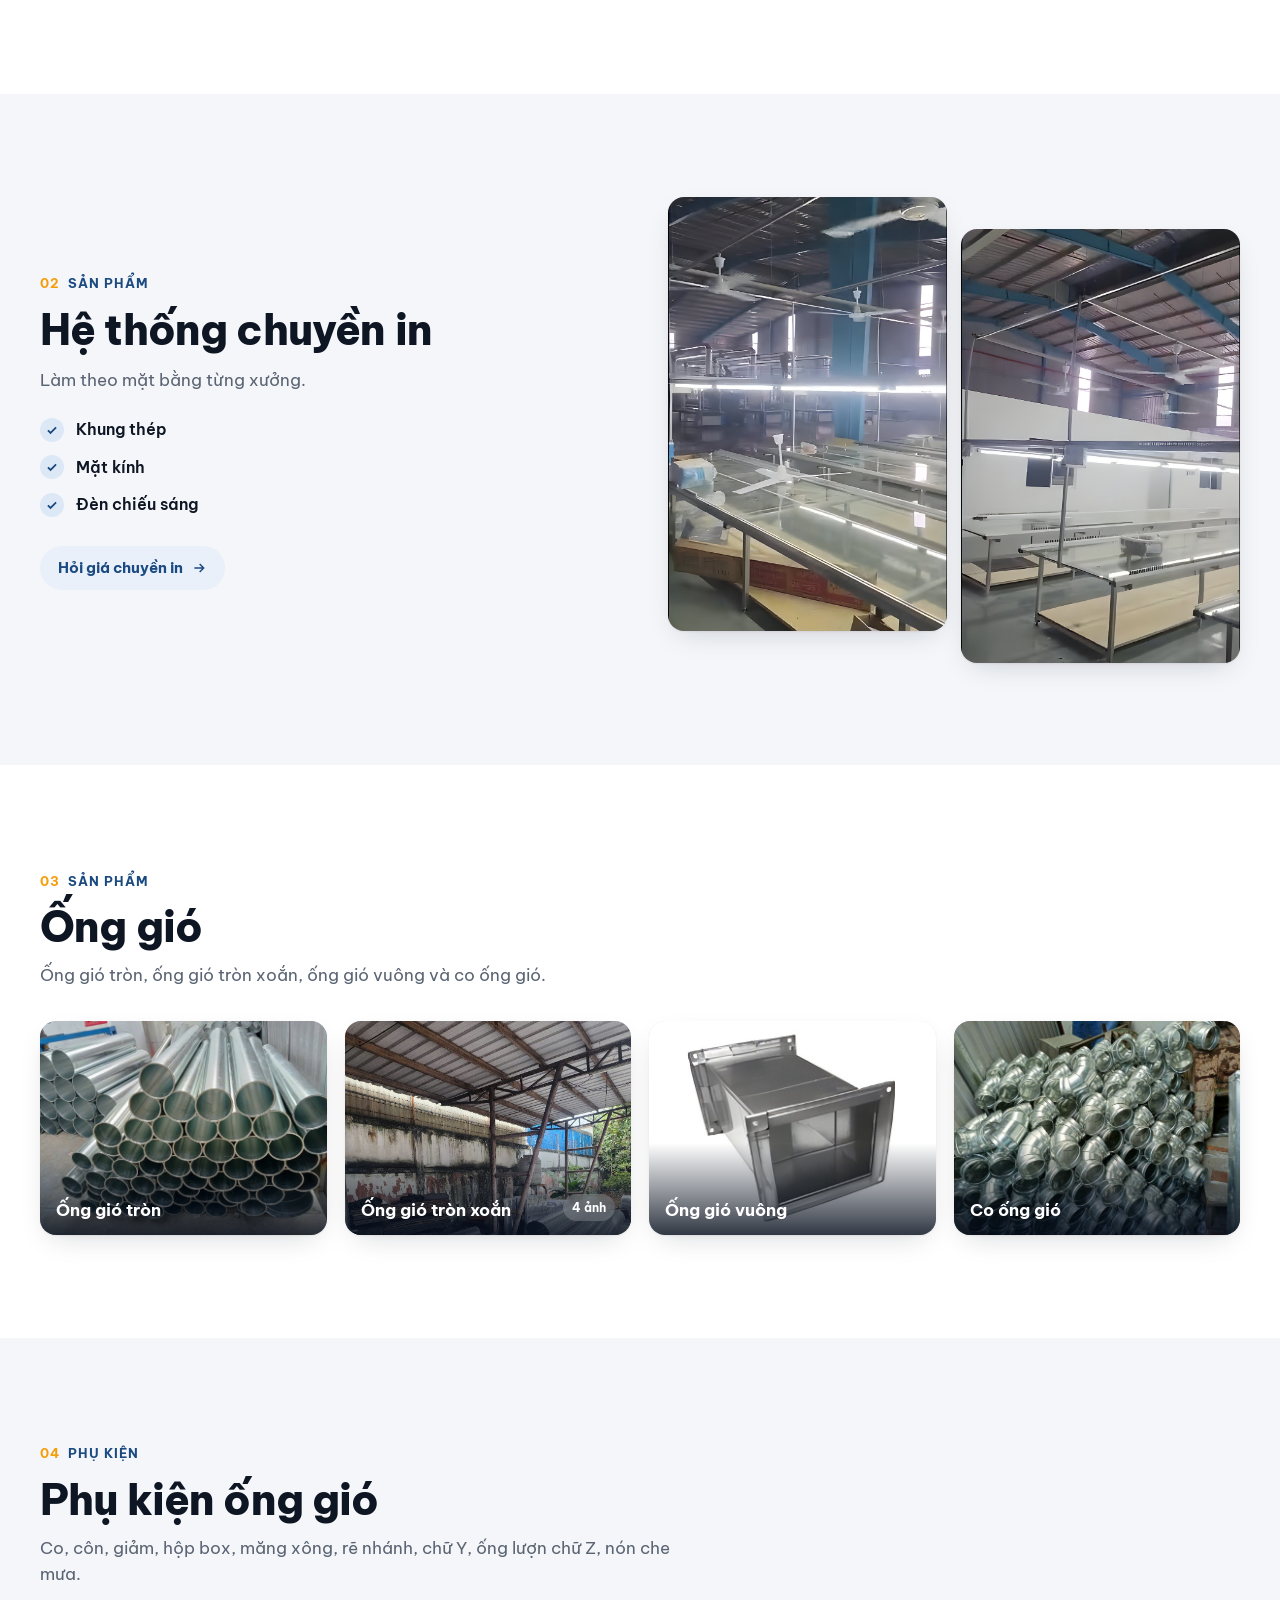
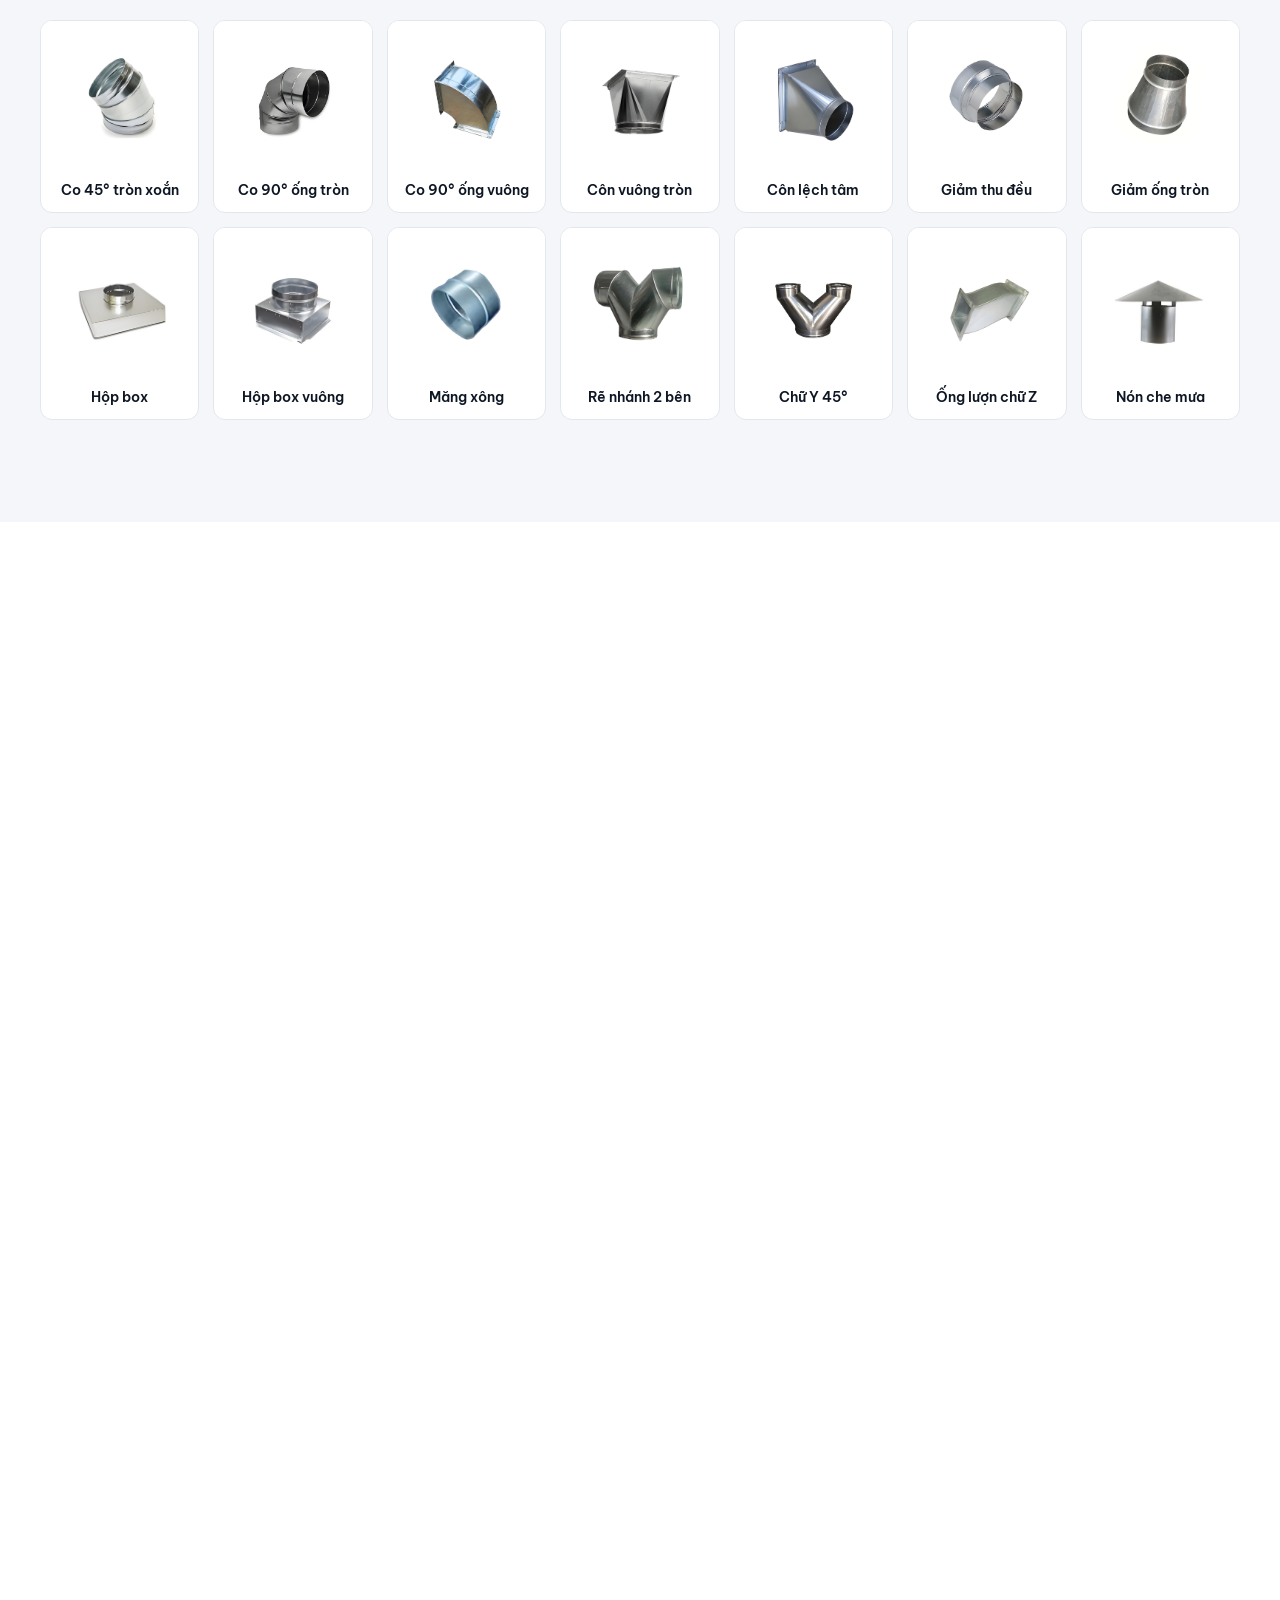
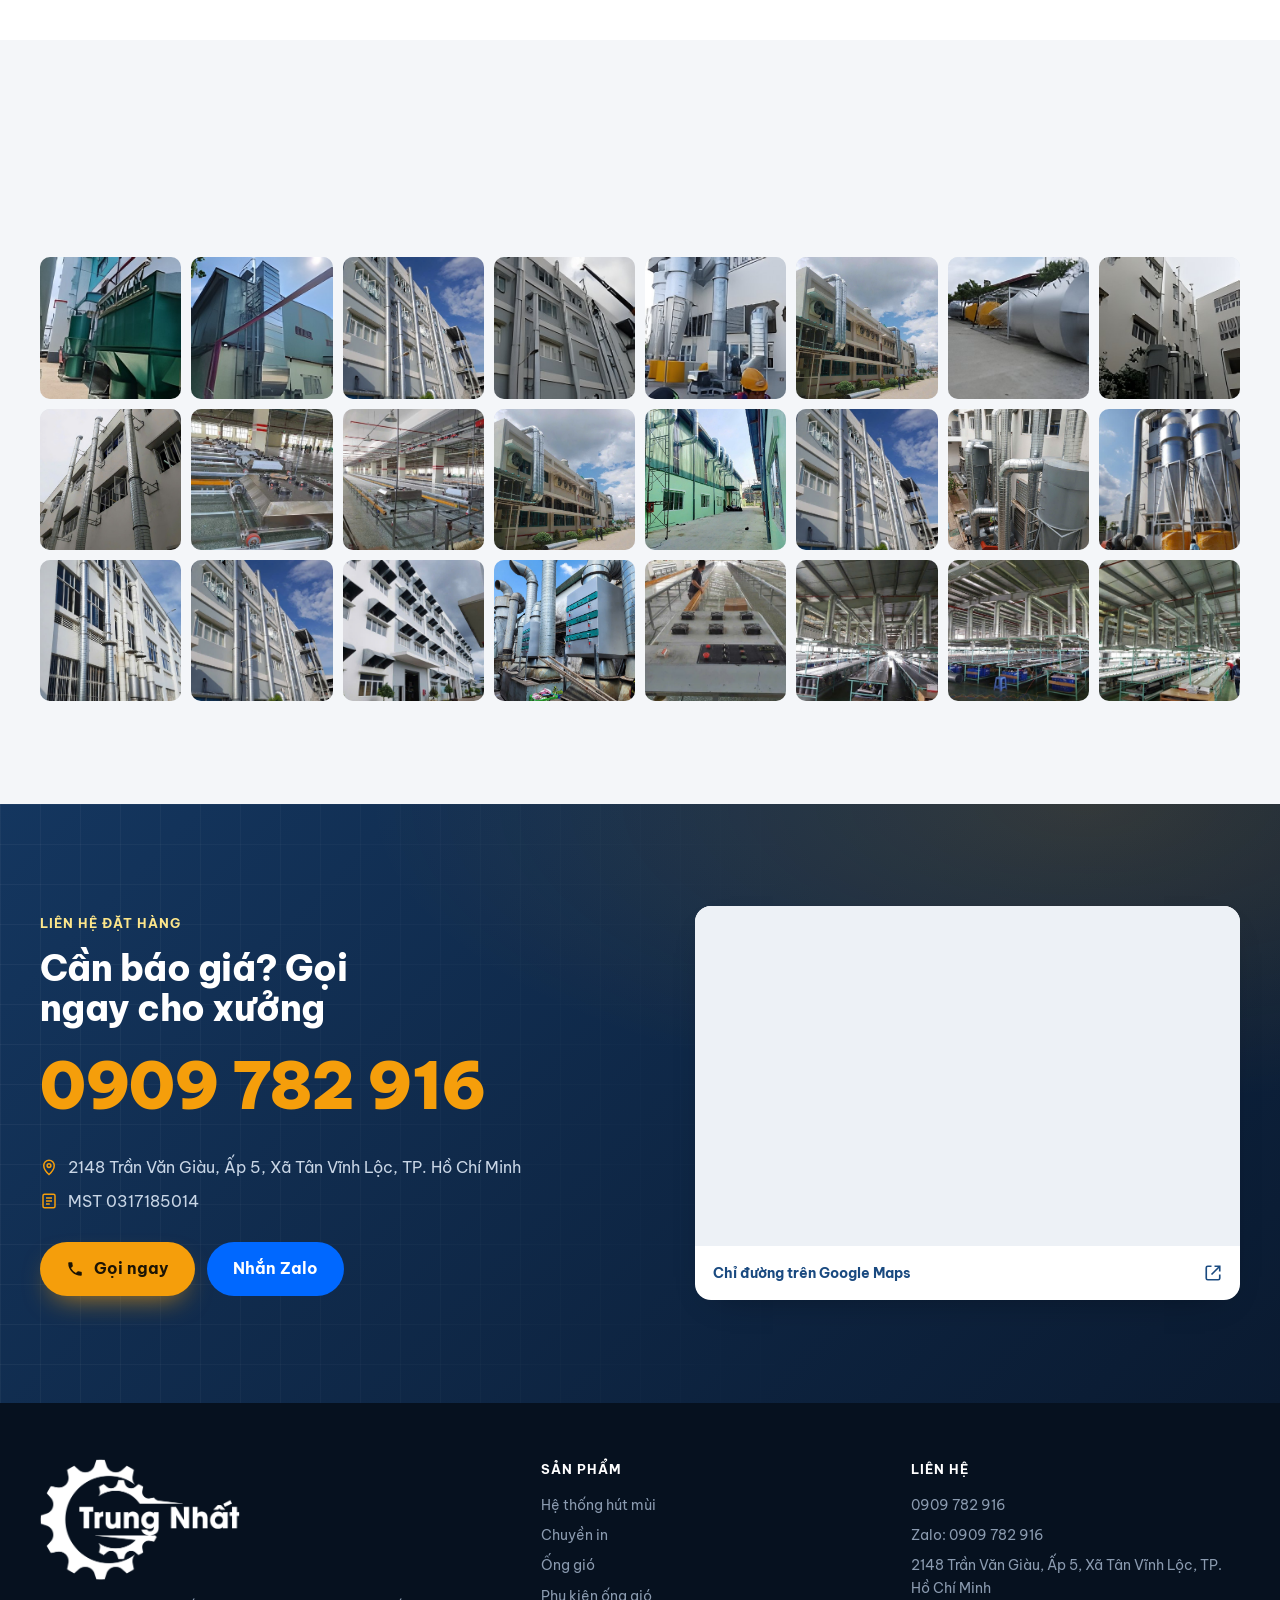
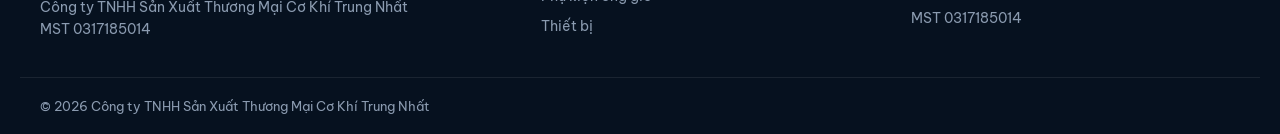
==== commit 472919f1: "Lighten homepage, remove oversized contact card and embed Google Maps" ====
--- a/co-khi-trung-nhat/index.html
+++ b/co-khi-trung-nhat/index.html
@@ -65,40 +65,33 @@
 @keyframes lgShine{0%{background-position:100% 0}40%,100%{background-position:0 0}}
 .brand .logo{width:112px}
 
-/* glass card */
-.glass{position:relative;overflow:hidden;isolation:isolate;border-radius:24px;background:linear-gradient(140deg,rgba(255,255,255,.94),rgba(255,255,255,.78));-webkit-backdrop-filter:blur(18px) saturate(1.5);backdrop-filter:blur(18px) saturate(1.5);border:1px solid rgba(255,255,255,.7);box-shadow:0 40px 80px -30px rgba(0,0,0,.65),inset 0 1px 0 #fff,inset 0 -1px 0 rgba(26,74,128,.12)}
-.glass::after{content:"";position:absolute;z-index:2;top:-60%;bottom:-60%;left:-70%;width:45%;pointer-events:none;background:linear-gradient(90deg,rgba(255,255,255,0),rgba(255,255,255,.6) 50%,rgba(255,255,255,0));transform:rotate(18deg);animation:gSweep 6.5s cubic-bezier(.6,0,.3,1) 1s infinite}
-@keyframes gSweep{0%{left:-70%}32%,100%{left:140%}}
-.hero .wrap{display:grid;grid-template-columns:minmax(0,1.35fr) minmax(0,.8fr);gap:56px;align-items:center}
-.hcard{padding:34px 32px 26px;color:var(--ink);animation:up 1s cubic-bezier(.2,.8,.2,1) .3s both}
-.hcard .logo{width:100%;max-width:340px;margin:0 auto 26px}
-.hcard dl{margin:0;display:grid;gap:2px;border-top:1px solid var(--line);padding-top:18px}
-.hcard dt{font-size:11.5px;font-weight:700;letter-spacing:.08em;text-transform:uppercase;color:var(--muted)}
-.hcard dd{margin:0 0 10px;font-weight:700}
-.hcard dd a{font-size:26px;font-weight:900;color:var(--brand);letter-spacing:-.01em;font-variant-numeric:tabular-nums}
 .ft .logo{width:200px}
 
 /* hero */
-.hero{position:relative;color:#fff;overflow:hidden;background:var(--brand-d);isolation:isolate}
-.hero-bg{position:absolute;inset:0;z-index:-2}
+.hero{position:relative;color:var(--ink);overflow:hidden;background:#f4f7fb;isolation:isolate}
+.hero-bg{position:absolute;inset:0 0 0 38%;z-index:-2}
 .hero-bg img{width:100%;height:100%;object-fit:cover;animation:kb 26s ease-in-out infinite alternate}
 @keyframes kb{from{transform:scale(1.03)}to{transform:scale(1.12) translate(-2%,-1%)}}
-.hero::before{content:"";position:absolute;inset:0;z-index:-1;background:linear-gradient(100deg,rgba(7,18,36,.94) 0%,rgba(7,18,36,.78) 42%,rgba(7,18,36,.2) 100%),linear-gradient(0deg,rgba(7,18,36,.7),transparent 40%)}
-.hero .wrap{padding-block:clamp(80px,10vw,136px) clamp(132px,13vw,176px)}
+.hero::before{content:"";position:absolute;inset:0;z-index:-1;background:linear-gradient(90deg,#f4f7fb 0%,#f4f7fb 30%,rgba(244,247,251,.96) 40%,rgba(244,247,251,.48) 63%,rgba(244,247,251,.06) 100%),linear-gradient(0deg,rgba(244,247,251,.8),transparent 28%)}
+.hero .wrap{padding-block:clamp(64px,7vw,96px) clamp(116px,10vw,144px)}
+.hero-copy{max-width:640px}
 .eyb{display:inline-flex;align-items:center;gap:8px;font-size:12.5px;font-weight:700;letter-spacing:.08em;text-transform:uppercase}
-.hero .eyb{color:var(--amber-l);background:rgba(245,158,11,.14);border:1px solid rgba(245,158,11,.35);padding:6px 12px;border-radius:999px}
+.hero .eyb{color:var(--brand);background:rgba(255,255,255,.7);border:1px solid #d7e2ee;padding:6px 12px;border-radius:999px}
 .hero .eyb::before{content:"";width:7px;height:7px;border-radius:50%;background:var(--amber);box-shadow:0 0 0 4px rgba(245,158,11,.25)}
-.hero h1{font-size:clamp(36px,4.8vw,62px);font-weight:900;max-width:16ch;margin:20px 0 18px;letter-spacing:-.025em}
-.hero h1 em{font-style:normal;color:var(--amber)}
-.hero .lead{color:#d3dceb;font-size:clamp(16px,1.4vw,18px);max-width:52ch}
-.hero .bt{display:flex;flex-wrap:wrap;gap:12px;margin-top:32px}
+.hero h1{font-size:clamp(34px,4.2vw,56px);font-weight:800;max-width:19ch;margin:20px 0 18px;letter-spacing:-.025em;line-height:1.18}
+.hero h1 em{font-style:normal;color:var(--brand)}
+.hero .lead{color:#4c5f73;font-size:clamp(16px,1.4vw,18px);max-width:52ch}
+.hero .bt{display:flex;flex-wrap:wrap;gap:12px;margin-top:28px}
+.hero .btn{height:48px;padding-inline:22px;font-size:15px}
+.hero .btn.a{background:var(--brand);color:#fff;box-shadow:0 6px 16px -8px rgba(26,74,128,.5)}
+.hero .btn.z{background:rgba(255,255,255,.85);color:var(--brand);border:1px solid #ccd9e7}
 .btn{display:inline-flex;align-items:center;justify-content:center;gap:10px;height:54px;padding:0 26px;border-radius:999px;font-weight:700;font-size:16px;transition:filter .2s,transform .15s}
 .btn:hover{filter:brightness(1.06);transform:translateY(-1px)}.btn:active{transform:scale(.97)}
 .btn svg{width:18px;height:18px}
 .btn.a{background:var(--amber);color:#1c1405;box-shadow:0 12px 28px -12px rgba(245,158,11,.8)}
 .btn.g{background:var(--brand);color:#fff}
 .btn.z{background:var(--zalo);color:#fff}
-.addr{display:flex;gap:10px;align-items:flex-start;margin-top:28px;color:#c9d4e3;font-size:15px;max-width:56ch}
+.addr{display:flex;gap:10px;align-items:flex-start;margin-top:24px;color:#4c5f73;font-size:14px;max-width:56ch}
 .addr svg{width:18px;height:18px;flex:none;margin-top:3px;color:var(--amber)}
 .hero .an{animation:up .9s cubic-bezier(.2,.8,.2,1) both}
 .hero .an:nth-child(2){animation-delay:.08s}.hero .an:nth-child(3){animation-delay:.16s}.hero .an:nth-child(4){animation-delay:.24s}.hero .an:nth-child(5){animation-delay:.32s}
@@ -187,13 +180,12 @@
 .cta .ad span{display:flex;gap:10px;align-items:flex-start}
 .cta .ad svg{width:18px;height:18px;flex:none;margin-top:3px;color:var(--amber)}
 .cta .bt{display:flex;flex-wrap:wrap;gap:12px;margin-top:28px}
-.map{display:block;border-radius:var(--r);overflow:hidden;background:#fff;color:var(--ink);transition:transform .3s;box-shadow:0 30px 60px -30px rgba(0,0,0,.6)}
-.map:hover{transform:translateY(-4px)}
-.map svg{display:block;width:100%;height:auto;aspect-ratio:2/1;max-width:100%}
-.map span svg{width:20px;height:20px}
-.map span{display:flex;justify-content:space-between;align-items:center;padding:16px 18px;font-weight:700;color:var(--brand)}
-.pin{transform-box:fill-box;transform-origin:50% 100%;animation:pin 2.2s ease-in-out infinite}
-@keyframes pin{50%{transform:translateY(-6px)}}
+.map{display:block;border-radius:var(--r);overflow:hidden;background:#fff;color:var(--ink);box-shadow:0 12px 36px -22px rgba(0,0,0,.45)}
+.map iframe{display:block;width:100%;height:340px;border:0;background:#edf1f6}
+.map-link{display:flex;justify-content:space-between;align-items:center;gap:12px;padding:16px 18px;font-size:14px;font-weight:700;color:var(--brand)}
+.map-link:hover{background:#edf3fa}
+.map-link svg{width:18px;height:18px;flex:none}
+@media(max-width:620px){.map iframe{height:300px}}
 
 footer{background:#06111f;color:#8b9bb0;font-size:14px}
 .ft{display:grid;grid-template-columns:1.4fr 1fr 1fr;gap:40px;padding-block:56px 36px}
@@ -231,8 +223,7 @@
   .g4{grid-template-columns:repeat(2,minmax(0,1fr))}
   .pks{grid-template-columns:repeat(5,minmax(0,1fr))}
   .proj{grid-template-columns:repeat(6,minmax(0,1fr))}
-  .ci,.cta .wrap,.hero .wrap{grid-template-columns:1fr}
-  .hcard{display:none}
+  .ci,.cta .wrap{grid-template-columns:1fr}
   .ci{gap:36px}
   .ft{grid-template-columns:1fr 1fr}.ft>div:first-child{grid-column:1/-1}
 }
@@ -247,10 +238,12 @@
   .brand>span:not(.logo){padding-left:10px}
   .brand b{font-size:14px}
   .brand small{font-size:9.5px}
-  .hero::before{background:linear-gradient(180deg,rgba(7,18,36,.5) 0%,rgba(7,18,36,.92) 65%)}
-  .hero .wrap{padding-block:64px 124px}
-  .hero h1{font-size:34px}
-  .hero .bt{display:none}
+  .hero-bg{inset:0;opacity:.18}
+  .hero::before{background:linear-gradient(90deg,rgba(244,247,251,.98),rgba(244,247,251,.82)),linear-gradient(0deg,#f4f7fb,transparent)}
+  .hero .wrap{padding-block:44px 116px}
+  .hero h1{font-size:clamp(30px,8.4vw,38px)}
+  .hero .bt{gap:8px}
+  .hero .btn{font-size:14px;padding-inline:16px}
   .addr{font-size:14px;margin-top:20px}
   .menu{margin-top:-84px}
   .menu .wrap{gap:8px}
@@ -299,16 +292,15 @@
 
 <main id="top">
 <section class="hero">
-  <div class="hero-bg"><img src="media/hm-n1.jpg" alt=""></div>
+  <div class="hero-bg"><img src="media/hm-n1.jpg" alt="" fetchpriority="high"></div>
   <div class="wrap">
-  <div>
+  <div class="hero-copy">
     <span class="eyb an">Công ty TNHH SX TM Cơ Khí Trung Nhất</span>
     <h1 class="an">Hút mùi, chuyền in và <em>ống gió</em> cho nhà xưởng</h1>
     <p class="lead an">Ống gió và phụ kiện, thùng than hoạt tính, lam gió, giảm âm, khóa gió, cùm bích la, chụp khói, sàn thao tác lấy mẫu, cầu hút nhiệt.</p>
     <div class="bt an"><a class="btn a" href="tel:0909782916"><svg viewBox="0 0 24 24" fill="currentColor" aria-hidden="true"><path d="M6.6 10.8a15.1 15.1 0 0 0 6.6 6.6l2.2-2.2a1 1 0 0 1 1-.25 11.4 11.4 0 0 0 3.6.57 1 1 0 0 1 1 1V20a1 1 0 0 1-1 1A17 17 0 0 1 3 4a1 1 0 0 1 1-1h3.5a1 1 0 0 1 1 1c0 1.25.2 2.45.57 3.57a1 1 0 0 1-.25 1z"/></svg>Gọi 0909 782 916</a><a class="btn z" href="https://zalo.me/0909782916" target="_blank" rel="noopener">Nhắn Zalo báo giá</a></div>
     <p class="addr an"><svg viewBox="0 0 24 24" fill="none" stroke="currentColor" stroke-width="2" aria-hidden="true"><path d="M12 22s7-6.2 7-12a7 7 0 1 0-14 0c0 5.8 7 12 7 12z"/><circle cx="12" cy="10" r="2.5"/></svg>2148 Trần Văn Giàu, Ấp 5, Xã Tân Vĩnh Lộc, TP. Hồ Chí Minh</p>
   </div>
-  <aside class="glass hcard" aria-label="Thông tin liên hệ"><span class="logo"><img src="media/logo.png" alt="Logo Trung Nhất" width="900" height="545"></span><dl><dt>Hotline / Zalo</dt><dd><a href="tel:0909782916">0909 782 916</a></dd><dt>Mã số thuế</dt><dd>0317185014</dd></dl></aside>
   </div>
 </section>
 <nav class="menu" aria-label="Danh mục sản phẩm"><div class="wrap"><a href="#hut-mui" class="mi"><span class="mi-im"><img src="media/hm-n1.jpg" alt="" loading="lazy"></span><b>Hút mùi</b></a><a href="#chuyen-in" class="mi"><span class="mi-im"><img src="media/chuyen-in-1.jpg" alt="" loading="lazy"></span><b>Chuyền in</b></a><a href="#ong-gio" class="mi"><span class="mi-im"><img src="media/og-tron-dong.jpg" alt="" loading="lazy"></span><b>Ống gió</b></a><a href="#phu-kien" class="mi"><span class="mi-im"><img src="media/pk/co90-tron.jpg" alt="" loading="lazy"></span><b>Phụ kiện</b></a><a href="#thiet-bi" class="mi"><span class="mi-im"><img src="media/than-2.jpg" alt="" loading="lazy"></span><b>Thiết bị</b></a><a href="#cong-trinh" class="mi"><span class="mi-im"><img src="media/ct/ct-01.jpg" alt="" loading="lazy"></span><b>Công trình</b></a></div></nav>
@@ -351,10 +343,10 @@
     <p class="ad"><span><svg viewBox="0 0 24 24" fill="none" stroke="currentColor" stroke-width="2" aria-hidden="true"><path d="M12 22s7-6.2 7-12a7 7 0 1 0-14 0c0 5.8 7 12 7 12z"/><circle cx="12" cy="10" r="2.5"/></svg>2148 Trần Văn Giàu, Ấp 5, Xã Tân Vĩnh Lộc, TP. Hồ Chí Minh</span><span><svg viewBox="0 0 24 24" fill="none" stroke="currentColor" stroke-width="2" aria-hidden="true"><rect x="4" y="3" width="16" height="18" rx="2"/><path d="M8 8h8M8 12h8M8 16h5"/></svg>MST 0317185014</span></p>
     <div class="bt"><a class="btn a" href="tel:0909782916"><svg viewBox="0 0 24 24" fill="currentColor" aria-hidden="true"><path d="M6.6 10.8a15.1 15.1 0 0 0 6.6 6.6l2.2-2.2a1 1 0 0 1 1-.25 11.4 11.4 0 0 0 3.6.57 1 1 0 0 1 1 1V20a1 1 0 0 1-1 1A17 17 0 0 1 3 4a1 1 0 0 1 1-1h3.5a1 1 0 0 1 1 1c0 1.25.2 2.45.57 3.57a1 1 0 0 1-.25 1z"/></svg>Gọi ngay</a><a class="btn z" href="https://zalo.me/0909782916" target="_blank" rel="noopener">Nhắn Zalo</a></div>
   </div>
-  <a class="map rv" href="https://maps.app.goo.gl/JYkuAFXA1WdDJizE8" target="_blank" rel="noopener" aria-label="Mở Google Maps chỉ đường đến xưởng">
-    <svg viewBox="0 0 400 200" aria-hidden="true"><rect width="400" height="200" fill="#eef1ee"/><g fill="#e1e6e2"><rect x="14" y="12" width="100" height="62" rx="4"/><rect x="152" y="10" width="96" height="58" rx="4"/><rect x="290" y="14" width="96" height="56" rx="4"/><rect x="16" y="130" width="96" height="58" rx="4"/><rect x="156" y="126" width="94" height="62" rx="4"/><rect x="292" y="122" width="94" height="66" rx="4"/></g><g stroke="#fff" fill="none"><path d="M-10 108L410 92" stroke-width="20"/><path d="M134 -10L140 210" stroke-width="9"/><path d="M272 -10L266 210" stroke-width="9"/></g><text x="20" y="104" transform="rotate(-2.2 20 104)" font-size="11" font-weight="600" fill="#7a817c" font-family="Be Vietnam Pro, system-ui, sans-serif">Trần Văn Giàu</text><g class="pin"><path d="M206 100c-11-13-16-19-16-28a16 16 0 0 1 32 0c0 9-5 15-16 28z" fill="#1a4a80"/><circle cx="206" cy="72" r="6" fill="#fff"/></g><rect x="226" y="58" width="112" height="24" rx="12" fill="#fff"/><text x="238" y="74" font-size="11.5" font-weight="700" fill="#121614" font-family="Be Vietnam Pro, system-ui, sans-serif">Cơ Khí Trung Nhất</text></svg>
-    <span>Chỉ đường trên Google Maps <svg viewBox="0 0 24 24" fill="none" stroke="currentColor" stroke-width="2.2" aria-hidden="true"><path d="M5 12h14M13 6l6 6-6 6"/></svg></span>
-  </a>
+  <div class="map rv">
+    <iframe title="Google Maps — vị trí Cơ Khí Trung Nhất" src="https://www.google.com/maps?q=loc%3A10.7737137%2C106.546021&amp;z=17&amp;hl=vi&amp;output=embed" width="600" height="340" loading="lazy" allowfullscreen referrerpolicy="no-referrer-when-downgrade"></iframe>
+    <a class="map-link" href="https://maps.app.goo.gl/JYkuAFXA1WdDJizE8" target="_blank" rel="noopener">Chỉ đường trên Google Maps <svg viewBox="0 0 24 24" fill="none" stroke="currentColor" stroke-width="2.2" aria-hidden="true"><path d="M14 3h7v7M21 3L10 14"/><path d="M10 3H5a2 2 0 0 0-2 2v14a2 2 0 0 0 2 2h14a2 2 0 0 0 2-2v-5"/></svg></a>
+  </div>
 </div></section>
 </main>
 <footer>
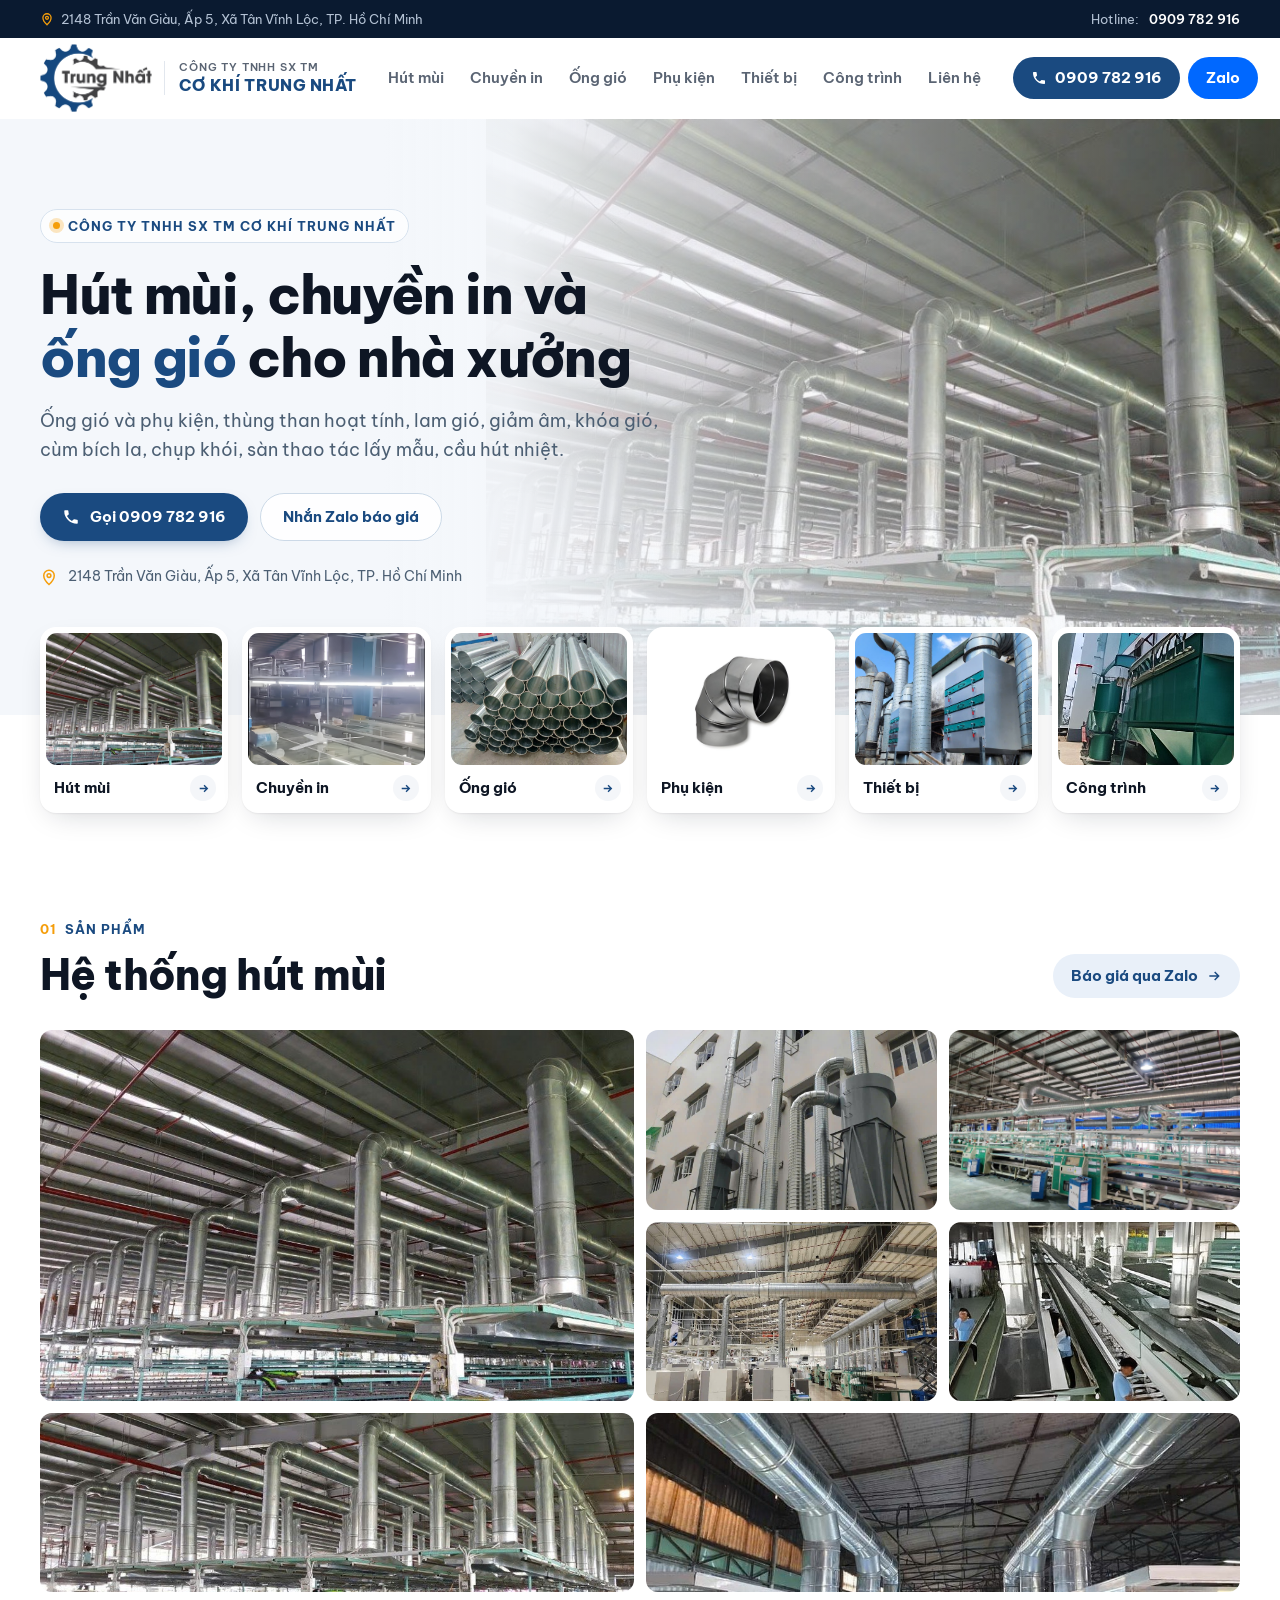
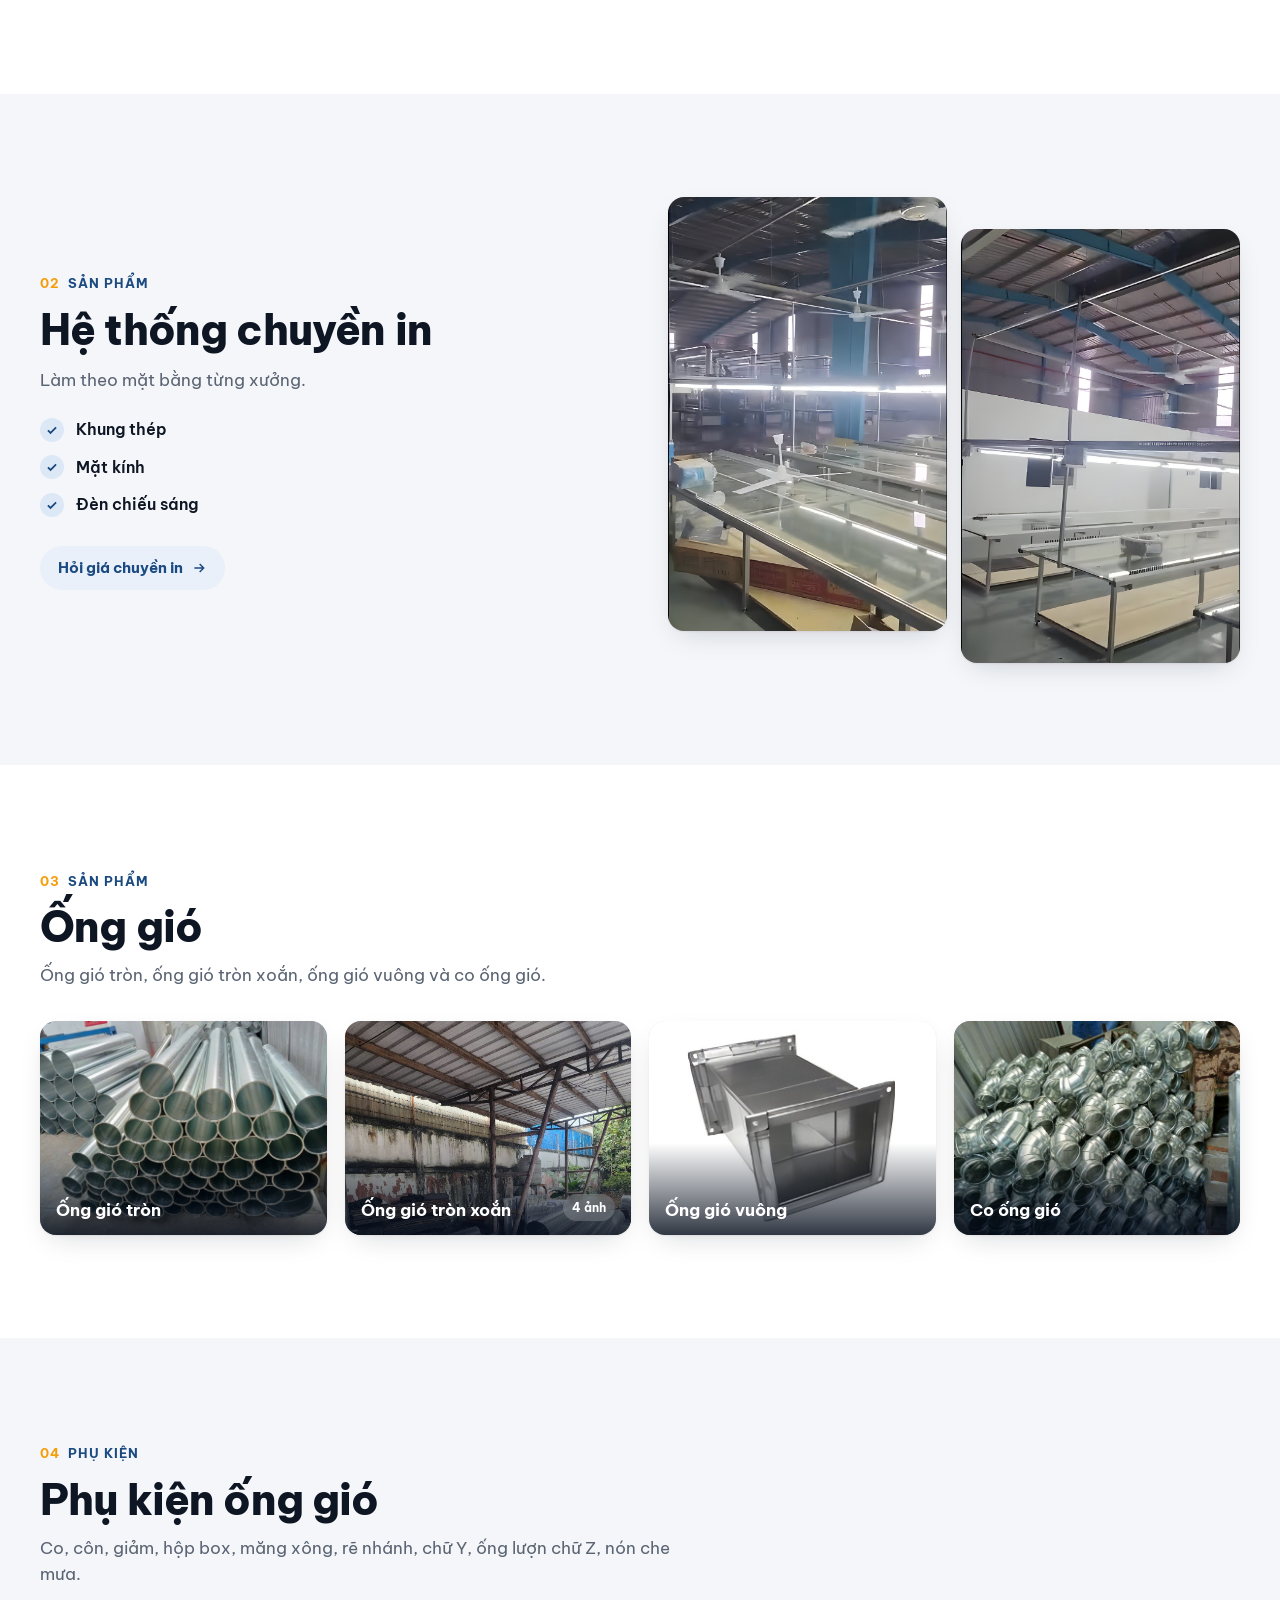
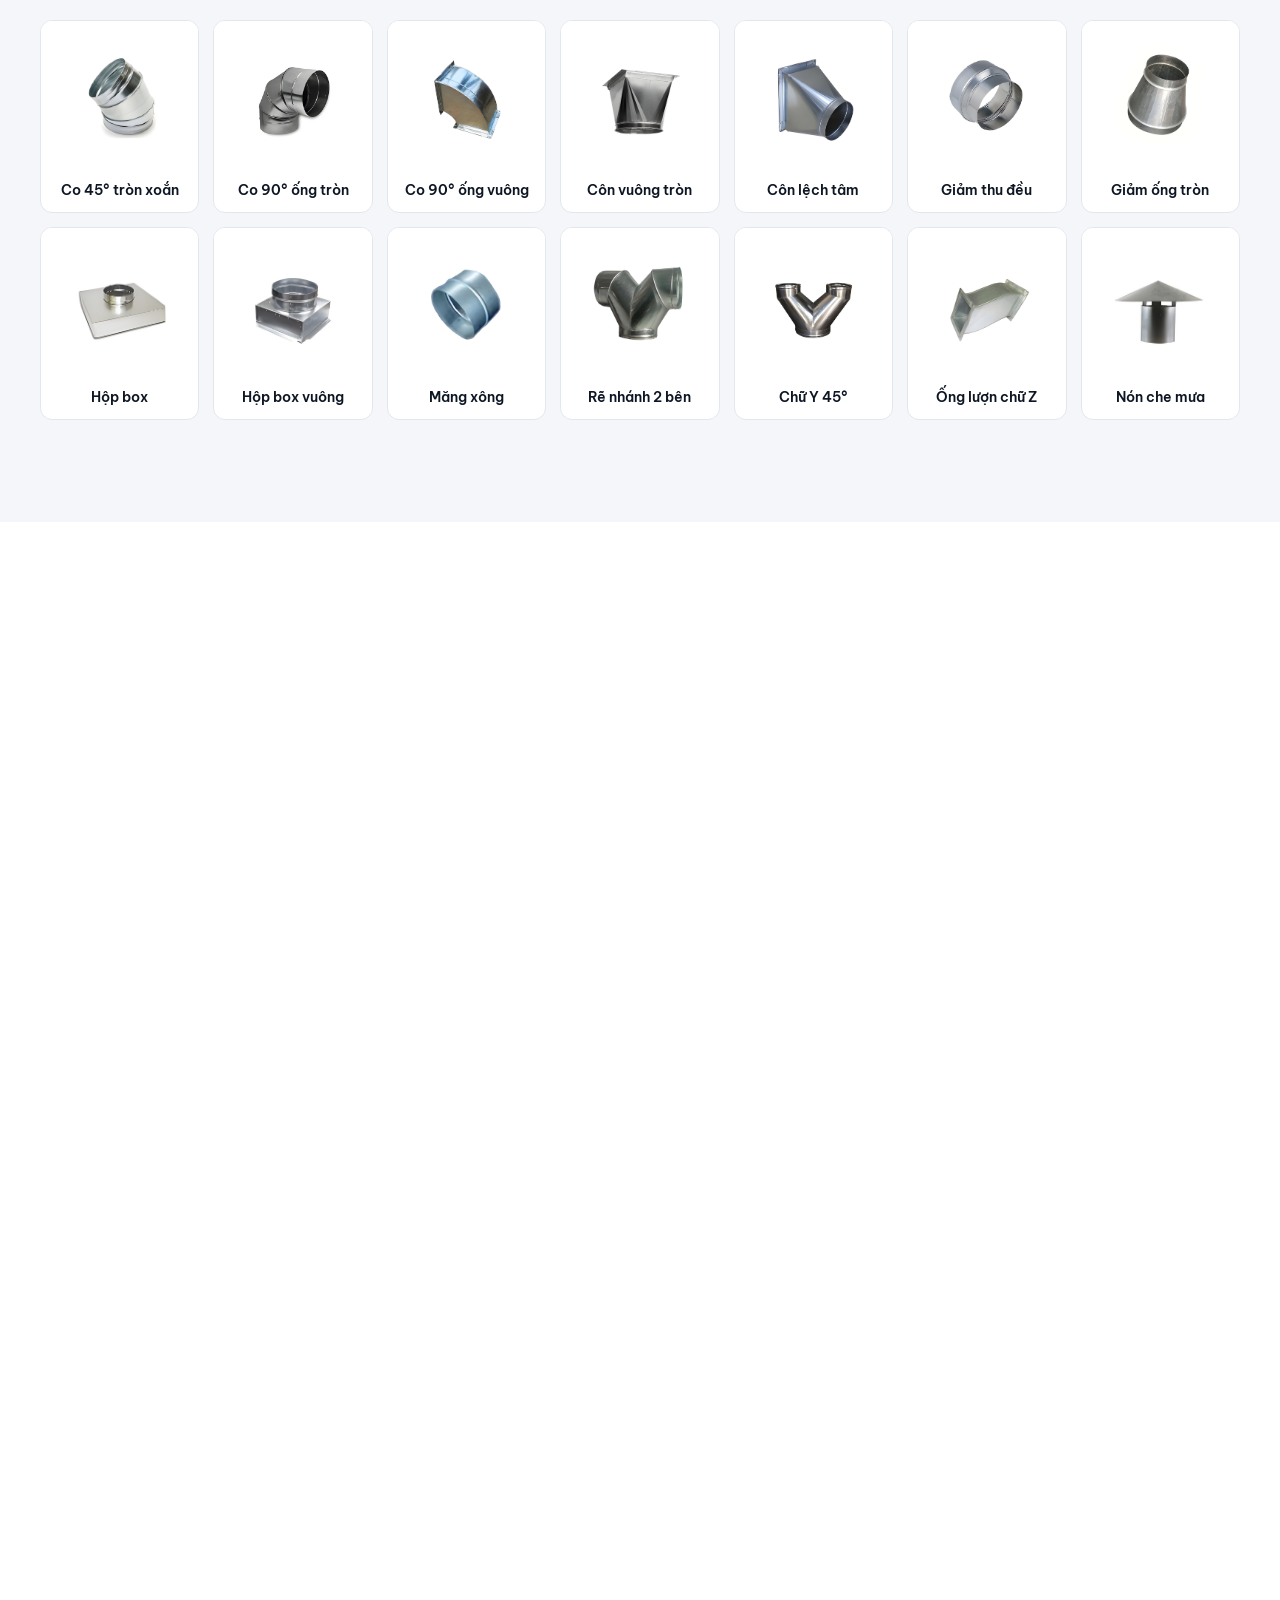
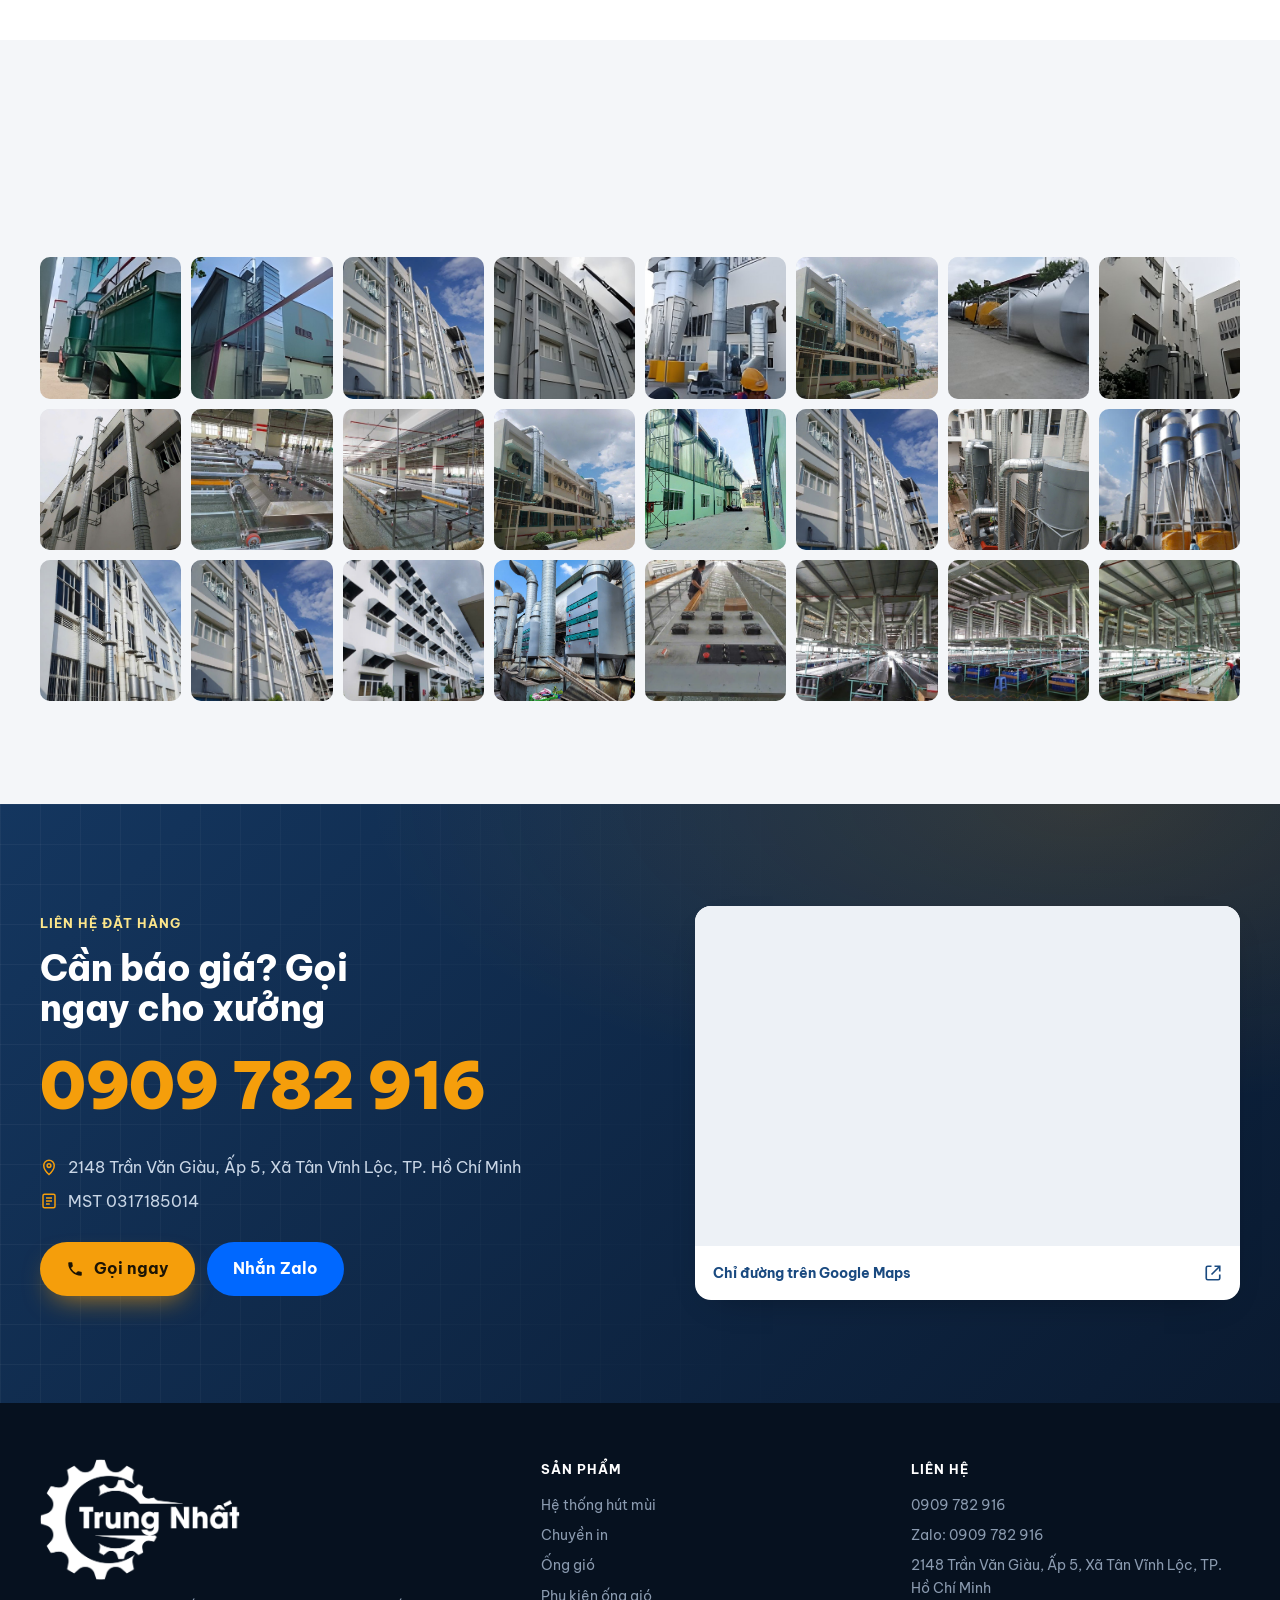
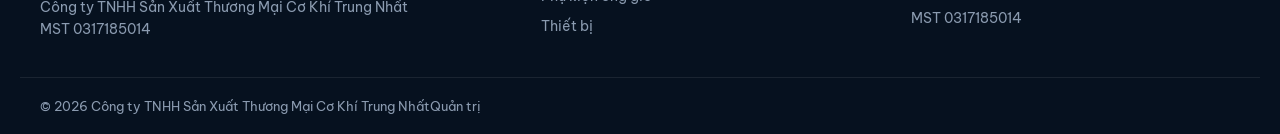
==== commit 223f7452: "Add Supabase-backed admin posts, image uploads and visitor counter Include database RLS, draft/archi" ====
--- a/co-khi-trung-nhat/index.html
+++ b/co-khi-trung-nhat/index.html
@@ -280,6 +280,8 @@
 }
 @media (prefers-reduced-motion:reduce){*,*::before,*::after{animation-duration:.001ms!important;animation-iteration-count:1!important;transition-duration:.001ms!important;scroll-behavior:auto!important}.rv.pre{opacity:1;transform:none}}
 </style>
+<link rel="stylesheet" href="/assets/news.css">
+<script type="module" src="/assets/news.js"></script>
 </head>
 <body>
 
@@ -335,6 +337,12 @@
   <div class="proj rv"><button type="button" class="lb" data-lb="ct" data-cap="Công trình đã thi công"><img src="media/ct/ct-01.jpg" alt="Công trình đã thi công" loading="lazy"></button><button type="button" class="lb" data-lb="ct" data-cap="Công trình đã thi công"><img src="media/ct/ct-02.jpg" alt="Công trình đã thi công" loading="lazy"></button><button type="button" class="lb" data-lb="ct" data-cap="Công trình đã thi công"><img src="media/ct/ct-03.jpg" alt="Công trình đã thi công" loading="lazy"></button><button type="button" class="lb" data-lb="ct" data-cap="Công trình đã thi công"><img src="media/ct/ct-04.jpg" alt="Công trình đã thi công" loading="lazy"></button><button type="button" class="lb" data-lb="ct" data-cap="Công trình đã thi công"><img src="media/ct/ct-05.jpg" alt="Công trình đã thi công" loading="lazy"></button><button type="button" class="lb" data-lb="ct" data-cap="Công trình đã thi công"><img src="media/ct/ct-06.jpg" alt="Công trình đã thi công" loading="lazy"></button><button type="button" class="lb" data-lb="ct" data-cap="Công trình đã thi công"><img src="media/ct/ct-07.jpg" alt="Công trình đã thi công" loading="lazy"></button><button type="button" class="lb" data-lb="ct" data-cap="Công trình đã thi công"><img src="media/ct/ct-08.jpg" alt="Công trình đã thi công" loading="lazy"></button><button type="button" class="lb" data-lb="ct" data-cap="Công trình đã thi công"><img src="media/ct/ct-09.jpg" alt="Công trình đã thi công" loading="lazy"></button><button type="button" class="lb" data-lb="ct" data-cap="Công trình đã thi công"><img src="media/ct/ct-10.jpg" alt="Công trình đã thi công" loading="lazy"></button><button type="button" class="lb" data-lb="ct" data-cap="Công trình đã thi công"><img src="media/ct/ct-11.jpg" alt="Công trình đã thi công" loading="lazy"></button><button type="button" class="lb" data-lb="ct" data-cap="Công trình đã thi công"><img src="media/ct/ct-12.jpg" alt="Công trình đã thi công" loading="lazy"></button><button type="button" class="lb" data-lb="ct" data-cap="Công trình đã thi công"><img src="media/ct/ct-13.jpg" alt="Công trình đã thi công" loading="lazy"></button><button type="button" class="lb" data-lb="ct" data-cap="Công trình đã thi công"><img src="media/ct/ct-14.jpg" alt="Công trình đã thi công" loading="lazy"></button><button type="button" class="lb" data-lb="ct" data-cap="Công trình đã thi công"><img src="media/ct/ct-15.jpg" alt="Công trình đã thi công" loading="lazy"></button><button type="button" class="lb" data-lb="ct" data-cap="Công trình đã thi công"><img src="media/ct/ct-16.jpg" alt="Công trình đã thi công" loading="lazy"></button><button type="button" class="lb" data-lb="ct" data-cap="Công trình đã thi công"><img src="media/ct/ct-17.jpg" alt="Công trình đã thi công" loading="lazy"></button><button type="button" class="lb" data-lb="ct" data-cap="Công trình đã thi công"><img src="media/ct/ct-18.jpg" alt="Công trình đã thi công" loading="lazy"></button><button type="button" class="lb" data-lb="ct" data-cap="Công trình đã thi công"><img src="media/ct/ct-19.jpg" alt="Công trình đã thi công" loading="lazy"></button><button type="button" class="lb" data-lb="ct" data-cap="Công trình đã thi công"><img src="media/ct/ct-20.jpg" alt="Công trình đã thi công" loading="lazy"></button><button type="button" class="lb" data-lb="ct" data-cap="Công trình đã thi công"><img src="media/ct/ct-21.jpg" alt="Công trình đã thi công" loading="lazy"></button><button type="button" class="lb" data-lb="ct" data-cap="Công trình đã thi công"><img src="media/ct/ct-22.jpg" alt="Công trình đã thi công" loading="lazy"></button><button type="button" class="lb" data-lb="ct" data-cap="Công trình đã thi công"><img src="media/ct/ct-23.jpg" alt="Công trình đã thi công" loading="lazy"></button><button type="button" class="lb" data-lb="ct" data-cap="Công trình đã thi công"><img src="media/ct/ct-24.jpg" alt="Công trình đã thi công" loading="lazy"></button></div>
 </div></section>
 
+<section class="sec soft" id="tin-moi" hidden><div class="wrap">
+  <div class="hdg"><span class="eyb">Cập nhật</span><h2>Tin mới từ xưởng</h2></div>
+  <div id="news-grid" class="news-grid"></div>
+  <button id="news-more" class="news-more" type="button" hidden>Xem thêm bài viết</button>
+  <p id="news-message" class="news-message" role="status"></p>
+</div></section>
 <section class="cta" id="lien-he"><div class="wrap">
   <div class="rv">
     <span class="eyb">Liên hệ đặt hàng</span>
@@ -355,7 +363,8 @@
     <div><h4>Sản phẩm</h4><ul><li><a href="#hut-mui">Hệ thống hút mùi</a></li><li><a href="#chuyen-in">Chuyền in</a></li><li><a href="#ong-gio">Ống gió</a></li><li><a href="#phu-kien">Phụ kiện ống gió</a></li><li><a href="#thiet-bi">Thiết bị</a></li></ul></div>
     <div><h4>Liên hệ</h4><ul><li><a href="tel:0909782916">0909 782 916</a></li><li><a href="https://zalo.me/0909782916" target="_blank" rel="noopener">Zalo: 0909 782 916</a></li><li>2148 Trần Văn Giàu, Ấp 5, Xã Tân Vĩnh Lộc, TP. Hồ Chí Minh</li><li>MST 0317185014</li></ul></div>
   </div>
-  <div class="wrap cp">© 2026 Công ty TNHH Sản Xuất Thương Mại Cơ Khí Trung Nhất</div>
+  <div id="visitor-area" class="wrap" hidden><div class="visitor-count"><span>Khách ghé thăm: <strong id="visitors-total"></strong></span><span>Hôm nay: <strong id="visitors-today"></strong></span></div><small class="visitor-note">Thống kê theo trình duyệt kể từ khi bật bộ đếm.</small></div>
+  <div class="wrap cp footer-bottom"><span>© 2026 Công ty TNHH Sản Xuất Thương Mại Cơ Khí Trung Nhất</span><a class="admin-link" href="/admin/">Quản trị</a></div>
 </footer>
 
 <div class="bar"><a class="btn g" href="tel:0909782916"><svg viewBox="0 0 24 24" fill="currentColor" aria-hidden="true"><path d="M6.6 10.8a15.1 15.1 0 0 0 6.6 6.6l2.2-2.2a1 1 0 0 1 1-.25 11.4 11.4 0 0 0 3.6.57 1 1 0 0 1 1 1V20a1 1 0 0 1-1 1A17 17 0 0 1 3 4a1 1 0 0 1 1-1h3.5a1 1 0 0 1 1 1c0 1.25.2 2.45.57 3.57a1 1 0 0 1-.25 1z"/></svg>0909 782 916</a><a class="btn z" href="https://zalo.me/0909782916" target="_blank" rel="noopener">Zalo</a></div>
@@ -393,5 +402,6 @@
 })();
 </script>
 
+<dialog id="post-dialog" class="post-dialog" aria-label="Chi tiết bài viết"><div class="post-dialog-head"><button id="post-close" class="post-dialog-close" type="button">Đóng bài viết</button></div><article id="post-body" class="post-dialog-body"></article></dialog>
 </body>
 </html>
